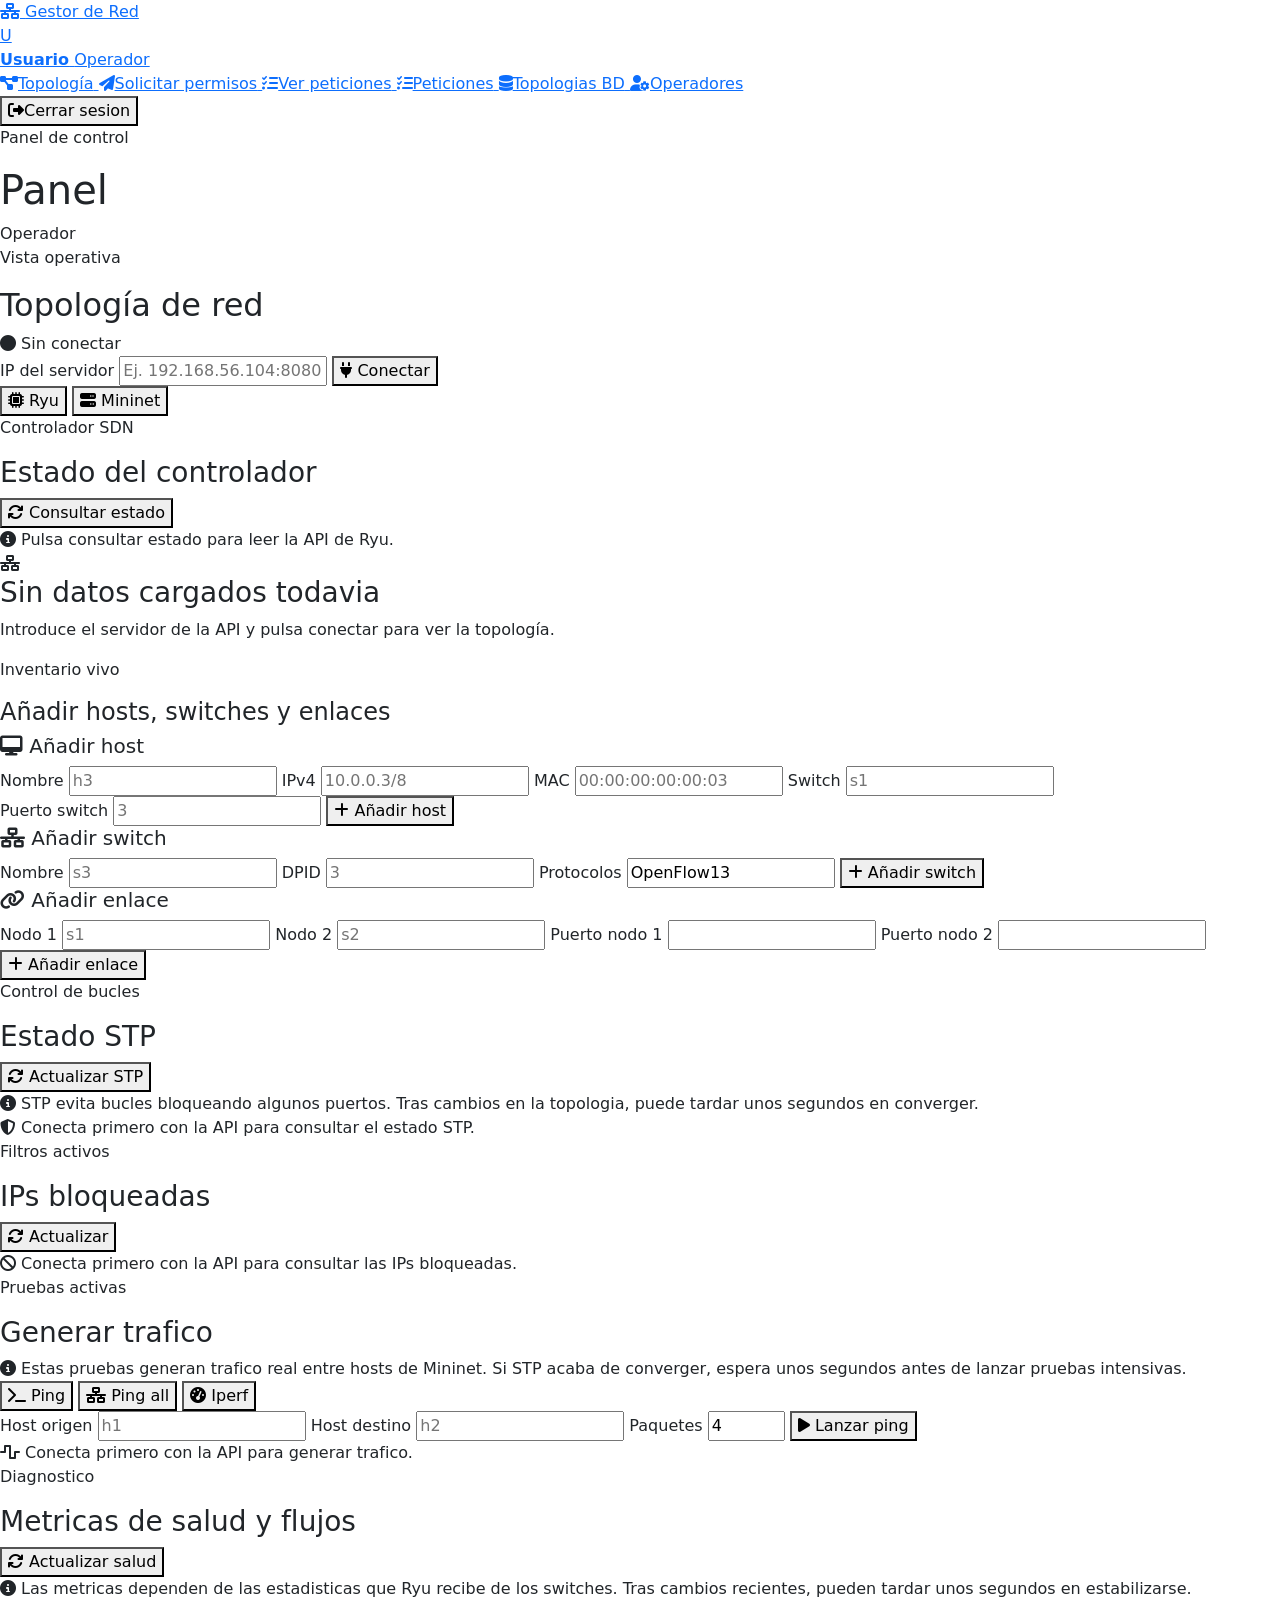
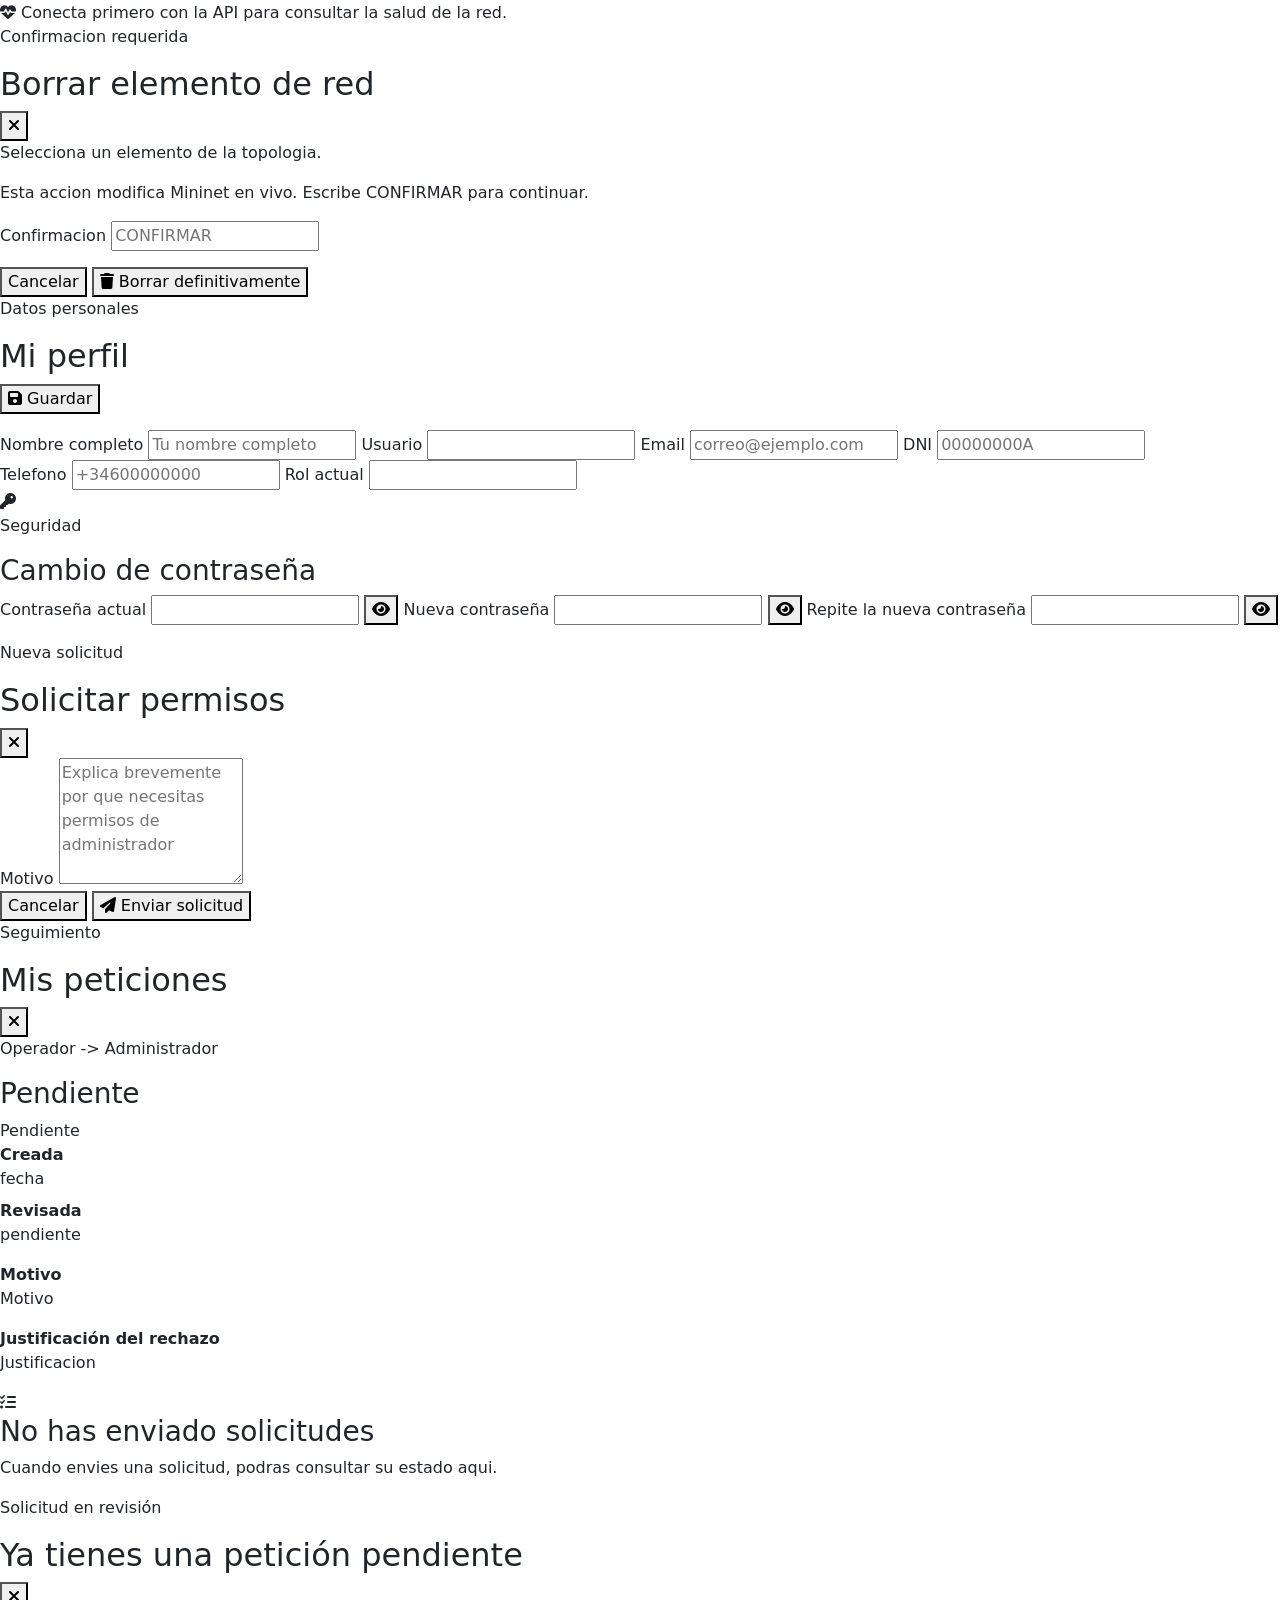
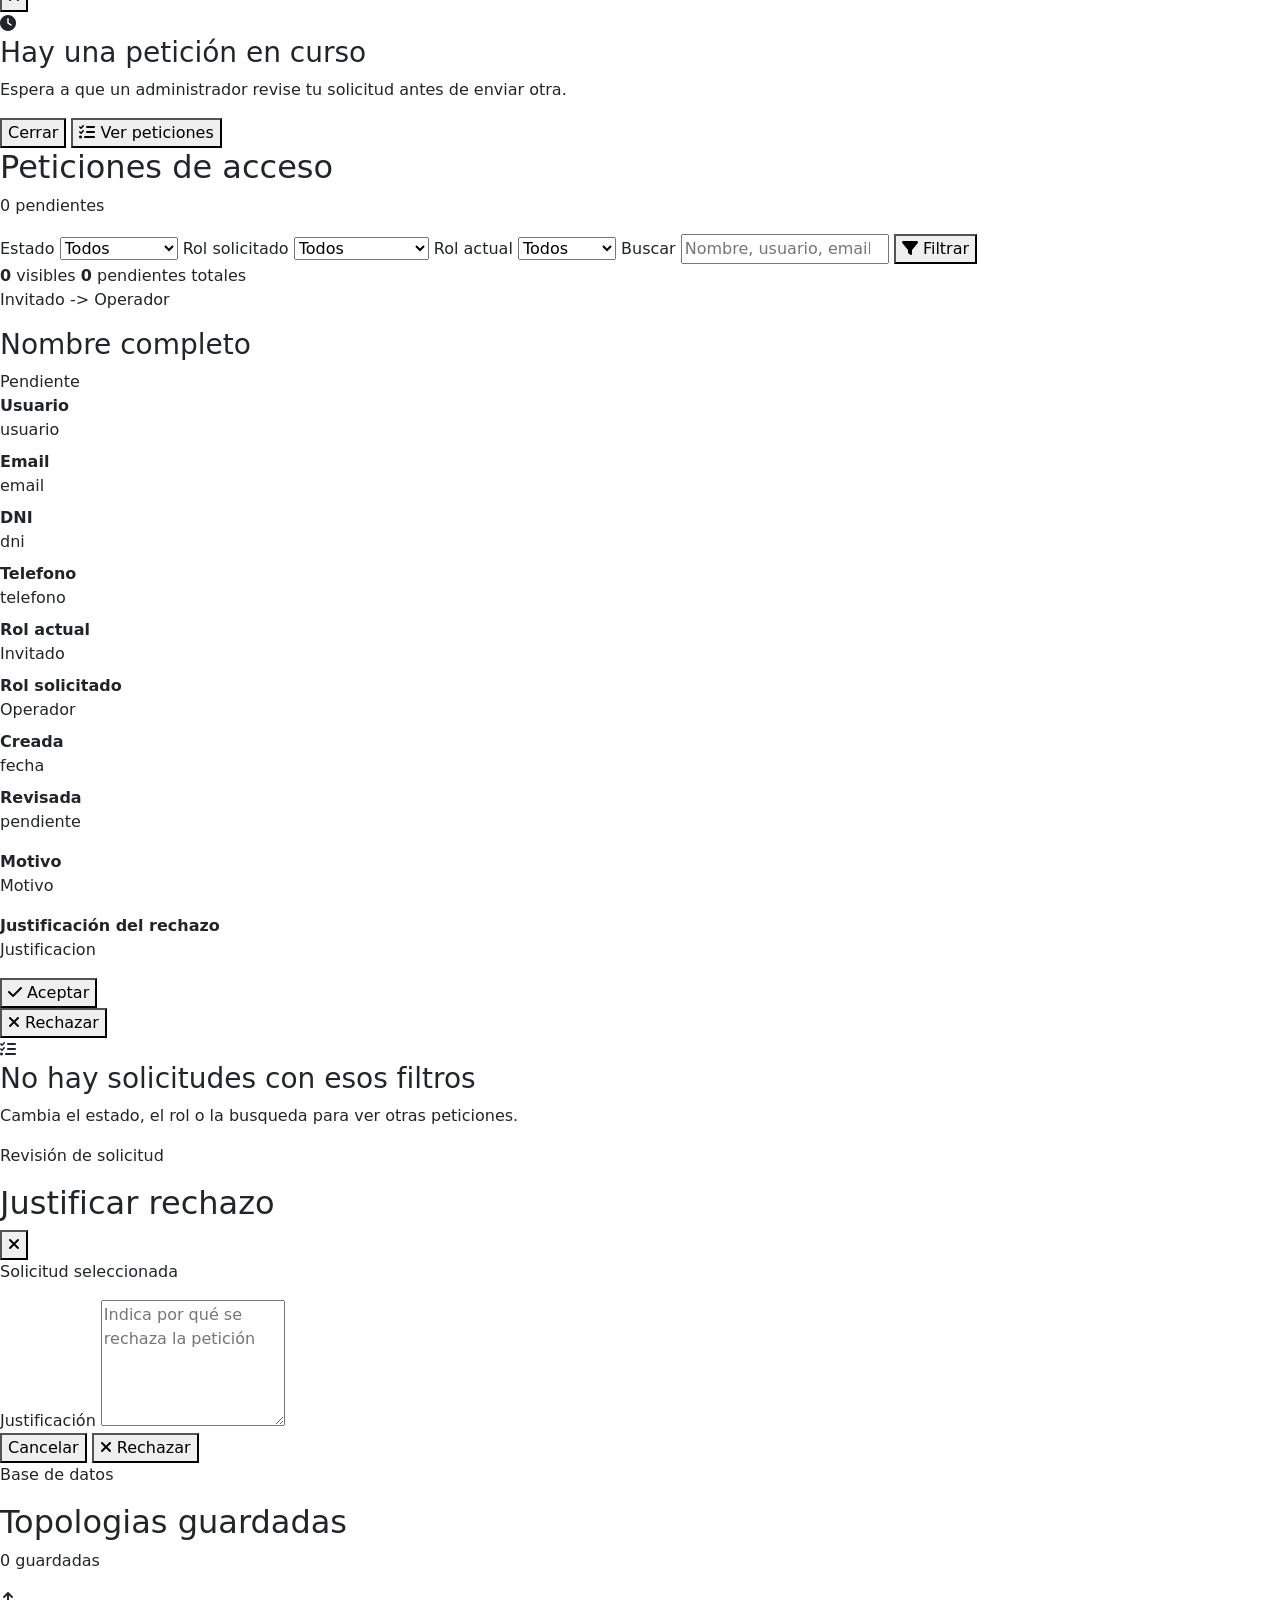
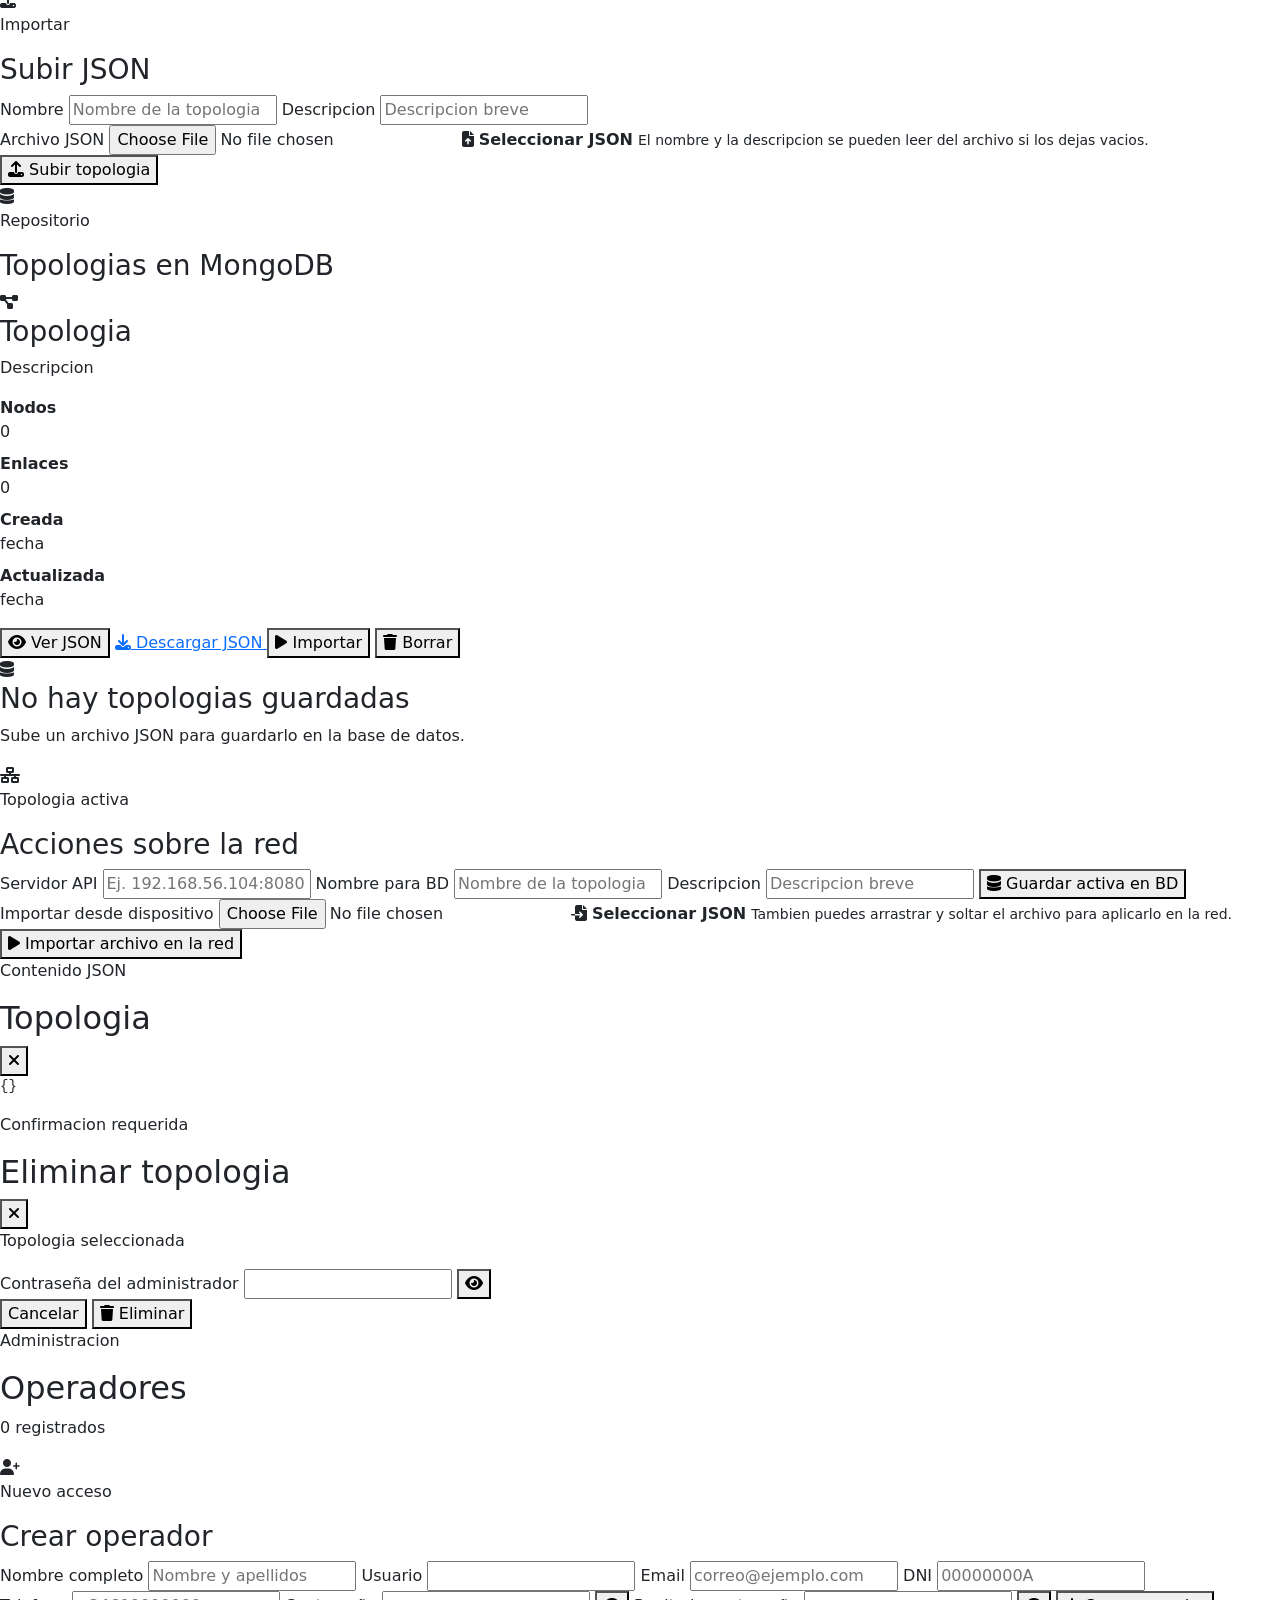
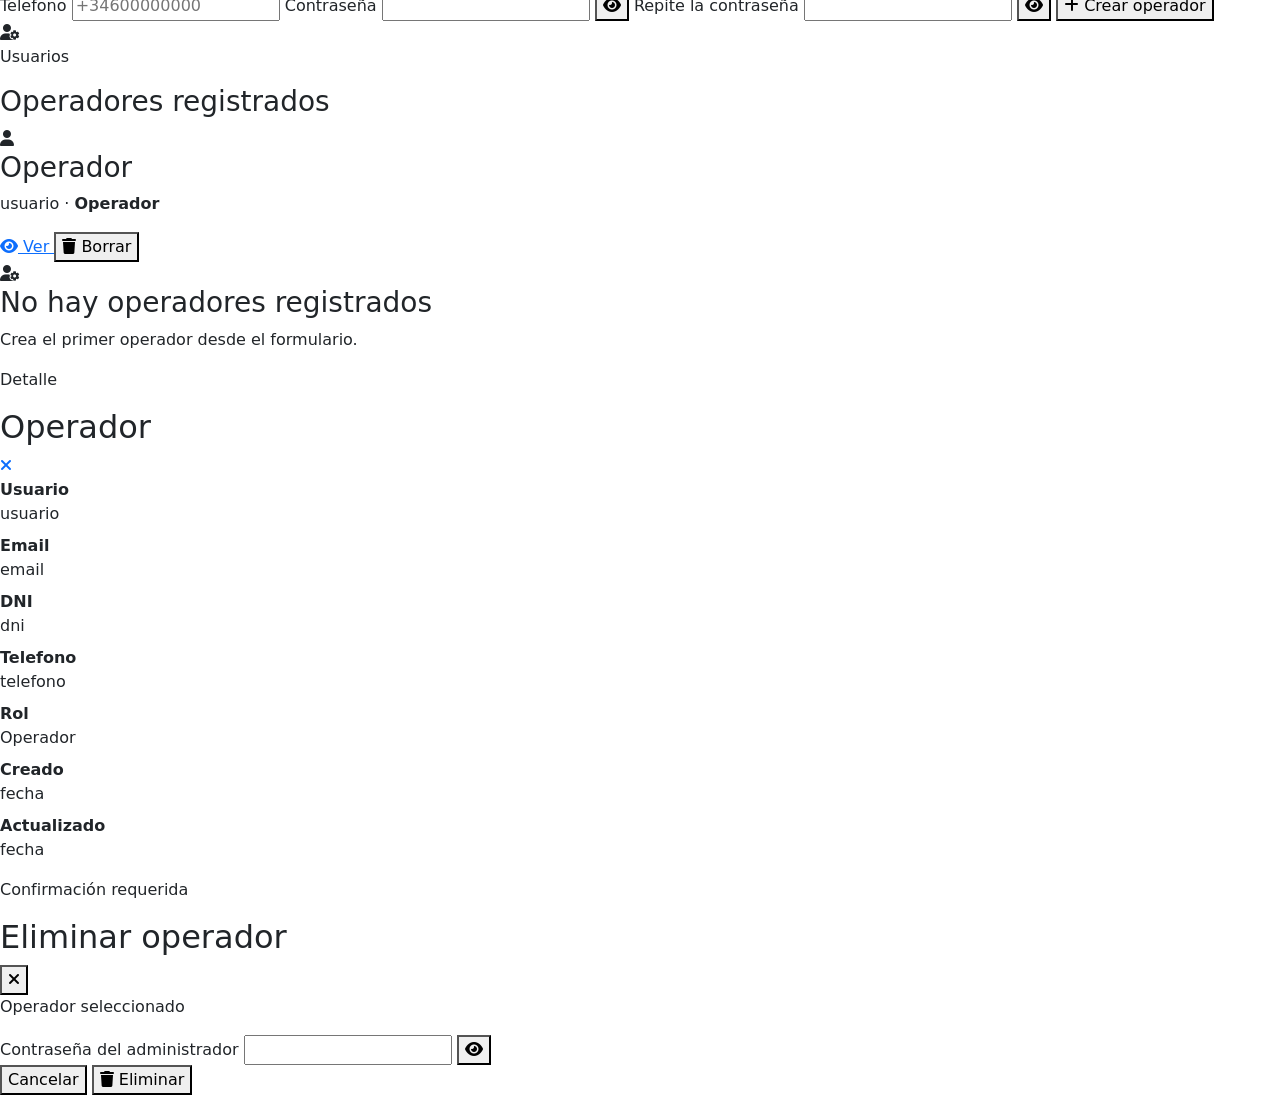
==== src/main/resources/templates/dashboard.html @ 0346018e "Implementar operaciones CRUD para inventario en vivo y mejorar la interfaz de usuario en el panel de" ====
<!DOCTYPE html>
<html lang="es" xmlns:th="http://www.thymeleaf.org">
<head>
    <meta charset="UTF-8">
    <meta name="viewport" content="width=device-width, initial-scale=1.0">
    <title th:text="'Gestor de Red - ' + ${roleLabel}">Gestor de Red - Panel</title>
    <link rel="icon" type="image/png" href="/img/logo.png?v=20260526">
    <link href="https://cdn.jsdelivr.net/npm/bootstrap@5.3.0/dist/css/bootstrap.min.css" rel="stylesheet">
    <link href="https://cdnjs.cloudflare.com/ajax/libs/font-awesome/6.4.0/css/all.min.css" rel="stylesheet">
    <link rel="stylesheet" href="/css/dashboard.css?v=20260523-split-css">
    <script type="module" src="/js/network-dashboard.js?v=20260529-draggable-topology" defer></script>
    <script type="module" src="/js/admin-topologies.js?v=20260529-draggable-topology" defer></script>
    <script type="module" src="/js/admin-live-inventory.js?v=20260529-admin-crud" defer></script>
</head>
<body class="dashboard-page">
    <div class="dashboard-shell">
        <aside class="dashboard-sidebar">
            <a href="/dashboard" class="dashboard-brand">
                <span class="dashboard-brand-icon"><i class="fas fa-network-wired"></i></span>
                <span>Gestor de Red</span>
            </a>

            <a href="/dashboard/profile"
               class="dashboard-user-card"
               th:classappend="${activeSection == 'profile'} ? ' active' : ''"
               aria-label="Ver mi perfil">
                <div class="dashboard-avatar" th:text="${avatarInitial}">U</div>
                <div>
                    <strong th:text="${displayName}">Usuario</strong>
                    <span th:text="${roleLabel}">Operador</span>
                </div>
            </a>

            <nav class="dashboard-nav" aria-label="Menu principal">
                <a href="/dashboard"
                   th:classappend="${activeSection == 'network'} ? ' active' : ''">
                    <i class="fas fa-diagram-project"></i><span>Topología</span>
                </a>
                <a href="/dashboard"
                   th:unless="${isAdmin}"
                   th:data-action="${hasPendingUserRoleRequest} ? 'open-operator-pending' : 'open-operator-request'"
                   th:title="${hasPendingUserRoleRequest} ? 'Ya tienes una solicitud pendiente' : 'Solicitar permisos'">
                    <i class="fas fa-paper-plane"></i><span>Solicitar permisos</span>
                </a>
                <a href="/dashboard"
                   th:unless="${isAdmin}"
                   data-action="open-operator-status">
                    <i class="fas fa-list-check"></i><span>Ver peticiones</span>
                </a>
                <a href="/dashboard/admin"
                   th:if="${isAdmin}"
                   th:classappend="${activeSection == 'admin'} ? ' active' : ''">
                    <i class="fas fa-list-check"></i><span>Peticiones</span>
                </a>
                <a href="/dashboard/topologies"
                   th:if="${isAdmin}"
                   th:classappend="${activeSection == 'topologies'} ? ' active' : ''">
                    <i class="fas fa-database"></i><span>Topologias BD</span>
                </a>
                <a href="/dashboard/operators"
                   th:if="${isAdmin}"
                   th:classappend="${activeSection == 'operators'} ? ' active' : ''">
                    <i class="fas fa-user-gear"></i><span>Operadores</span>
                </a>
            </nav>

            <form action="/logout" method="POST" class="dashboard-logout">
                <button type="submit"><i class="fas fa-right-from-bracket"></i><span>Cerrar sesion</span></button>
            </form>
        </aside>

        <main class="dashboard-main">
            <header class="dashboard-topbar">
                <div>
                    <p th:text="${dashboardSubtitle}">Panel de control</p>
                    <h1 th:text="${dashboardTitle}">Panel</h1>
                </div>
                <span class="role-badge" th:text="${roleLabel}">Operador</span>
            </header>

            <section id="network" class="dashboard-content-grid" th:if="${activeSection == 'network'}">
                <article class="dashboard-card panel-card topology-view-card">
                    <div class="panel-header">
                        <div>
                            <p th:text="${topologySubtitle}">Vista operativa</p>
                            <h2 th:text="${topologyTitle}">Topología de red</h2>
                        </div>
                        <span class="server-status" data-server-status>
                            <i class="fas fa-circle"></i>
                            Sin conectar
                        </span>
                    </div>

                    <form class="server-form dashboard-server-form"
                          data-server-form
                          th:attr="data-admin-network-view=${isAdmin}">
                        <label>
                            IP del servidor
                            <input type="text" name="serverIp" placeholder="Ej. 192.168.56.104:8080" autocomplete="off" data-server-input>
                        </label>
                        <button type="submit" class="btn-panel" data-server-connect>
                            <i class="fas fa-plug"></i>
                            Conectar
                        </button>
                    </form>

                    <div class="network-status-tabs" data-network-status-tabs>
                        <div class="network-status-tablist" role="tablist" aria-label="Estados de red">
                            <button type="button"
                                    class="network-status-tab is-active"
                                    role="tab"
                                    aria-selected="true"
                                    aria-controls="controller-status-tab"
                                    id="controller-status-tab-button"
                                    data-status-tab="controller">
                                <i class="fas fa-microchip"></i>
                                Ryu
                            </button>
                            <button type="button"
                                    class="network-status-tab"
                                    role="tab"
                                    aria-selected="false"
                                    aria-controls="mininet-status-tab"
                                    id="mininet-status-tab-button"
                                    data-status-tab="mininet">
                                <i class="fas fa-server"></i>
                                Mininet
                            </button>
                        </div>

                        <div class="network-status-panel is-active"
                             id="controller-status-tab"
                             role="tabpanel"
                             aria-labelledby="controller-status-tab-button"
                             data-status-panel="controller"
                             data-controller-status-panel>
                            <div class="network-status-heading">
                                <div>
                                    <p>Controlador SDN</p>
                                    <h3>Estado del controlador</h3>
                                </div>
                                <button type="button" class="topology-refresh-button" data-controller-status-refresh>
                                    <i class="fas fa-arrows-rotate"></i>
                                    Consultar estado
                                </button>
                            </div>
                            <div class="network-status-body" data-controller-status-body>
                                <span class="network-status-placeholder">
                                    <i class="fas fa-circle-info"></i>
                                    Pulsa consultar estado para leer la API de Ryu.
                                </span>
                            </div>
                        </div>

                        <div class="network-status-panel"
                             id="mininet-status-tab"
                             role="tabpanel"
                             aria-labelledby="mininet-status-tab-button"
                             data-status-panel="mininet"
                             data-mininet-status-panel
                             hidden>
                            <div class="network-status-heading">
                                <div>
                                    <p>Mininet</p>
                                    <h3>Estado de la topologia en ejecucion</h3>
                                </div>
                                <button type="button" class="topology-refresh-button" data-mininet-status-refresh>
                                    <i class="fas fa-arrows-rotate"></i>
                                    Consultar Mininet
                                </button>
                            </div>
                            <div class="mininet-status-note">
                                <i class="fas fa-circle-info"></i>
                                Esta vista muestra la topologia cargada en Mininet. Tras arrancar o cambiar la red, Ryu puede tardar unos segundos en descubrirla y reflejarla en la vista principal.
                            </div>
                            <div class="network-status-body" data-mininet-status-body>
                                <span class="network-status-placeholder">
                                    <i class="fas fa-server"></i>
                                    Pulsa consultar Mininet para leer el estado de la red en ejecucion.
                                </span>
                            </div>
                        </div>
                    </div>

                    <div class="topology-stage dashboard-topology-stage" data-topology-stage>
                        <div class="empty-state" data-topology-empty>
                            <i class="fas fa-network-wired"></i>
                            <h3>Sin datos cargados todavia</h3>
                            <p>Introduce el servidor de la API y pulsa conectar para ver la topología.</p>
                        </div>
                    </div>

                    <div class="topology-live-inventory" data-admin-live-inventory th:if="${isAdmin}">
                        <div class="topology-live-inventory-header">
                            <div>
                                <p>Inventario vivo</p>
                                <h4>Añadir hosts, switches y enlaces</h4>
                            </div>
                            <span data-admin-inventory-feedback hidden></span>
                        </div>

                        <div class="topology-inventory-grid">
                            <form class="topology-inventory-form" data-inventory-form="add-host">
                                <h5><i class="fas fa-desktop"></i> Añadir host</h5>
                                <label>Nombre <input type="text" name="name" placeholder="h3" required></label>
                                <label>IPv4 <input type="text" name="ip" placeholder="10.0.0.3/8"></label>
                                <label>MAC <input type="text" name="mac" placeholder="00:00:00:00:00:03"></label>
                                <label>Switch <input type="text" name="switch" placeholder="s1"></label>
                                <label>Puerto switch <input type="number" name="switch_port" min="1" placeholder="3"></label>
                                <button type="submit" class="btn-panel"><i class="fas fa-plus"></i> Añadir host</button>
                            </form>

                            <form class="topology-inventory-form" data-inventory-form="add-switch">
                                <h5><i class="fas fa-network-wired"></i> Añadir switch</h5>
                                <label>Nombre <input type="text" name="name" placeholder="s3" required></label>
                                <label>DPID <input type="text" name="dpid" placeholder="3"></label>
                                <label>Protocolos <input type="text" name="protocols" value="OpenFlow13"></label>
                                <button type="submit" class="btn-panel"><i class="fas fa-plus"></i> Añadir switch</button>
                            </form>

                            <form class="topology-inventory-form" data-inventory-form="add-link">
                                <h5><i class="fas fa-link"></i> Añadir enlace</h5>
                                <label>Nodo 1 <input type="text" name="node1" placeholder="s1" required></label>
                                <label>Nodo 2 <input type="text" name="node2" placeholder="s2" required></label>
                                <label>Puerto nodo 1 <input type="number" name="port1" min="1"></label>
                                <label>Puerto nodo 2 <input type="number" name="port2" min="1"></label>
                                <button type="submit" class="btn-panel"><i class="fas fa-plus"></i> Añadir enlace</button>
                            </form>
                        </div>
                    </div>

                    <div class="network-status-panel stp-status-panel" data-stp-status-panel>
                        <div class="network-status-heading">
                            <div>
                                <p>Control de bucles</p>
                                <h3>Estado STP</h3>
                            </div>
                            <button type="button" class="topology-refresh-button" data-stp-refresh>
                                <i class="fas fa-arrows-rotate"></i>
                                Actualizar STP
                            </button>
                        </div>
                        <div class="mininet-status-note stp-status-note">
                            <i class="fas fa-circle-info"></i>
                            STP evita bucles bloqueando algunos puertos. Tras cambios en la topologia, puede tardar unos segundos en converger.
                        </div>
                        <div class="network-status-body" data-stp-body>
                            <span class="network-status-placeholder">
                                <i class="fas fa-shield-halved"></i>
                                Conecta primero con la API para consultar el estado STP.
                            </span>
                        </div>
                    </div>

                    <div class="network-status-panel blocked-ips-panel" data-blocked-ips-panel>
                        <div class="network-status-heading">
                            <div>
                                <p>Filtros activos</p>
                                <h3>IPs bloqueadas</h3>
                            </div>
                            <button type="button" class="topology-refresh-button" data-blocked-ips-refresh>
                                <i class="fas fa-arrows-rotate"></i>
                                Actualizar
                            </button>
                        </div>
                        <div class="network-status-body" data-blocked-ips-body>
                            <span class="network-status-placeholder">
                                <i class="fas fa-ban"></i>
                                Conecta primero con la API para consultar las IPs bloqueadas.
                            </span>
                        </div>
                    </div>

                    <div class="network-status-panel traffic-panel" data-traffic-panel>
                        <div class="network-status-heading">
                            <div>
                                <p>Pruebas activas</p>
                                <h3>Generar trafico</h3>
                            </div>
                        </div>
                        <div class="mininet-status-note traffic-status-note">
                            <i class="fas fa-circle-info"></i>
                            Estas pruebas generan trafico real entre hosts de Mininet. Si STP acaba de converger, espera unos segundos antes de lanzar pruebas intensivas.
                        </div>
                        <div class="traffic-tabs" data-traffic-tabs>
                            <div class="traffic-tablist" role="tablist" aria-label="Tipos de trafico">
                                <button type="button" class="traffic-tab is-active" role="tab" aria-selected="true" data-traffic-tab="ping">
                                    <i class="fas fa-terminal"></i>
                                    Ping
                                </button>
                                <button type="button" class="traffic-tab" role="tab" aria-selected="false" data-traffic-tab="pingall">
                                    <i class="fas fa-network-wired"></i>
                                    Ping all
                                </button>
                                <button type="button" class="traffic-tab" role="tab" aria-selected="false" data-traffic-tab="iperf">
                                    <i class="fas fa-gauge-high"></i>
                                    Iperf
                                </button>
                            </div>

                            <div class="traffic-tab-panel is-active" data-traffic-panel-content="ping">
                                <form class="traffic-form" data-traffic-form="ping">
                                    <label>
                                        Host origen
                                        <input type="text" name="src_host" placeholder="h1" required>
                                    </label>
                                    <label>
                                        Host destino
                                        <input type="text" name="dst_host" placeholder="h2" required>
                                    </label>
                                    <label>
                                        Paquetes
                                        <input type="number" name="count" min="1" max="20" value="4">
                                    </label>
                                    <button type="submit" class="btn-panel">
                                        <i class="fas fa-play"></i>
                                        Lanzar ping
                                    </button>
                                </form>
                            </div>

                            <div class="traffic-tab-panel" data-traffic-panel-content="pingall" hidden>
                                <form class="traffic-form traffic-form-compact" data-traffic-form="pingall">
                                    <label>
                                        Paquetes por prueba
                                        <input type="number" name="count" min="1" max="10" value="1">
                                    </label>
                                    <label>
                                        Timeout por ping
                                        <input type="number" name="timeout_per_ping" min="1" max="30" value="5">
                                    </label>
                                    <button type="submit" class="btn-panel">
                                        <i class="fas fa-play"></i>
                                        Probar conectividad
                                    </button>
                                </form>
                            </div>

                            <div class="traffic-tab-panel" data-traffic-panel-content="iperf" hidden>
                                <form class="traffic-form" data-traffic-form="iperf">
                                    <label>
                                        Host origen
                                        <input type="text" name="src_host" placeholder="h1" required>
                                    </label>
                                    <label>
                                        Host destino
                                        <input type="text" name="dst_host" placeholder="h2" required>
                                    </label>
                                    <label>
                                        Duracion
                                        <input type="number" name="duration" min="1" max="60" value="10">
                                    </label>
                                    <label>
                                        Puerto
                                        <input type="number" name="port" min="1" max="65535" value="5201">
                                    </label>
                                    <label class="traffic-checkbox">
                                        <input type="checkbox" name="udp">
                                        UDP
                                    </label>
                                    <label>
                                        Ancho de banda UDP
                                        <input type="text" name="bandwidth" placeholder="10M">
                                    </label>
                                    <button type="submit" class="btn-panel">
                                        <i class="fas fa-play"></i>
                                        Lanzar iperf
                                    </button>
                                </form>
                            </div>
                        </div>
                        <div class="traffic-result" data-traffic-result>
                            <span class="network-status-placeholder">
                                <i class="fas fa-wave-square"></i>
                                Conecta primero con la API para generar trafico.
                            </span>
                        </div>
                    </div>

                    <div class="network-status-panel health-status-panel" data-health-status-panel>
                        <div class="network-status-heading">
                            <div>
                                <p>Diagnostico</p>
                                <h3>Metricas de salud y flujos</h3>
                            </div>
                            <button type="button" class="topology-refresh-button" data-health-refresh>
                                <i class="fas fa-arrows-rotate"></i>
                                Actualizar salud
                            </button>
                        </div>
                        <div class="mininet-status-note health-status-note">
                            <i class="fas fa-circle-info"></i>
                            Las metricas dependen de las estadisticas que Ryu recibe de los switches. Tras cambios recientes, pueden tardar unos segundos en estabilizarse.
                        </div>
                        <div class="network-status-body" data-health-body>
                            <span class="network-status-placeholder">
                                <i class="fas fa-heart-pulse"></i>
                                Conecta primero con la API para consultar la salud de la red.
                            </span>
                        </div>
                    </div>
                </article>
            </section>

            <div class="account-request-modal" id="network-delete-modal" aria-hidden="true" th:if="${isAdmin}">
                <div class="account-request-backdrop" data-action="close-network-delete"></div>
                <section class="account-request-dialog request-status-dialog" role="dialog" aria-modal="true" aria-labelledby="network-delete-title">
                    <div class="panel-header">
                        <div>
                            <p>Confirmacion requerida</p>
                            <h2 id="network-delete-title">Borrar elemento de red</h2>
                        </div>
                        <button type="button" class="modal-close-button" data-action="close-network-delete" aria-label="Cerrar borrado">
                            <i class="fas fa-xmark"></i>
                        </button>
                    </div>

                    <form class="operator-request-form" data-network-delete-form>
                        <p class="reject-modal-target" data-network-delete-summary>Selecciona un elemento de la topologia.</p>
                        <p class="account-request-note">Esta accion modifica Mininet en vivo. Escribe CONFIRMAR para continuar.</p>
                        <label>
                            Confirmacion
                            <input type="text" name="confirmation" autocomplete="off" placeholder="CONFIRMAR" required>
                        </label>
                        <p class="account-request-feedback" data-network-delete-feedback></p>
                        <div class="modal-actions">
                            <button type="button" class="btn-panel btn-panel-secondary" data-action="close-network-delete">Cancelar</button>
                            <button type="submit" class="btn-panel btn-panel-danger">
                                <i class="fas fa-trash"></i>
                                Borrar definitivamente
                            </button>
                        </div>
                    </form>
                </section>
            </div>

            <section id="profile" class="dashboard-content-grid" th:if="${activeSection == 'profile'}">
                <article class="dashboard-card panel-card profile-card">
                    <div class="panel-header">
                        <div>
                            <p>Datos personales</p>
                            <h2>Mi perfil</h2>
                        </div>
                        <button type="submit" form="profile-form" class="btn-panel">
                            <i class="fas fa-floppy-disk"></i>
                            Guardar
                        </button>
                    </div>

                    <p class="account-request-feedback is-success" th:if="${profileSuccess}" th:text="${profileSuccess}"></p>
                    <p class="account-request-feedback is-error" th:if="${profileError}" th:text="${profileError}"></p>

                    <form id="profile-form" class="profile-form" method="post" action="/dashboard/profile">
                        <div class="profile-form-section">
                            <label>
                                Nombre completo
                                <input type="text" name="fullName" th:value="${user.fullName}" placeholder="Tu nombre completo" minlength="3" maxlength="120" required>
                            </label>
                            <label>
                                Usuario
                                <input type="text" name="username" th:value="${user.username}" minlength="3" maxlength="30" pattern="[A-Za-z0-9._-]{3,30}" title="Solo letras, numeros, punto, guion o guion bajo" required>
                            </label>
                            <label>
                                Email
                                <input type="email" name="email" th:value="${user.email}" placeholder="correo@ejemplo.com" required>
                            </label>
                            <label>
                                DNI
                                <input type="text" name="dni" th:value="${user.dni}" placeholder="00000000A" pattern="[0-9]{8}[A-Za-z]" maxlength="9" title="Introduce un DNI valido, por ejemplo 00000000T" required>
                            </label>
                            <label>
                                Telefono
                                <input type="tel" name="phone" th:value="${user.phone}" placeholder="+34600000000" pattern="\+?[0-9 ]{9,20}" title="Entre 9 y 20 numeros, con prefijo + opcional" required>
                            </label>
                            <label>
                                Rol actual
                                <input type="text" th:value="${roleLabel}" readonly>
                            </label>
                        </div>

                        <div class="profile-password-section">
                            <div class="profile-section-heading">
                                <span><i class="fas fa-key"></i></span>
                                <div>
                                    <p>Seguridad</p>
                                    <h3>Cambio de contraseña</h3>
                                </div>
                            </div>
                            <div class="profile-form-section">
                                <label>
                                    Contraseña actual
                                    <span class="profile-password-field">
                                        <input type="password" name="currentPassword" autocomplete="current-password">
                                        <button type="button" class="password-toggle" data-action="toggle-profile-password" aria-label="Mostrar contraseña" aria-pressed="false">
                                            <i class="fas fa-eye"></i>
                                        </button>
                                    </span>
                                </label>
                                <label>
                                    Nueva contraseña
                                    <span class="profile-password-field">
                                        <input type="password" name="newPassword" minlength="8" autocomplete="new-password">
                                        <button type="button" class="password-toggle" data-action="toggle-profile-password" aria-label="Mostrar contraseña" aria-pressed="false">
                                            <i class="fas fa-eye"></i>
                                        </button>
                                    </span>
                                </label>
                                <label>
                                    Repite la nueva contraseña
                                    <span class="profile-password-field">
                                        <input type="password" name="confirmPassword" minlength="8" autocomplete="new-password">
                                        <button type="button" class="password-toggle" data-action="toggle-profile-password" aria-label="Mostrar contraseña" aria-pressed="false">
                                            <i class="fas fa-eye"></i>
                                        </button>
                                    </span>
                                </label>
                            </div>
                        </div>
                    </form>
                </article>
            </section>

            <th:block th:unless="${isAdmin}">
                <p class="account-request-feedback is-success" th:if="${operatorRequestSuccess}" th:text="${operatorRequestSuccess}"></p>
                <p class="account-request-feedback is-error" th:if="${operatorRequestError}" th:text="${operatorRequestError}"></p>

                <div class="account-request-modal" id="operator-request-modal" aria-hidden="true">
                    <div class="account-request-backdrop" data-action="close-operator-request"></div>
                    <section class="account-request-dialog" role="dialog" aria-modal="true" aria-labelledby="operator-request-title">
                        <div class="panel-header">
                            <div>
                                <p>Nueva solicitud</p>
                                <h2 id="operator-request-title">Solicitar permisos</h2>
                            </div>
                            <button type="button" class="modal-close-button" data-action="close-operator-request" aria-label="Cerrar solicitud">
                                <i class="fas fa-xmark"></i>
                            </button>
                        </div>

                        <form class="operator-request-form" method="post" action="/dashboard/role-requests">
                            <label>
                                Motivo
                                <textarea name="reason" rows="5" placeholder="Explica brevemente por que necesitas permisos de administrador"></textarea>
                            </label>
                            <div class="modal-actions">
                                <button type="button" class="btn-panel btn-panel-secondary" data-action="close-operator-request">Cancelar</button>
                                <button type="submit" class="btn-panel">
                                    <i class="fas fa-paper-plane"></i>
                                    Enviar solicitud
                                </button>
                            </div>
                        </form>
                    </section>
                </div>

                <div class="account-request-modal" id="operator-status-modal" aria-hidden="true">
                    <div class="account-request-backdrop" data-action="close-operator-status"></div>
                    <section class="account-request-dialog" role="dialog" aria-modal="true" aria-labelledby="operator-status-title">
                        <div class="panel-header">
                            <div>
                                <p>Seguimiento</p>
                                <h2 id="operator-status-title">Mis peticiones</h2>
                            </div>
                            <button type="button" class="modal-close-button" data-action="close-operator-status" aria-label="Cerrar peticiones">
                                <i class="fas fa-xmark"></i>
                            </button>
                        </div>

                        <div class="role-request-list" th:if="${!#lists.isEmpty(userRoleRequests)}">
                            <article class="role-request-item" th:each="request : ${userRoleRequests}">
                                <div class="role-request-header">
                                    <div>
                                        <p th:text="${(request.currentRole == 'ADMIN' ? 'Administrador' : (request.currentRole == 'GUEST' ? 'Invitado' : 'Operador')) + ' -> ' + (request.requestedRole == 'ADMIN' ? 'Administrador' : (request.requestedRole == 'GUEST' ? 'Invitado' : 'Operador'))}">Operador -> Administrador</p>
                                        <h3 th:text="${request.status == 'APPROVED'} ? 'Aprobada' : (${request.status == 'REJECTED'} ? 'Rechazada' : 'Pendiente')">Pendiente</h3>
                                    </div>
                                    <span class="detail-badge"
                                          th:classappend="${request.status == 'APPROVED'} ? ' is-success' : (${request.status == 'REJECTED'} ? ' is-danger' : ' is-warning')"
                                          th:text="${request.status == 'APPROVED'} ? 'Aprobada' : (${request.status == 'REJECTED'} ? 'Rechazada' : 'Pendiente')">Pendiente</span>
                                </div>

                                <dl class="role-request-data operator-request-data">
                                    <div><dt>Creada</dt><dd th:text="${request.createdAt != null ? #dates.format(T(java.util.Date).from(request.createdAt), 'dd/MM/yyyy HH:mm') : 'Sin fecha'}">fecha</dd></div>
                                    <div><dt>Revisada</dt><dd th:text="${request.reviewedAt != null ? #dates.format(T(java.util.Date).from(request.reviewedAt), 'dd/MM/yyyy HH:mm') : 'Pendiente'}">pendiente</dd></div>
                                </dl>

                            <div class="role-request-reason">
                                <strong>Motivo</strong>
                                <p th:text="${#strings.isEmpty(request.reason)} ? 'Sin motivo indicado.' : ${request.reason}">Motivo</p>
                            </div>

                            <div class="role-request-reason is-rejection" th:if="${request.status == 'REJECTED'}">
                                <strong>Justificación del rechazo</strong>
                                <p th:text="${#strings.isEmpty(request.rejectionReason)} ? 'Sin justificación registrada.' : ${request.rejectionReason}">Justificacion</p>
                            </div>
                        </article>
                    </div>

                        <div class="empty-state compact-empty-state" th:if="${#lists.isEmpty(userRoleRequests)}">
                            <i class="fas fa-list-check"></i>
                            <h3>No has enviado solicitudes</h3>
                            <p>Cuando envies una solicitud, podras consultar su estado aqui.</p>
                        </div>
                    </section>
                </div>

                <div class="account-request-modal" id="operator-pending-modal" aria-hidden="true">
                    <div class="account-request-backdrop" data-action="close-operator-pending"></div>
                    <section class="account-request-dialog request-status-dialog pending-request-dialog" role="dialog" aria-modal="true" aria-labelledby="operator-pending-title">
                        <div class="panel-header">
                            <div>
                                <p>Solicitud en revisión</p>
                                <h2 id="operator-pending-title">Ya tienes una petición pendiente</h2>
                            </div>
                            <button type="button" class="modal-close-button" data-action="close-operator-pending" aria-label="Cerrar aviso">
                                <i class="fas fa-xmark"></i>
                            </button>
                        </div>

                        <div class="pending-request-body">
                            <span class="pending-request-icon"><i class="fas fa-clock"></i></span>
                            <div>
                                <h3>Hay una petición en curso</h3>
                                <p>Espera a que un administrador revise tu solicitud antes de enviar otra.</p>
                            </div>
                        </div>

                        <div class="modal-actions pending-request-actions">
                            <button type="button" class="btn-panel btn-panel-secondary" data-action="close-operator-pending">Cerrar</button>
                            <button type="button" class="btn-panel" data-action="switch-pending-to-status">
                                <i class="fas fa-list-check"></i>
                                Ver peticiones
                            </button>
                        </div>
                    </section>
                </div>
            </th:block>

            <section id="admin" class="dashboard-content-grid" th:if="${activeSection == 'admin'}">
                <article class="dashboard-card panel-card admin-panel role-requests-panel">
                    <div class="panel-header">
                        <div>
                            <h2 id="requests-admin">Peticiones de acceso</h2>
                        </div>
                        <span class="role-badge" th:text="${pendingRoleRequests} + ' pendientes'">0 pendientes</span>
                    </div>

                    <p class="account-request-feedback is-success" th:if="${adminRequestSuccess}" th:text="${adminRequestSuccess}"></p>
                    <p class="account-request-feedback is-error" th:if="${adminRequestError}" th:text="${adminRequestError}"></p>

                    <form class="role-request-filters" method="get" action="/dashboard/admin">
                        <label>
                            Estado
                            <select name="requestStatus">
                                <option value="" th:selected="${requestStatus == ''}">Todos</option>
                                <option value="PENDING" th:selected="${requestStatus == 'PENDING'}">Pendientes</option>
                                <option value="APPROVED" th:selected="${requestStatus == 'APPROVED'}">Aprobadas</option>
                                <option value="REJECTED" th:selected="${requestStatus == 'REJECTED'}">Rechazadas</option>
                            </select>
                        </label>
                        <label>
                            Rol solicitado
                            <select name="requestedRole">
                                <option value="" th:selected="${requestedRole == ''}">Todos</option>
                                <option value="OPERATOR" th:selected="${requestedRole == 'OPERATOR'}">Operador</option>
                                <option value="ADMIN" th:selected="${requestedRole == 'ADMIN'}">Administrador</option>
                            </select>
                        </label>
                        <label>
                            Rol actual
                            <select name="currentRole">
                                <option value="" th:selected="${currentRole == ''}">Todos</option>
                                <option value="GUEST" th:selected="${currentRole == 'GUEST'}">Invitado</option>
                                <option value="OPERATOR" th:selected="${currentRole == 'OPERATOR'}">Operador</option>
                            </select>
                        </label>
                        <label>
                            Buscar
                            <input type="search" name="requestSearch" placeholder="Nombre, usuario, email, DNI..." th:value="${requestSearch}">
                        </label>
                        <button type="submit" class="btn-panel">
                            <i class="fas fa-filter"></i>
                            Filtrar
                        </button>
                    </form>

                    <div class="request-admin-summary">
                        <span><strong th:text="${visibleRoleRequests}">0</strong> visibles</span>
                        <span><strong th:text="${pendingRoleRequests}">0</strong> pendientes totales</span>
                    </div>

                    <div class="role-request-list" th:if="${!#lists.isEmpty(roleRequests)}">
                        <article class="role-request-item" th:each="request : ${roleRequests}">
                            <div class="role-request-header">
                                <div>
                                    <p th:text="${(request.currentRole == 'ADMIN' ? 'Administrador' : (request.currentRole == 'OPERATOR' ? 'Operador' : 'Invitado')) + ' -> ' + (request.requestedRole == 'ADMIN' ? 'Administrador' : (request.requestedRole == 'GUEST' ? 'Invitado' : 'Operador'))}">Invitado -> Operador</p>
                                    <h3 th:text="${request.fullName ?: request.username}">Nombre completo</h3>
                                </div>
                                <span class="detail-badge"
                                      th:classappend="${request.status == 'APPROVED'} ? ' is-success' : (${request.status == 'REJECTED'} ? ' is-danger' : ' is-warning')"
                                      th:text="${request.status == 'APPROVED'} ? 'Aprobada' : (${request.status == 'REJECTED'} ? 'Rechazada' : 'Pendiente')">Pendiente</span>
                            </div>

                            <dl class="role-request-data">
                                <div><dt>Usuario</dt><dd th:text="${request.username ?: 'Sin indicar'}">usuario</dd></div>
                                <div><dt>Email</dt><dd th:text="${request.email ?: 'Sin indicar'}">email</dd></div>
                                <div><dt>DNI</dt><dd th:text="${request.dni ?: 'Sin indicar'}">dni</dd></div>
                                <div><dt>Telefono</dt><dd th:text="${request.phone ?: 'Sin indicar'}">telefono</dd></div>
                                <div><dt>Rol actual</dt><dd th:text="${request.currentRole == 'ADMIN' ? 'Administrador' : (request.currentRole == 'OPERATOR' ? 'Operador' : 'Invitado')}">Invitado</dd></div>
                                <div><dt>Rol solicitado</dt><dd th:text="${request.requestedRole == 'ADMIN' ? 'Administrador' : (request.requestedRole == 'GUEST' ? 'Invitado' : 'Operador')}">Operador</dd></div>
                                <div><dt>Creada</dt><dd th:text="${request.createdAt != null ? #dates.format(T(java.util.Date).from(request.createdAt), 'dd/MM/yyyy HH:mm') : 'Sin fecha'}">fecha</dd></div>
                                <div><dt>Revisada</dt><dd th:text="${request.reviewedAt != null ? #dates.format(T(java.util.Date).from(request.reviewedAt), 'dd/MM/yyyy HH:mm') : 'Pendiente'}">pendiente</dd></div>
                            </dl>

                            <div class="role-request-reason">
                                <strong>Motivo</strong>
                                <p th:text="${#strings.isEmpty(request.reason)} ? 'Sin motivo indicado.' : ${request.reason}">Motivo</p>
                            </div>

                            <div class="role-request-reason is-rejection" th:if="${request.status == 'REJECTED'}">
                                <strong>Justificación del rechazo</strong>
                                <p th:text="${#strings.isEmpty(request.rejectionReason)} ? 'Sin justificación registrada.' : ${request.rejectionReason}">Justificacion</p>
                            </div>

                            <div class="role-request-actions" th:if="${request.status == 'PENDING'}">
                                <form th:action="@{/admin/role-requests/{id}/approve(id=${request.id})}" method="post">
                                    <button type="submit" class="btn-panel">
                                        <i class="fas fa-check"></i>
                                        Aceptar
                                    </button>
                                </form>
                                <button type="button"
                                        class="btn-panel btn-panel-danger"
                                        data-action="open-admin-reject"
                                        th:data-reject-action="@{/admin/role-requests/{id}/reject(id=${request.id})}"
                                        th:data-request-name="${request.fullName ?: request.username}">
                                    <i class="fas fa-xmark"></i>
                                    Rechazar
                                </button>
                            </div>
                        </article>
                    </div>

                    <div class="empty-state compact-empty-state" th:if="${#lists.isEmpty(roleRequests)}">
                        <i class="fas fa-list-check"></i>
                        <h3>No hay solicitudes con esos filtros</h3>
                        <p>Cambia el estado, el rol o la busqueda para ver otras peticiones.</p>
                    </div>
                </article>

                <div class="account-request-modal" id="admin-reject-modal" aria-hidden="true">
                    <div class="account-request-backdrop" data-action="close-admin-reject"></div>
                    <section class="account-request-dialog request-status-dialog" role="dialog" aria-modal="true" aria-labelledby="admin-reject-title">
                        <div class="panel-header">
                            <div>
                                <p>Revisión de solicitud</p>
                                <h2 id="admin-reject-title">Justificar rechazo</h2>
                            </div>
                            <button type="button" class="modal-close-button" data-action="close-admin-reject" aria-label="Cerrar rechazo">
                                <i class="fas fa-xmark"></i>
                            </button>
                        </div>

                        <form class="operator-request-form" id="admin-reject-form" method="post">
                            <p class="reject-modal-target" id="admin-reject-target">Solicitud seleccionada</p>
                            <label>
                                Justificación
                                <textarea name="rejectionReason" rows="5" maxlength="500" placeholder="Indica por qué se rechaza la petición" required></textarea>
                            </label>
                            <div class="modal-actions">
                                <button type="button" class="btn-panel btn-panel-secondary" data-action="close-admin-reject">Cancelar</button>
                                <button type="submit" class="btn-panel btn-panel-danger">
                                    <i class="fas fa-xmark"></i>
                                    Rechazar
                                </button>
                            </div>
                        </form>
                    </section>
                </div>
            </section>

            <section id="topologies" class="dashboard-content-grid" th:if="${activeSection == 'topologies'}">
                <article class="dashboard-card panel-card topologies-panel">
                    <div class="panel-header">
                        <div>
                            <p>Base de datos</p>
                            <h2>Topologias guardadas</h2>
                        </div>
                        <span class="role-badge" th:text="${#lists.size(topologies)} + ' guardadas'">0 guardadas</span>
                    </div>

                    <p class="account-request-feedback is-success" th:if="${topologySuccess}" th:text="${topologySuccess}"></p>
                    <p class="account-request-feedback is-error" th:if="${topologyError}" th:text="${topologyError}"></p>
                    <p class="account-request-feedback" data-admin-topology-feedback hidden></p>

                    <div class="topologies-layout">
                        <section class="topology-upload-section">
                            <div class="profile-section-heading">
                                <span><i class="fas fa-upload"></i></span>
                                <div>
                                    <p>Importar</p>
                                    <h3>Subir JSON</h3>
                                </div>
                            </div>

                            <form class="operator-form topology-upload-form" method="post" action="/dashboard/topologies/upload" enctype="multipart/form-data">
                                <label class="topology-field">
                                    Nombre
                                    <input type="text" name="name" placeholder="Nombre de la topologia" minlength="3" maxlength="80">
                                </label>
                                <label class="topology-field">
                                    Descripcion
                                    <input type="text" name="description" placeholder="Descripcion breve" maxlength="240">
                                </label>
                                <div class="topology-file-field">
                                    <span>Archivo JSON</span>
                                    <label class="topology-file-drop">
                                        <input type="file" name="file" accept="application/json,.json" required data-topology-file-input>
                                        <i class="fas fa-file-arrow-up"></i>
                                        <strong data-topology-file-name>Seleccionar JSON</strong>
                                        <small>El nombre y la descripcion se pueden leer del archivo si los dejas vacios.</small>
                                    </label>
                                </div>
                                <button type="submit" class="btn-panel">
                                    <i class="fas fa-upload"></i>
                                    Subir topologia
                                </button>
                            </form>
                        </section>

                        <section class="topology-list-section">
                            <div class="profile-section-heading">
                                <span><i class="fas fa-database"></i></span>
                                <div>
                                    <p>Repositorio</p>
                                    <h3>Topologias en MongoDB</h3>
                                </div>
                            </div>

                            <div class="topology-db-list" th:if="${!#lists.isEmpty(topologies)}">
                                <article class="topology-db-item" th:each="topology : ${topologies}">
                                    <div class="topology-db-main">
                                        <span class="detail-icon"><i class="fas fa-diagram-project"></i></span>
                                        <div>
                                            <h3 th:text="${topology.name}">Topologia</h3>
                                            <p th:text="${#strings.isEmpty(topology.description)} ? 'Sin descripcion' : ${topology.description}">Descripcion</p>
                                        </div>
                                    </div>

                                    <dl class="role-request-data topology-db-data">
                                        <div><dt>Nodos</dt><dd th:text="${topology.nodes}">0</dd></div>
                                        <div><dt>Enlaces</dt><dd th:text="${topology.edges}">0</dd></div>
                                        <div><dt>Creada</dt><dd th:text="${topology.createdAt != null ? #dates.format(T(java.util.Date).from(topology.createdAt), 'dd/MM/yyyy HH:mm') : 'Sin fecha'}">fecha</dd></div>
                                        <div><dt>Actualizada</dt><dd th:text="${topology.updatedAt != null ? #dates.format(T(java.util.Date).from(topology.updatedAt), 'dd/MM/yyyy HH:mm') : 'Sin fecha'}">fecha</dd></div>
                                    </dl>

                                    <div class="role-request-actions">
                                        <button type="button"
                                                class="btn-panel btn-panel-secondary"
                                                data-action="open-topology-json"
                                                th:data-topology-name="${topology.name}">
                                            <i class="fas fa-eye"></i>
                                            Ver JSON
                                        </button>
                                        <textarea class="topology-json-source" data-topology-json th:text="${topology.json}" hidden>{}</textarea>
                                        <a class="btn-panel btn-panel-secondary" th:href="@{/dashboard/topologies/{id}/download(id=${topology.id})}">
                                            <i class="fas fa-download"></i>
                                            Descargar JSON
                                        </a>
                                        <button type="button"
                                                class="btn-panel"
                                                data-action="apply-db-topology"
                                                th:data-topology-name="${topology.name}">
                                            <i class="fas fa-play"></i>
                                            Importar
                                        </button>
                                        <button type="button"
                                                class="btn-panel btn-panel-danger"
                                                data-action="open-topology-delete"
                                                th:data-delete-action="@{/dashboard/topologies/{id}/delete(id=${topology.id})}"
                                                th:data-topology-name="${topology.name}">
                                            <i class="fas fa-trash"></i>
                                            Borrar
                                        </button>
                                    </div>
                                </article>
                            </div>

                            <div class="empty-state compact-empty-state" th:if="${#lists.isEmpty(topologies)}">
                                <i class="fas fa-database"></i>
                                <h3>No hay topologias guardadas</h3>
                                <p>Sube un archivo JSON para guardarlo en la base de datos.</p>
                            </div>
                        </section>
                    </div>

                    <section class="topology-live-actions" data-admin-topology-actions>
                        <div class="profile-section-heading">
                            <span><i class="fas fa-network-wired"></i></span>
                            <div>
                                <p>Topologia activa</p>
                                <h3>Acciones sobre la red</h3>
                            </div>
                        </div>
                        <div class="topology-live-grid">
                            <label class="topology-field">
                                Servidor API
                                <input type="text" data-admin-topology-server placeholder="Ej. 192.168.56.104:8080" autocomplete="off">
                            </label>
                            <label class="topology-field">
                                Nombre para BD
                                <input type="text" data-save-current-name placeholder="Nombre de la topologia" minlength="3" maxlength="80">
                            </label>
                            <label class="topology-field">
                                Descripcion
                                <input type="text" data-save-current-description placeholder="Descripcion breve" maxlength="240">
                            </label>
                            <button type="button" class="btn-panel" data-action="save-current-topology">
                                <i class="fas fa-database"></i>
                                Guardar activa en BD
                            </button>
                        </div>
                        <div class="topology-apply-device">
                            <div class="topology-file-field">
                                <span>Importar desde dispositivo</span>
                                <label class="topology-file-drop">
                                    <input type="file" accept="application/json,.json" data-apply-topology-file>
                                    <i class="fas fa-file-import"></i>
                                    <strong data-apply-topology-file-name>Seleccionar JSON</strong>
                                    <small>Tambien puedes arrastrar y soltar el archivo para aplicarlo en la red.</small>
                                </label>
                            </div>
                            <button type="button" class="btn-panel btn-panel-secondary" data-action="apply-device-topology">
                                <i class="fas fa-play"></i>
                                Importar archivo en la red
                            </button>
                        </div>

                    </section>
                </article>

                <div class="account-request-modal" id="topology-json-modal" aria-hidden="true">
                    <div class="account-request-backdrop" data-action="close-topology-json"></div>
                    <section class="account-request-dialog topology-json-dialog" role="dialog" aria-modal="true" aria-labelledby="topology-json-title">
                        <div class="panel-header">
                            <div>
                                <p>Contenido JSON</p>
                                <h2 id="topology-json-title">Topologia</h2>
                            </div>
                            <button type="button" class="modal-close-button" data-action="close-topology-json" aria-label="Cerrar JSON">
                                <i class="fas fa-xmark"></i>
                            </button>
                        </div>
                        <pre class="topology-json-modal-content" id="topology-json-content">{}</pre>
                    </section>
                </div>

                <div class="account-request-modal"
                     id="topology-delete-modal"
                     th:classappend="${topologyDeleteError} ? ' is-open' : ''"
                     th:attr="aria-hidden=${topologyDeleteError} ? 'false' : 'true'">
                    <div class="account-request-backdrop" data-action="close-topology-delete"></div>
                    <section class="account-request-dialog request-status-dialog" role="dialog" aria-modal="true" aria-labelledby="topology-delete-title">
                        <div class="panel-header">
                            <div>
                                <p>Confirmacion requerida</p>
                                <h2 id="topology-delete-title">Eliminar topologia</h2>
                            </div>
                            <button type="button" class="modal-close-button" data-action="close-topology-delete" aria-label="Cerrar borrado">
                                <i class="fas fa-xmark"></i>
                            </button>
                        </div>

                        <form class="operator-request-form" id="topology-delete-form" method="post" th:action="${topologyDeleteAction}">
                            <p class="reject-modal-target"
                               id="topology-delete-target"
                               th:text="${topologyDeleteName != null ? 'Vas a eliminar la topologia ' + topologyDeleteName + '.' : 'Topologia seleccionada'}">Topologia seleccionada</p>
                            <p class="account-request-feedback is-error" th:if="${topologyDeleteError}" th:text="${topologyDeleteError}"></p>
                            <label>
                                Contraseña del administrador
                                <span class="profile-password-field">
                                    <input type="password" name="adminPassword" autocomplete="current-password" required>
                                    <button type="button" class="password-toggle" data-action="toggle-profile-password" aria-label="Mostrar contraseña" aria-pressed="false">
                                        <i class="fas fa-eye"></i>
                                    </button>
                                </span>
                            </label>
                            <div class="modal-actions">
                                <button type="button" class="btn-panel btn-panel-secondary" data-action="close-topology-delete">Cancelar</button>
                                <button type="submit" class="btn-panel btn-panel-danger">
                                    <i class="fas fa-trash"></i>
                                    Eliminar
                                </button>
                            </div>
                        </form>
                    </section>
                </div>
            </section>

            <section id="operators" class="dashboard-content-grid" th:if="${activeSection == 'operators'}">
                <article class="dashboard-card panel-card operators-panel">
                    <div class="panel-header">
                        <div>
                            <p>Administracion</p>
                            <h2>Operadores</h2>
                        </div>
                        <span class="role-badge" th:text="${#lists.size(operators)} + ' registrados'">0 registrados</span>
                    </div>

                    <p class="account-request-feedback is-success" th:if="${operatorSuccess}" th:text="${operatorSuccess}"></p>
                    <p class="account-request-feedback is-error" th:if="${operatorError}" th:text="${operatorError}"></p>

                    <div class="operators-layout">
                        <section class="operator-create-section">
                            <div class="profile-section-heading">
                                <span><i class="fas fa-user-plus"></i></span>
                                <div>
                                    <p>Nuevo acceso</p>
                                    <h3>Crear operador</h3>
                                </div>
                            </div>

                            <form class="operator-form" method="post" action="/dashboard/operators">
                                <label>
                                    Nombre completo
                                    <input type="text" name="fullName" placeholder="Nombre y apellidos" minlength="3" maxlength="120" required>
                                </label>
                                <label>
                                    Usuario
                                    <input type="text" name="username" minlength="3" maxlength="30" pattern="[A-Za-z0-9._-]{3,30}" title="Solo letras, numeros, punto, guion o guion bajo" required>
                                </label>
                                <label>
                                    Email
                                    <input type="email" name="email" placeholder="correo@ejemplo.com" required>
                                </label>
                                <label>
                                    DNI
                                    <input type="text" name="dni" placeholder="00000000A" pattern="[0-9]{8}[A-Za-z]" maxlength="9" title="Introduce un DNI valido, por ejemplo 00000000T" required>
                                </label>
                                <label>
                                    Telefono
                                    <input type="tel" name="phone" placeholder="+34600000000" pattern="\+?[0-9 ]{9,20}" title="Entre 9 y 20 numeros, con prefijo + opcional" required>
                                </label>
                                <label>
                                    Contraseña
                                    <span class="profile-password-field">
                                        <input type="password" name="password" minlength="8" autocomplete="new-password" required>
                                        <button type="button" class="password-toggle" data-action="toggle-profile-password" aria-label="Mostrar contraseña" aria-pressed="false">
                                            <i class="fas fa-eye"></i>
                                        </button>
                                    </span>
                                </label>
                                <label>
                                    Repite la contraseña
                                    <span class="profile-password-field">
                                        <input type="password" name="confirmPassword" minlength="8" autocomplete="new-password" required>
                                        <button type="button" class="password-toggle" data-action="toggle-profile-password" aria-label="Mostrar contraseña" aria-pressed="false">
                                            <i class="fas fa-eye"></i>
                                        </button>
                                    </span>
                                </label>
                                <button type="submit" class="btn-panel">
                                    <i class="fas fa-plus"></i>
                                    Crear operador
                                </button>
                            </form>
                        </section>

                        <section class="operator-list-section">
                            <div class="profile-section-heading">
                                <span><i class="fas fa-user-gear"></i></span>
                                <div>
                                    <p>Usuarios</p>
                                    <h3>Operadores registrados</h3>
                                </div>
                            </div>

                            <div class="operator-list" th:if="${!#lists.isEmpty(operators)}">
                                <article class="operator-item" th:each="operator : ${operators}"
                                         th:classappend="${selectedOperator != null && selectedOperator.id == operator.id} ? ' is-selected' : ''">
                                    <div class="operator-main">
                                        <div class="dashboard-avatar"><i class="fas fa-user"></i></div>
                                        <div>
                                            <h3 th:text="${operator.fullName ?: operator.username}">Operador</h3>
                                            <p>
                                                <span th:text="${operator.username}">usuario</span>
                                                <span> · </span>
                                                <strong>Operador</strong>
                                            </p>
                                        </div>
                                    </div>
                                    <div class="operator-actions">
                                        <a class="btn-panel btn-panel-secondary" th:href="@{/dashboard/operators(operatorId=${operator.id})}">
                                            <i class="fas fa-eye"></i>
                                            Ver
                                        </a>
                                        <button type="button"
                                                class="btn-panel btn-panel-danger"
                                                data-action="open-operator-delete"
                                                th:data-delete-action="@{/dashboard/operators/{id}/delete(id=${operator.id})}"
                                                th:data-operator-name="${operator.fullName ?: operator.username}">
                                            <i class="fas fa-trash"></i>
                                            Borrar
                                        </button>
                                    </div>
                                </article>
                            </div>

                            <div class="empty-state compact-empty-state" th:if="${#lists.isEmpty(operators)}">
                                <i class="fas fa-user-gear"></i>
                                <h3>No hay operadores registrados</h3>
                                <p>Crea el primer operador desde el formulario.</p>
                            </div>
                        </section>
                    </div>
                </article>

                <div class="operator-modal is-open" th:if="${selectedOperator != null}" role="dialog" aria-modal="true" aria-labelledby="operator-detail-title">
                    <a class="operator-modal-backdrop" href="/dashboard/operators" aria-label="Cerrar detalle"></a>
                    <article class="operator-modal-dialog">
                        <div class="panel-header">
                            <div>
                                <p>Detalle</p>
                                <h2 id="operator-detail-title" th:text="${selectedOperator.fullName ?: selectedOperator.username}">Operador</h2>
                            </div>
                            <a class="modal-close-button" href="/dashboard/operators" aria-label="Cerrar detalle">
                                <i class="fas fa-xmark"></i>
                            </a>
                        </div>

                        <dl class="role-request-data operator-detail-data">
                            <div><dt>Usuario</dt><dd th:text="${selectedOperator.username}">usuario</dd></div>
                            <div><dt>Email</dt><dd th:text="${selectedOperator.email}">email</dd></div>
                            <div><dt>DNI</dt><dd th:text="${selectedOperator.dni}">dni</dd></div>
                            <div><dt>Telefono</dt><dd th:text="${selectedOperator.phone}">telefono</dd></div>
                            <div><dt>Rol</dt><dd>Operador</dd></div>
                            <div><dt>Creado</dt><dd th:text="${selectedOperator.createdAt != null ? #dates.format(T(java.util.Date).from(selectedOperator.createdAt), 'dd/MM/yyyy HH:mm') : 'Sin fecha'}">fecha</dd></div>
                            <div><dt>Actualizado</dt><dd th:text="${selectedOperator.updatedAt != null ? #dates.format(T(java.util.Date).from(selectedOperator.updatedAt), 'dd/MM/yyyy HH:mm') : 'Sin fecha'}">fecha</dd></div>
                        </dl>
                    </article>
                </div>

                <div class="account-request-modal"
                     id="operator-delete-modal"
                     th:classappend="${operatorDeleteError} ? ' is-open' : ''"
                     th:attr="aria-hidden=${operatorDeleteError} ? 'false' : 'true'">
                    <div class="account-request-backdrop" data-action="close-operator-delete"></div>
                    <section class="account-request-dialog request-status-dialog" role="dialog" aria-modal="true" aria-labelledby="operator-delete-title">
                        <div class="panel-header">
                            <div>
                                <p>Confirmación requerida</p>
                                <h2 id="operator-delete-title">Eliminar operador</h2>
                            </div>
                            <button type="button" class="modal-close-button" data-action="close-operator-delete" aria-label="Cerrar borrado">
                                <i class="fas fa-xmark"></i>
                            </button>
                        </div>

                        <form class="operator-request-form" id="operator-delete-form" method="post" th:action="${operatorDeleteAction}">
                            <p class="reject-modal-target"
                               id="operator-delete-target"
                               th:text="${operatorDeleteName != null ? 'Vas a eliminar a ' + operatorDeleteName + '.' : 'Operador seleccionado'}">Operador seleccionado</p>
                            <p class="account-request-feedback is-error" th:if="${operatorDeleteError}" th:text="${operatorDeleteError}"></p>
                            <label>
                                Contraseña del administrador
                                <span class="profile-password-field">
                                    <input type="password" name="adminPassword" autocomplete="current-password" required>
                                    <button type="button" class="password-toggle" data-action="toggle-profile-password" aria-label="Mostrar contraseña" aria-pressed="false">
                                        <i class="fas fa-eye"></i>
                                    </button>
                                </span>
                            </label>
                            <div class="modal-actions">
                                <button type="button" class="btn-panel btn-panel-secondary" data-action="close-operator-delete">Cancelar</button>
                                <button type="submit" class="btn-panel btn-panel-danger">
                                    <i class="fas fa-trash"></i>
                                    Eliminar
                                </button>
                            </div>
                        </form>
                    </section>
                </div>
            </section>
        </main>
    </div>

    <script>
        const bindModal = (openAction, closeAction, modalId) => {
            const modal = document.getElementById(modalId);
            if (!modal) {
                return;
            }

            document.querySelectorAll(`[data-action="${openAction}"]`).forEach(trigger => {
                trigger.addEventListener('click', event => {
                    event.preventDefault();
                    if (trigger.disabled) {
                        return;
                    }
                    modal.classList.add('is-open');
                    modal.setAttribute('aria-hidden', 'false');
                });
            });

            document.querySelectorAll(`[data-action="${closeAction}"]`).forEach(trigger => {
                trigger.addEventListener('click', () => {
                    modal.classList.remove('is-open');
                    modal.setAttribute('aria-hidden', 'true');
                });
            });
        };

        bindModal('open-operator-request', 'close-operator-request', 'operator-request-modal');
        bindModal('open-operator-status', 'close-operator-status', 'operator-status-modal');
        bindModal('open-operator-pending', 'close-operator-pending', 'operator-pending-modal');

        const formatJson = rawJson => {
            try {
                return JSON.stringify(JSON.parse(rawJson), null, 2);
            } catch (error) {
                return rawJson;
            }
        };

        const topologyJsonModal = document.getElementById('topology-json-modal');
        const topologyJsonTitle = document.getElementById('topology-json-title');
        const topologyJsonContent = document.getElementById('topology-json-content');

        if (topologyJsonModal && topologyJsonTitle && topologyJsonContent) {
            const closeTopologyJsonModal = () => {
                topologyJsonModal.classList.remove('is-open');
                topologyJsonModal.setAttribute('aria-hidden', 'true');
                topologyJsonContent.textContent = '{}';
            };

            document.querySelectorAll('[data-action="open-topology-json"]').forEach(button => {
                button.addEventListener('click', () => {
                    const jsonSource = button.closest('.topology-db-item')?.querySelector('[data-topology-json]');
                    const rawJson = jsonSource?.value || jsonSource?.textContent || '{}';

                    topologyJsonTitle.textContent = button.dataset.topologyName || 'Topologia';
                    topologyJsonContent.textContent = formatJson(rawJson);
                    topologyJsonModal.classList.add('is-open');
                    topologyJsonModal.setAttribute('aria-hidden', 'false');
                });
            });

            document.querySelectorAll('[data-action="close-topology-json"]').forEach(button => {
                button.addEventListener('click', closeTopologyJsonModal);
            });
        }

        document.querySelectorAll('[data-action="switch-pending-to-status"]').forEach(button => {
            button.addEventListener('click', () => {
                const pendingModal = document.getElementById('operator-pending-modal');
                const statusModal = document.getElementById('operator-status-modal');

                if (pendingModal) {
                    pendingModal.classList.remove('is-open');
                    pendingModal.setAttribute('aria-hidden', 'true');
                }

                if (statusModal) {
                    statusModal.classList.add('is-open');
                    statusModal.setAttribute('aria-hidden', 'false');
                }
            });
        });

        const adminRejectModal = document.getElementById('admin-reject-modal');
        const adminRejectForm = document.getElementById('admin-reject-form');
        const adminRejectTarget = document.getElementById('admin-reject-target');

        if (adminRejectModal && adminRejectForm) {
            const rejectionTextarea = adminRejectForm.querySelector('textarea[name="rejectionReason"]');

            const closeAdminRejectModal = () => {
                adminRejectModal.classList.remove('is-open');
                adminRejectModal.setAttribute('aria-hidden', 'true');
                adminRejectForm.removeAttribute('action');
                adminRejectForm.reset();
            };

            document.querySelectorAll('[data-action="open-admin-reject"]').forEach(button => {
                button.addEventListener('click', () => {
                    const action = button.dataset.rejectAction;
                    if (!action) {
                        return;
                    }

                    adminRejectForm.action = action;
                    adminRejectTarget.textContent = `Vas a rechazar la petición de ${button.dataset.requestName || 'este usuario'}.`;
                    adminRejectModal.classList.add('is-open');
                    adminRejectModal.setAttribute('aria-hidden', 'false');
                    rejectionTextarea.focus();
                });
            });

            document.querySelectorAll('[data-action="close-admin-reject"]').forEach(button => {
                button.addEventListener('click', closeAdminRejectModal);
            });
        }

        const topologyDeleteModal = document.getElementById('topology-delete-modal');
        const topologyDeleteForm = document.getElementById('topology-delete-form');
        const topologyDeleteTarget = document.getElementById('topology-delete-target');

        if (topologyDeleteModal && topologyDeleteForm) {
            const passwordInput = topologyDeleteForm.querySelector('input[name="adminPassword"]');

            const closeTopologyDeleteModal = () => {
                topologyDeleteModal.classList.remove('is-open');
                topologyDeleteModal.setAttribute('aria-hidden', 'true');
                topologyDeleteForm.removeAttribute('action');
                topologyDeleteForm.reset();
            };

            document.querySelectorAll('[data-action="open-topology-delete"]').forEach(button => {
                button.addEventListener('click', () => {
                    const action = button.dataset.deleteAction;
                    if (!action) {
                        return;
                    }

                    topologyDeleteForm.action = action;
                    topologyDeleteTarget.textContent = `Vas a eliminar la topologia ${button.dataset.topologyName || 'seleccionada'}.`;
                    topologyDeleteModal.classList.add('is-open');
                    topologyDeleteModal.setAttribute('aria-hidden', 'false');
                    passwordInput.focus();
                });
            });

            document.querySelectorAll('[data-action="close-topology-delete"]').forEach(button => {
                button.addEventListener('click', closeTopologyDeleteModal);
            });
        }

        const operatorDeleteModal = document.getElementById('operator-delete-modal');
        const operatorDeleteForm = document.getElementById('operator-delete-form');
        const operatorDeleteTarget = document.getElementById('operator-delete-target');

        if (operatorDeleteModal && operatorDeleteForm) {
            const passwordInput = operatorDeleteForm.querySelector('input[name="adminPassword"]');

            const closeOperatorDeleteModal = () => {
                operatorDeleteModal.classList.remove('is-open');
                operatorDeleteModal.setAttribute('aria-hidden', 'true');
                operatorDeleteForm.removeAttribute('action');
                operatorDeleteForm.reset();
            };

            document.querySelectorAll('[data-action="open-operator-delete"]').forEach(button => {
                button.addEventListener('click', () => {
                    const action = button.dataset.deleteAction;
                    if (!action) {
                        return;
                    }

                    operatorDeleteForm.action = action;
                    operatorDeleteTarget.textContent = `Vas a eliminar a ${button.dataset.operatorName || 'este operador'}.`;
                    operatorDeleteModal.classList.add('is-open');
                    operatorDeleteModal.setAttribute('aria-hidden', 'false');
                    passwordInput.focus();
                });
            });

            document.querySelectorAll('[data-action="close-operator-delete"]').forEach(button => {
                button.addEventListener('click', closeOperatorDeleteModal);
            });
        }

        document.querySelectorAll('[data-action="toggle-profile-password"]').forEach(button => {
            button.addEventListener('click', () => {
                const input = button.closest('.profile-password-field').querySelector('input');
                const isHidden = input.type === 'password';
                input.type = isHidden ? 'text' : 'password';
                button.setAttribute('aria-pressed', String(isHidden));
                button.setAttribute('aria-label', isHidden ? 'Ocultar contraseña' : 'Mostrar contraseña');
                button.querySelector('i').className = isHidden ? 'fas fa-eye-slash' : 'fas fa-eye';
            });
        });

        document.querySelectorAll('[data-topology-file-input]').forEach(input => {
            const dropZone = input.closest('.topology-file-drop');
            const fileNameLabel = dropZone?.querySelector('[data-topology-file-name]');
            const updateFileName = () => {
                if (fileNameLabel) {
                    fileNameLabel.textContent = input.files?.[0]?.name || 'Seleccionar JSON';
                }
            };

            input.addEventListener('change', () => {
                updateFileName();
            });

            if (!dropZone) {
                return;
            }

            ['dragenter', 'dragover'].forEach(eventName => {
                dropZone.addEventListener(eventName, event => {
                    event.preventDefault();
                    dropZone.classList.add('is-dragging');
                });
            });

            ['dragleave', 'drop'].forEach(eventName => {
                dropZone.addEventListener(eventName, event => {
                    event.preventDefault();
                    dropZone.classList.remove('is-dragging');
                });
            });

            dropZone.addEventListener('drop', event => {
                const file = event.dataTransfer?.files?.[0];
                if (!file) {
                    return;
                }

                const transfer = new DataTransfer();
                transfer.items.add(file);
                input.files = transfer.files;
                updateFileName();
            });
        });

        document.querySelectorAll('[data-confirm-delete]').forEach(form => {
            form.addEventListener('submit', event => {
                if (!window.confirm(form.dataset.confirmDelete || 'Seguro que quieres borrar este elemento?')) {
                    event.preventDefault();
                }
            });
        });
    </script>
</body>
</html>
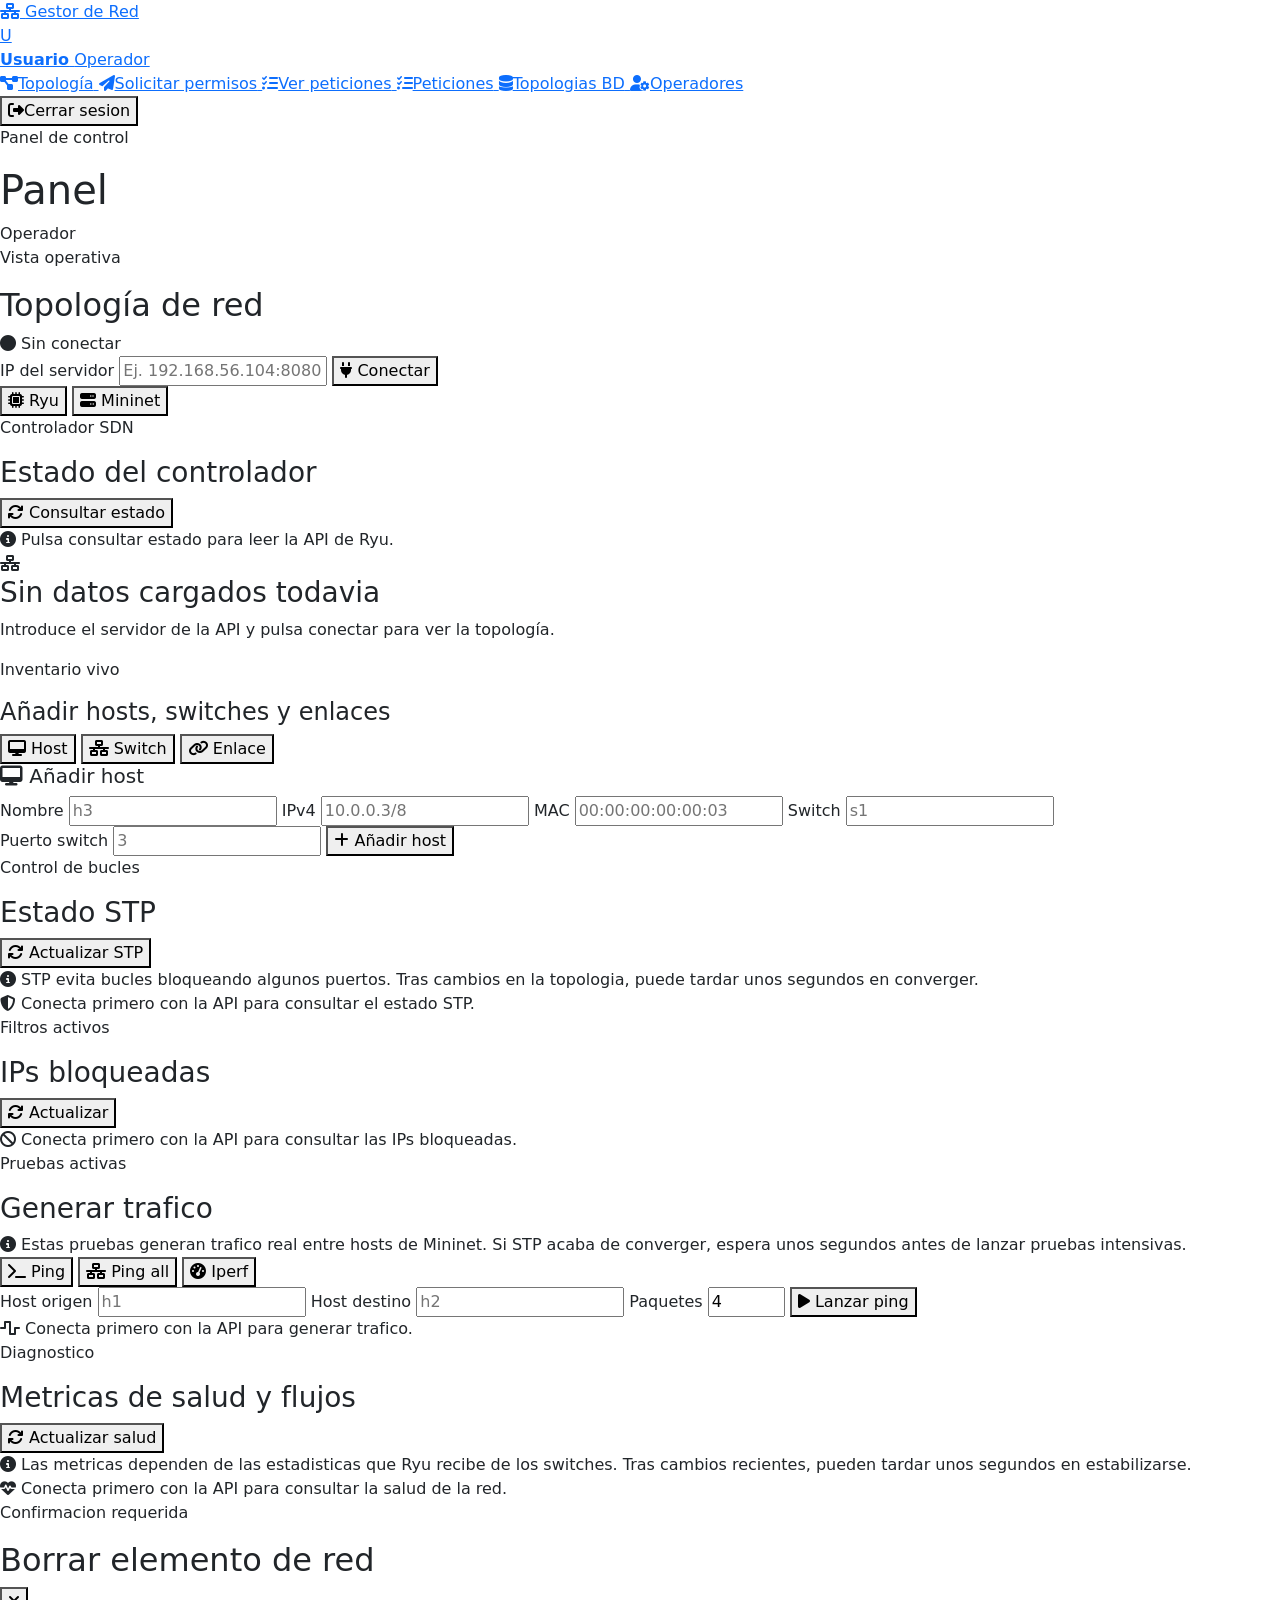
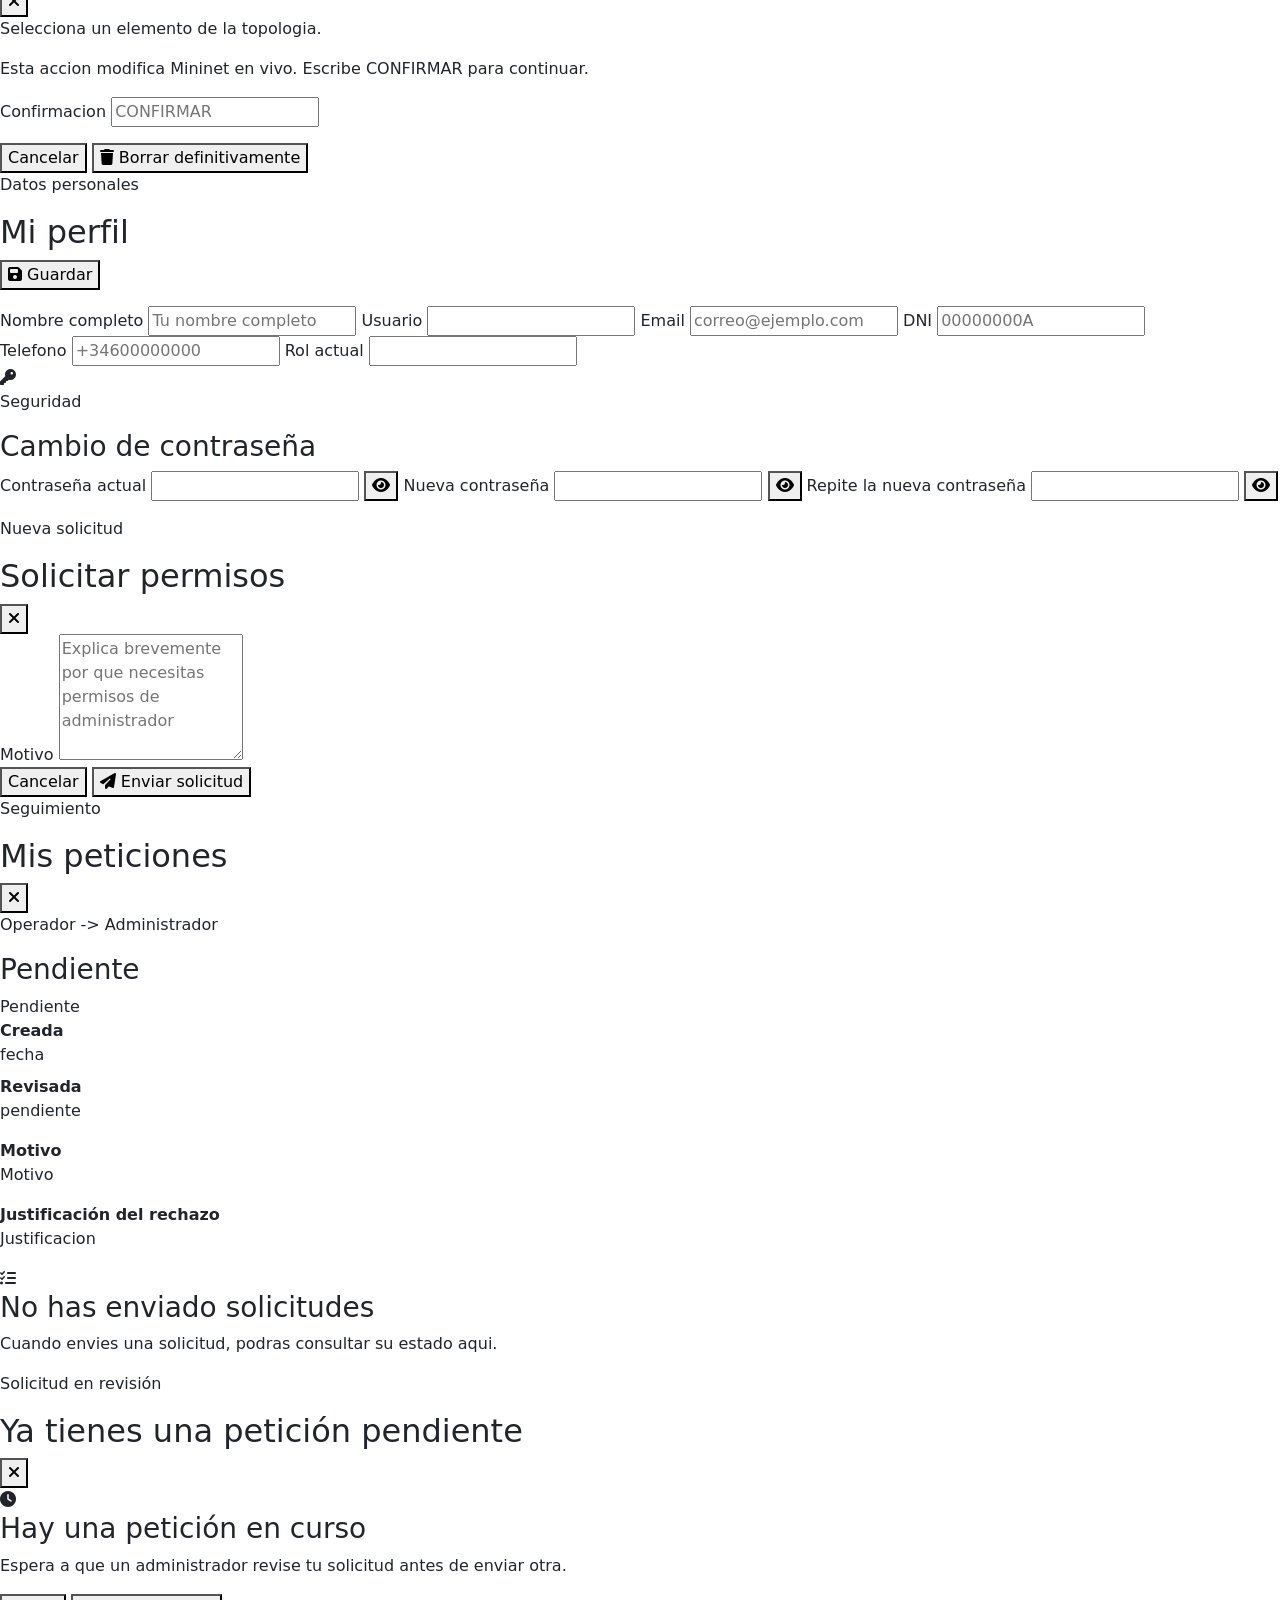
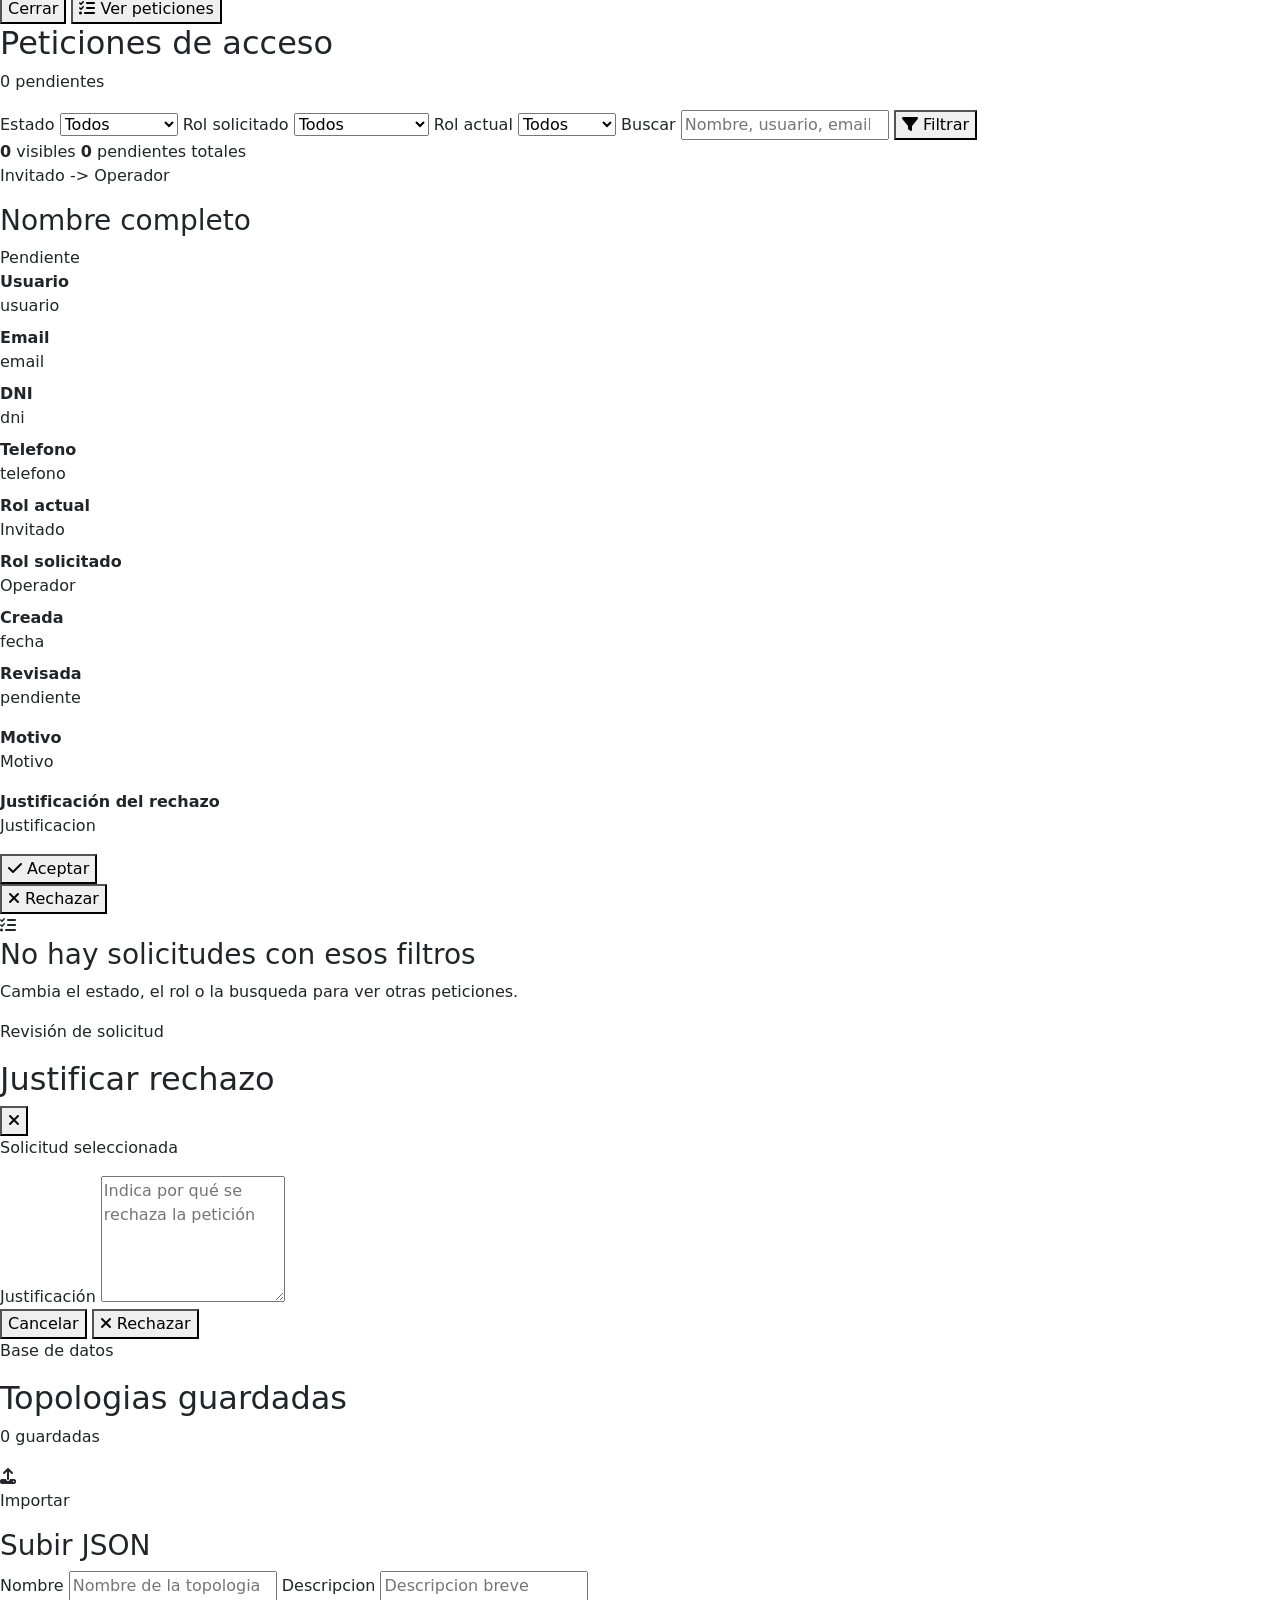
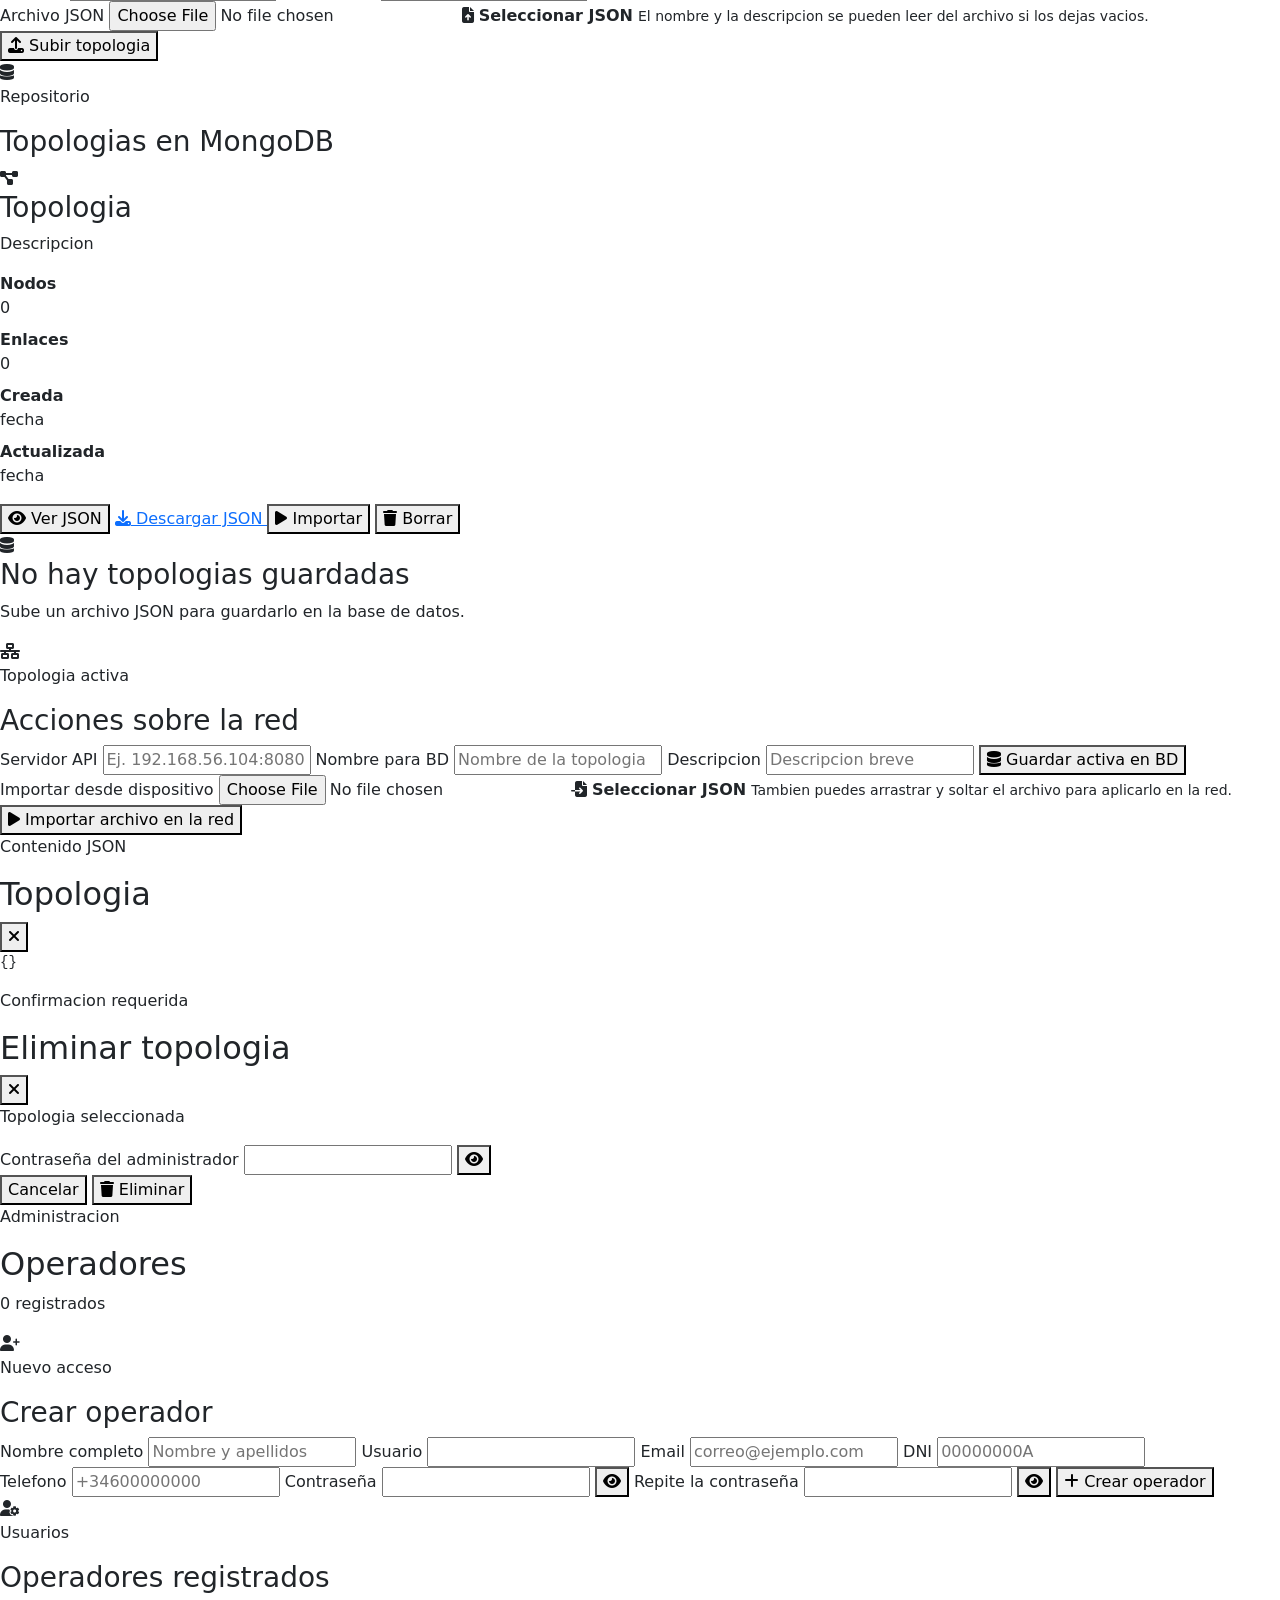
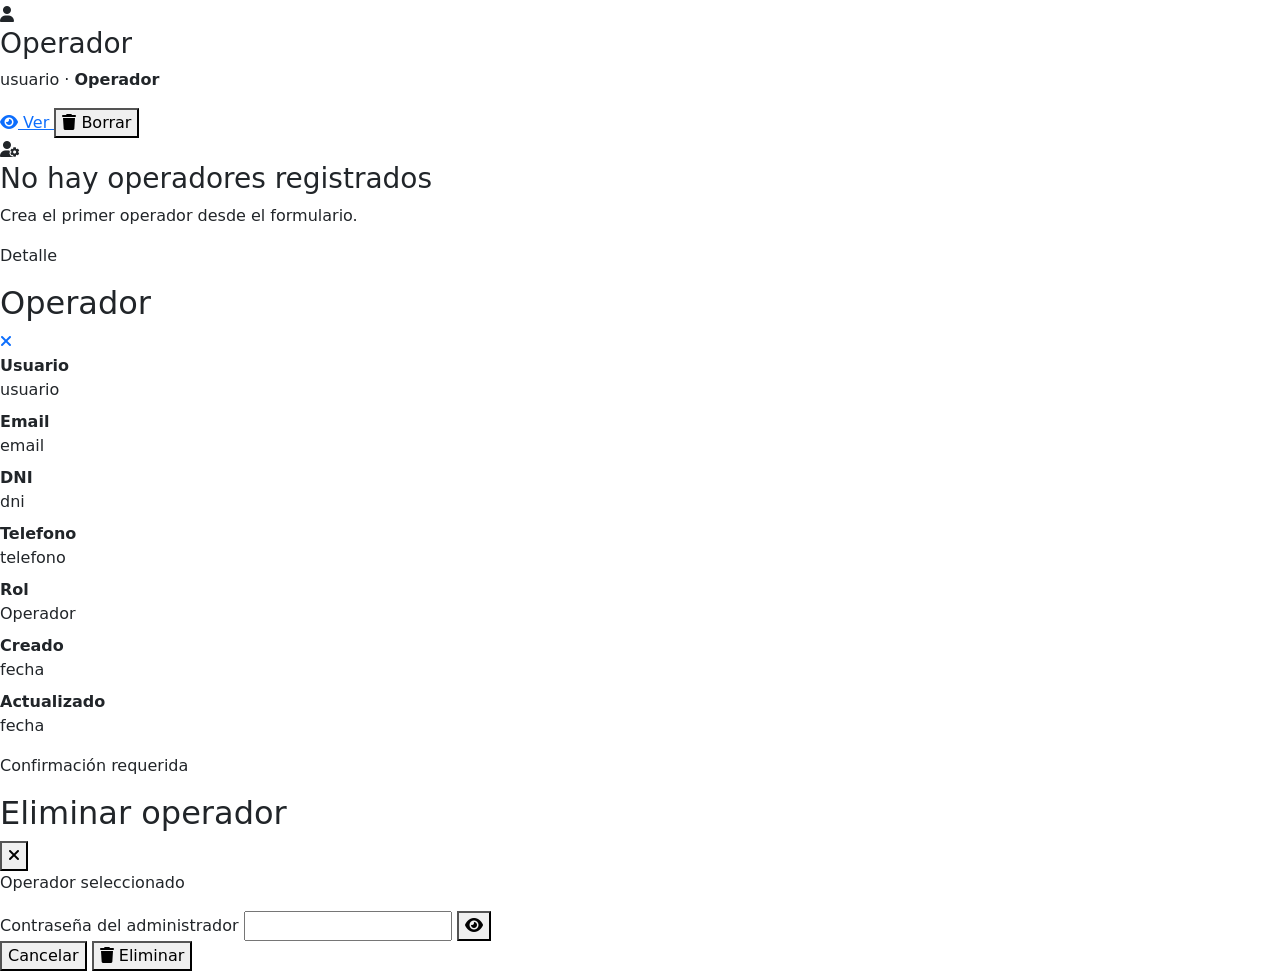
==== commit 1a43c29f: "Refactor inventory management UI: update tab structure and improve form handling" ====
--- a/src/main/resources/templates/dashboard.html
+++ b/src/main/resources/templates/dashboard.html
@@ -199,8 +199,23 @@
                             <span data-admin-inventory-feedback hidden></span>
                         </div>
 
-                        <div class="topology-inventory-grid">
-                            <form class="topology-inventory-form" data-inventory-form="add-host">
+                        <div class="topology-inventory-tabs">
+                            <div class="topology-inventory-tablist" role="tablist" aria-label="Tipo de elemento a añadir">
+                                <button type="button" class="topology-inventory-tab is-active" role="tab" aria-selected="true" data-inventory-tab="host">
+                                    <i class="fas fa-desktop"></i>
+                                    Host
+                                </button>
+                                <button type="button" class="topology-inventory-tab" role="tab" aria-selected="false" data-inventory-tab="switch">
+                                    <i class="fas fa-network-wired"></i>
+                                    Switch
+                                </button>
+                                <button type="button" class="topology-inventory-tab" role="tab" aria-selected="false" data-inventory-tab="link">
+                                    <i class="fas fa-link"></i>
+                                    Enlace
+                                </button>
+                            </div>
+
+                            <form class="topology-inventory-form is-active" data-inventory-form="add-host" data-inventory-panel="host">
                                 <h5><i class="fas fa-desktop"></i> Añadir host</h5>
                                 <label>Nombre <input type="text" name="name" placeholder="h3" required></label>
                                 <label>IPv4 <input type="text" name="ip" placeholder="10.0.0.3/8"></label>
@@ -210,15 +225,13 @@
                                 <button type="submit" class="btn-panel"><i class="fas fa-plus"></i> Añadir host</button>
                             </form>
 
-                            <form class="topology-inventory-form" data-inventory-form="add-switch">
+                            <form class="topology-inventory-form" data-inventory-form="add-switch" data-inventory-panel="switch" hidden>
                                 <h5><i class="fas fa-network-wired"></i> Añadir switch</h5>
                                 <label>Nombre <input type="text" name="name" placeholder="s3" required></label>
-                                <label>DPID <input type="text" name="dpid" placeholder="3"></label>
-                                <label>Protocolos <input type="text" name="protocols" value="OpenFlow13"></label>
                                 <button type="submit" class="btn-panel"><i class="fas fa-plus"></i> Añadir switch</button>
                             </form>
 
-                            <form class="topology-inventory-form" data-inventory-form="add-link">
+                            <form class="topology-inventory-form" data-inventory-form="add-link" data-inventory-panel="link" hidden>
                                 <h5><i class="fas fa-link"></i> Añadir enlace</h5>
                                 <label>Nodo 1 <input type="text" name="node1" placeholder="s1" required></label>
                                 <label>Nodo 2 <input type="text" name="node2" placeholder="s2" required></label>
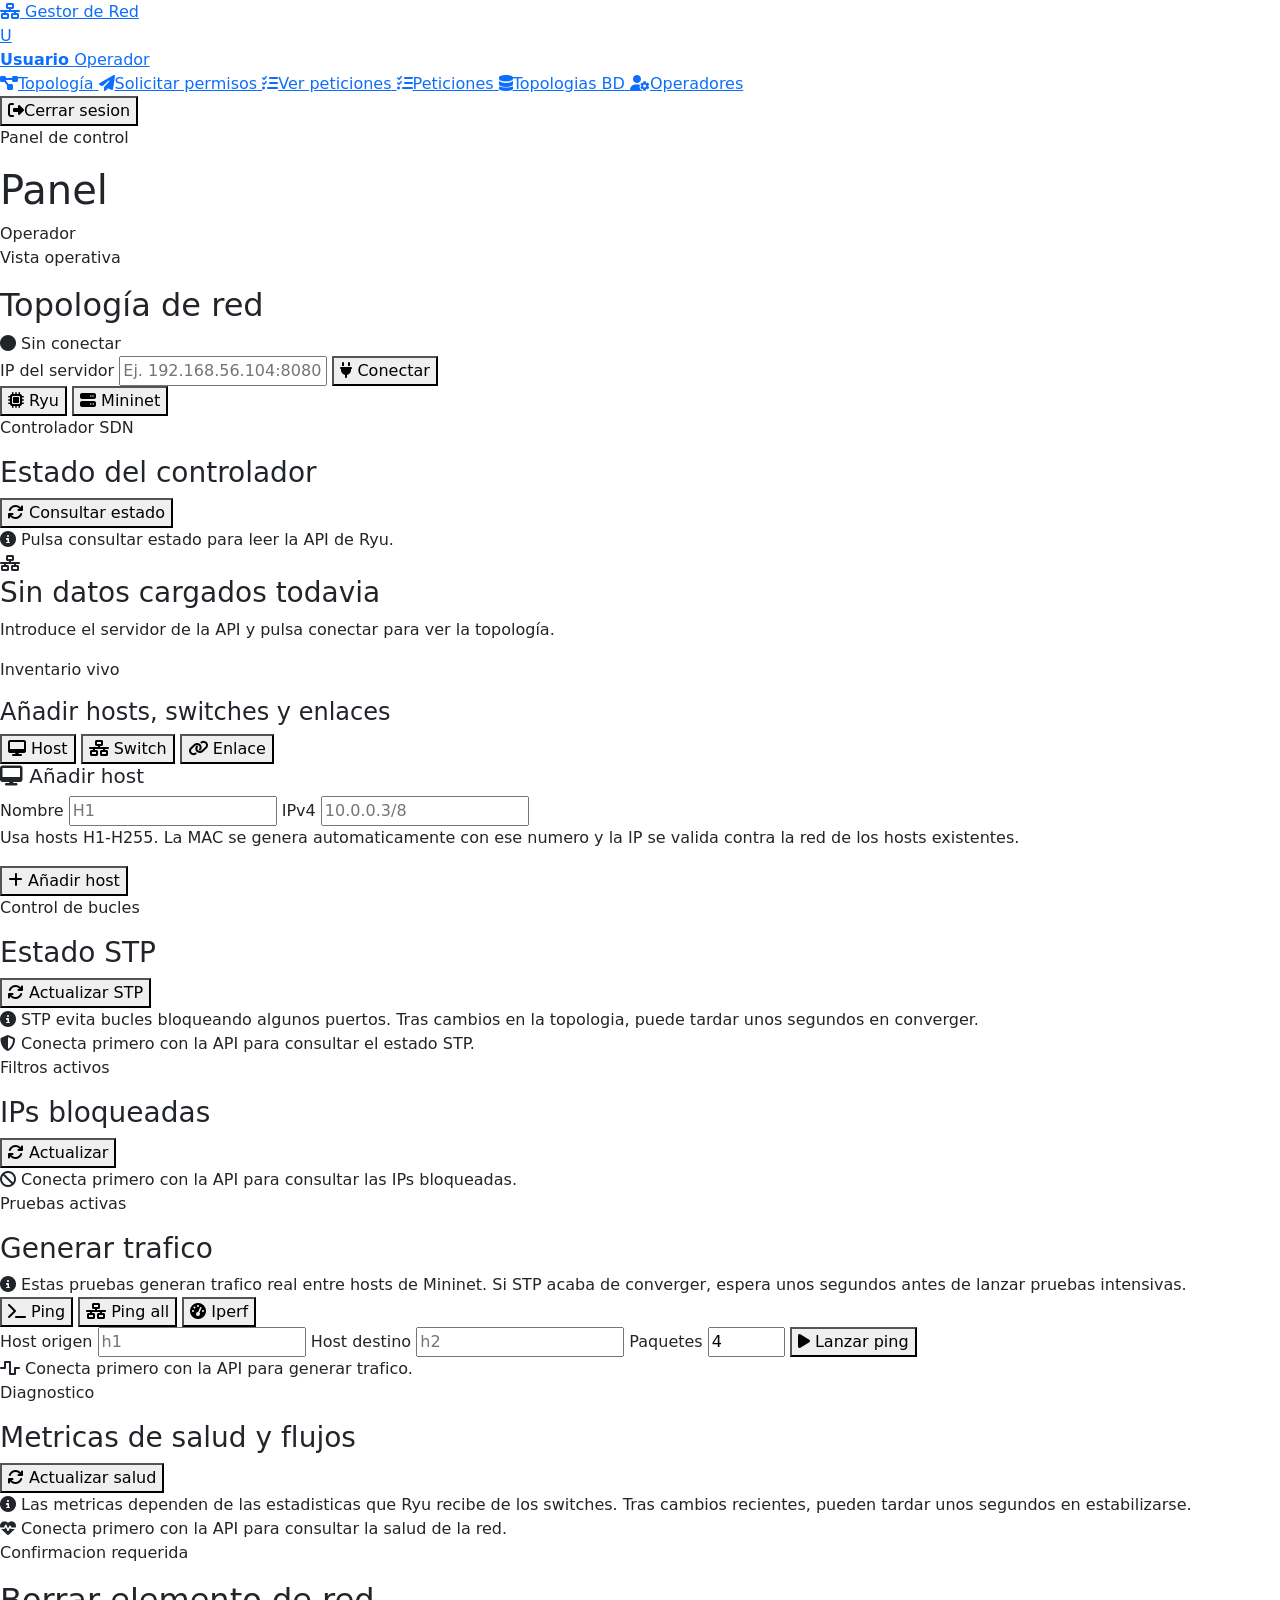
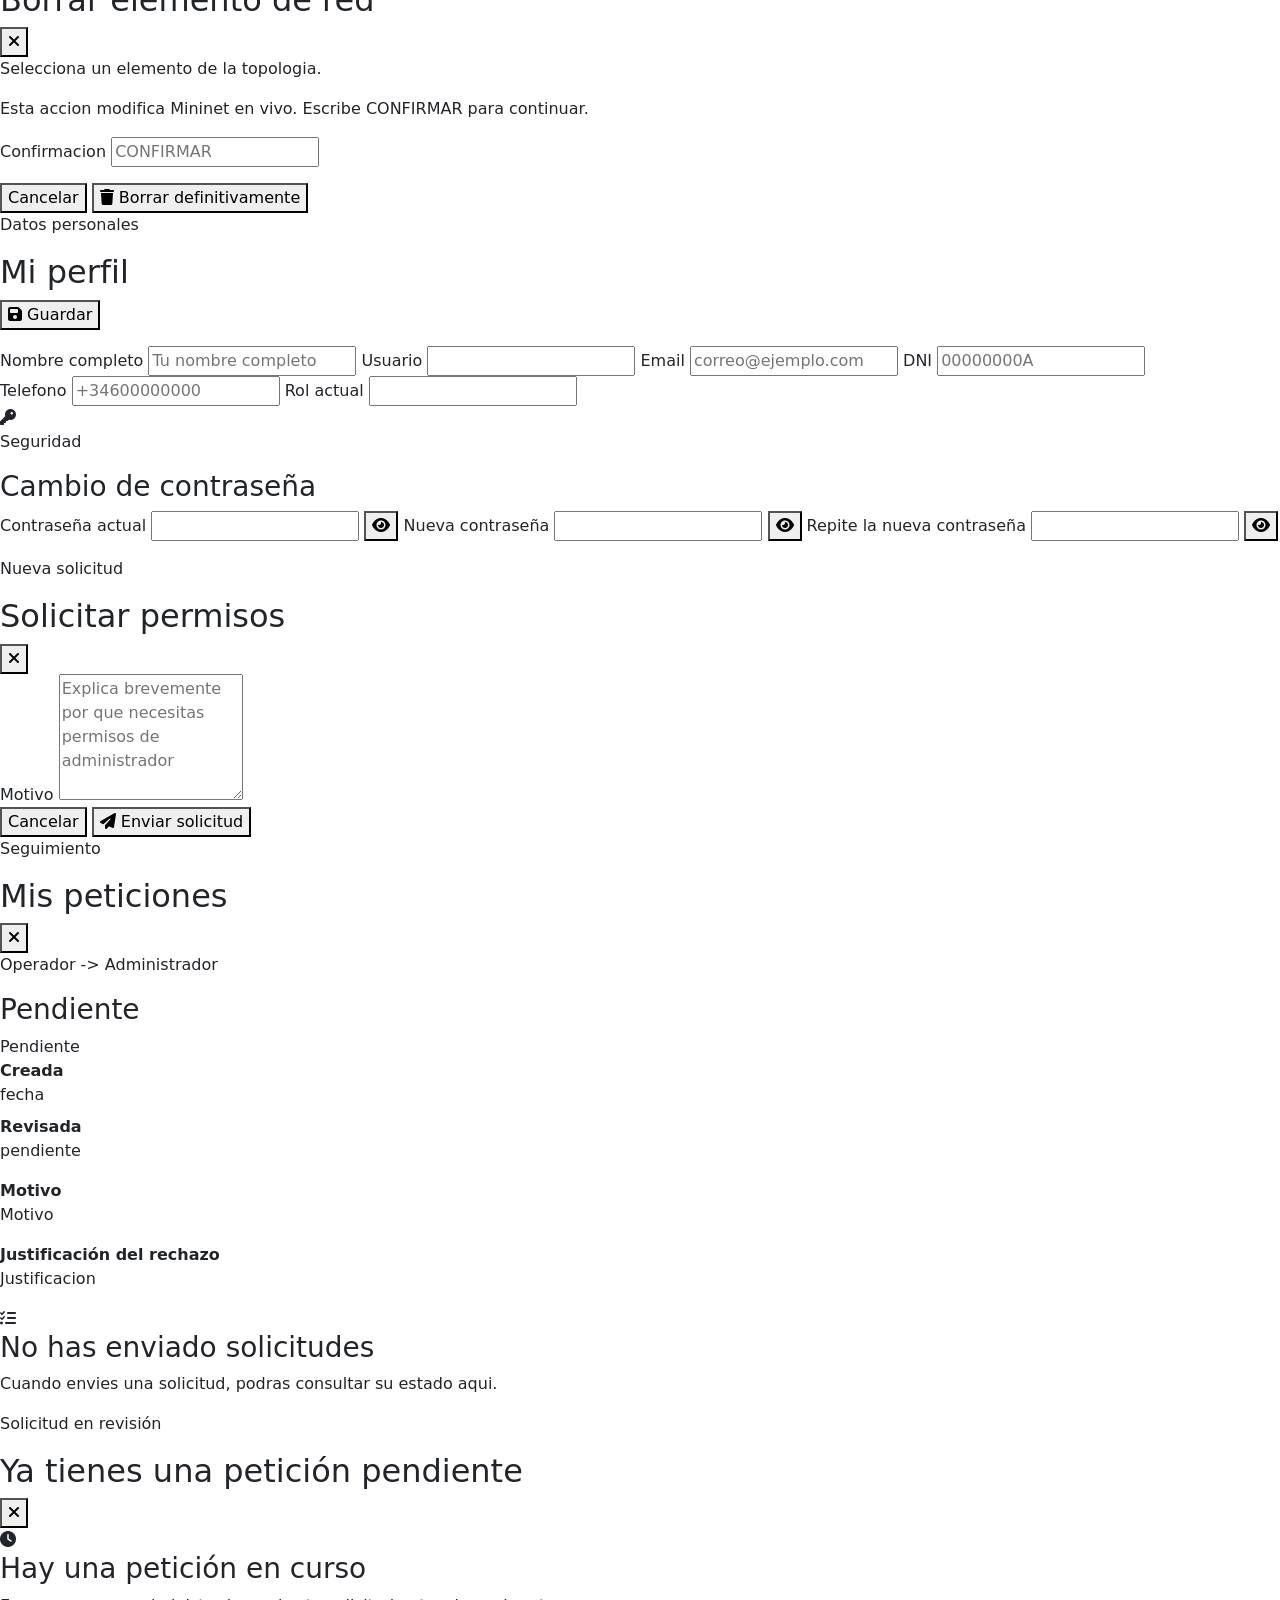
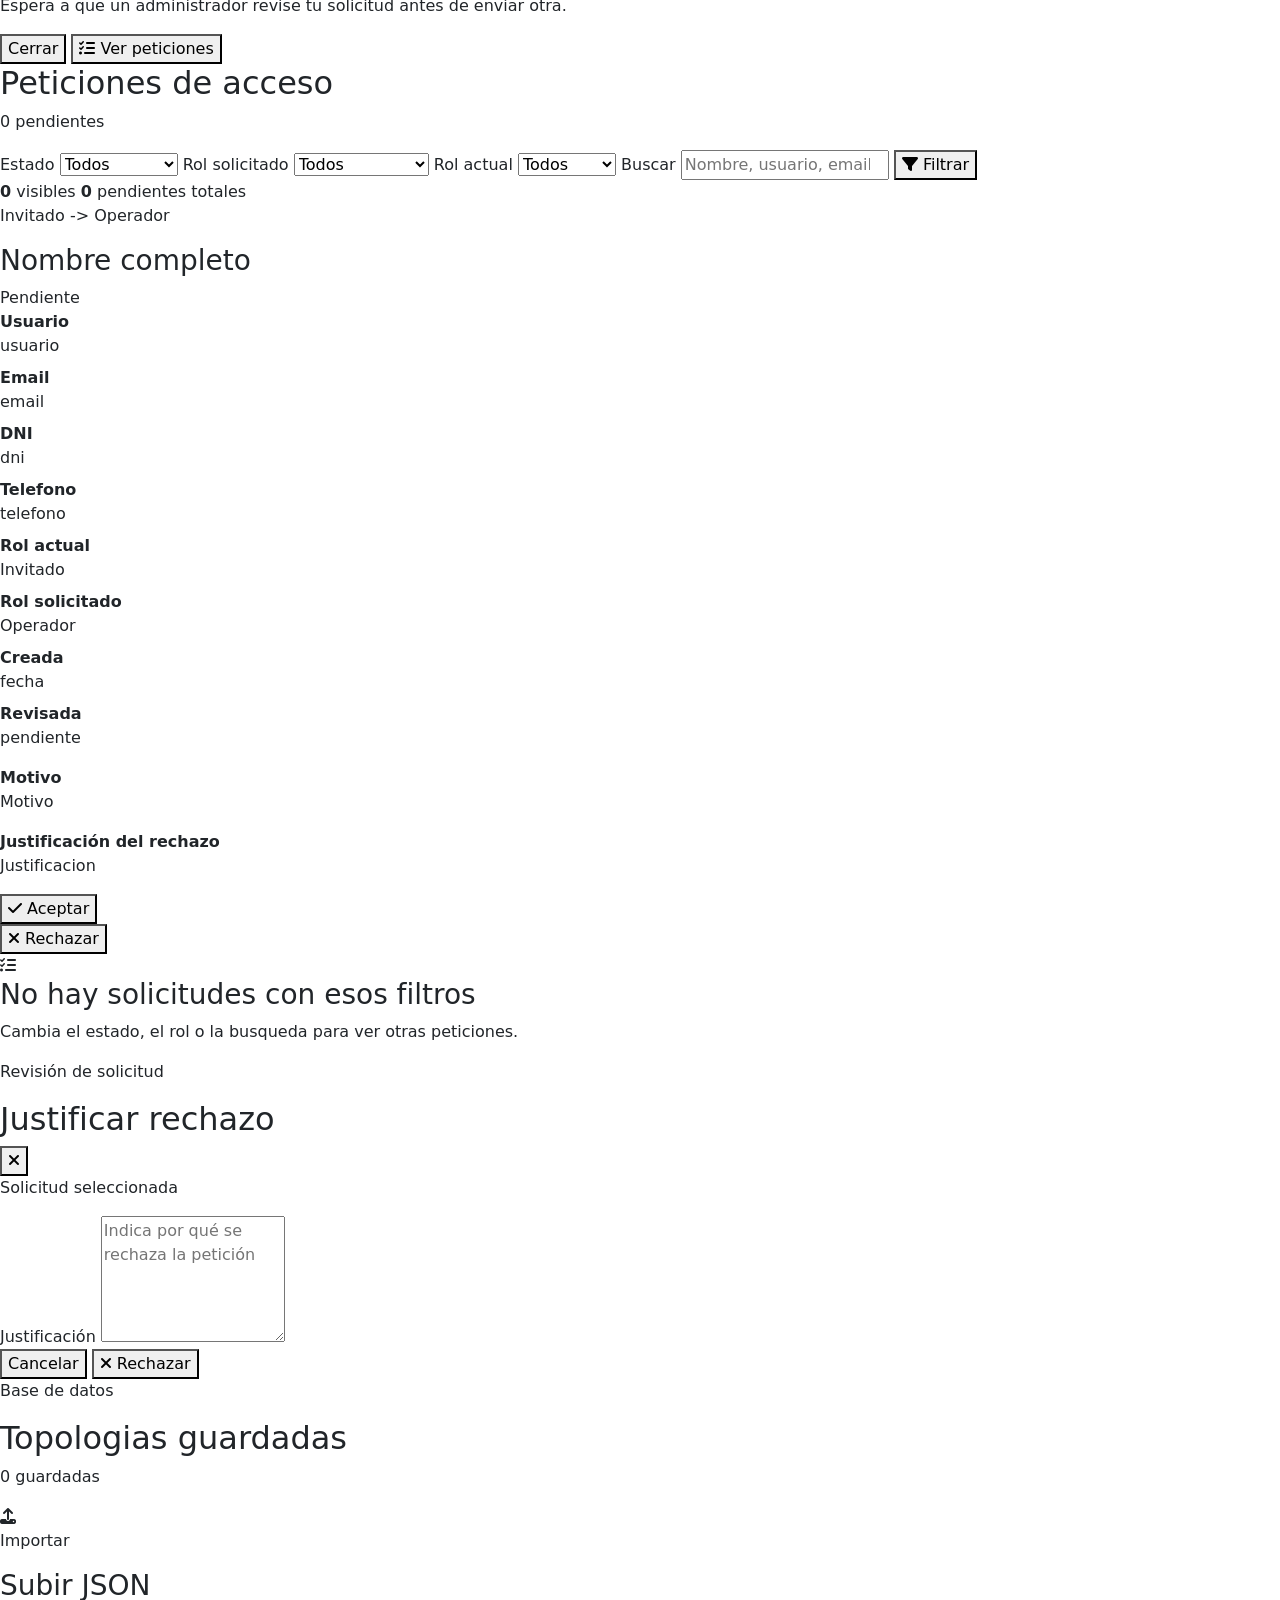
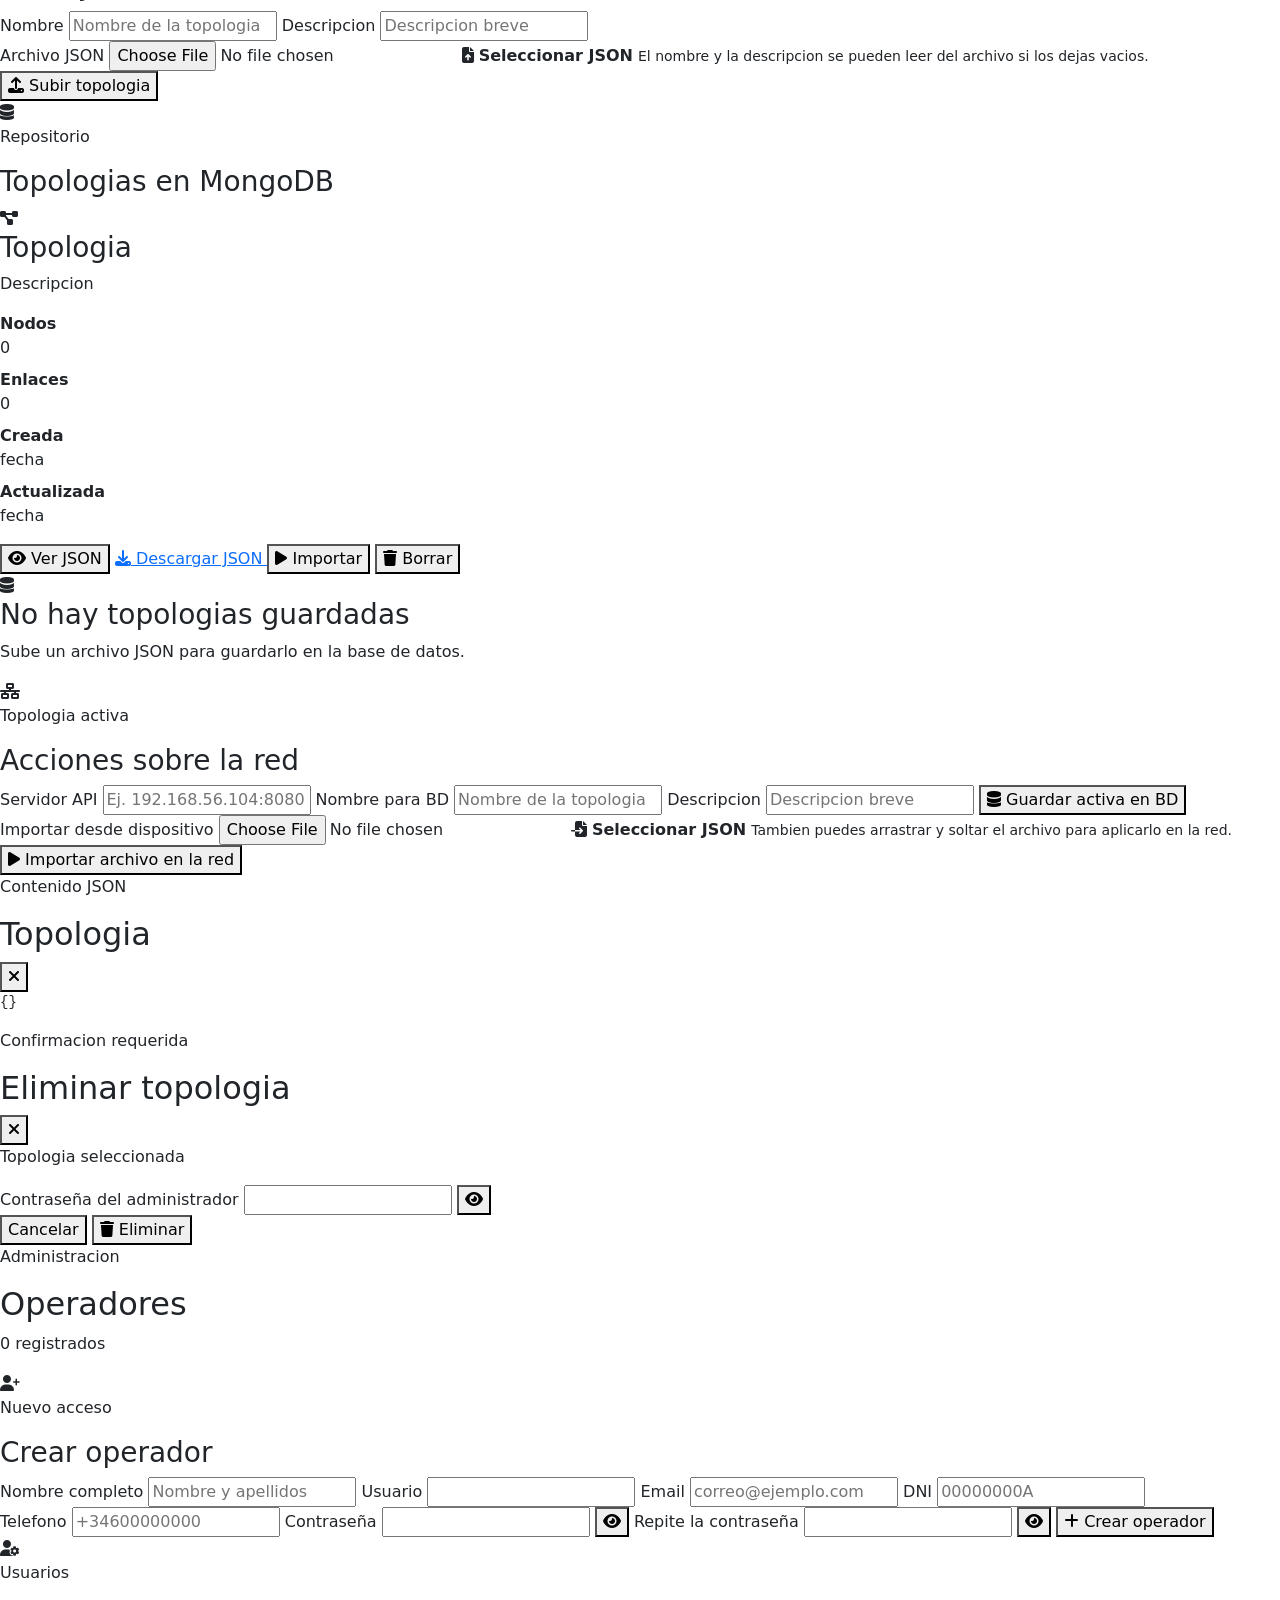
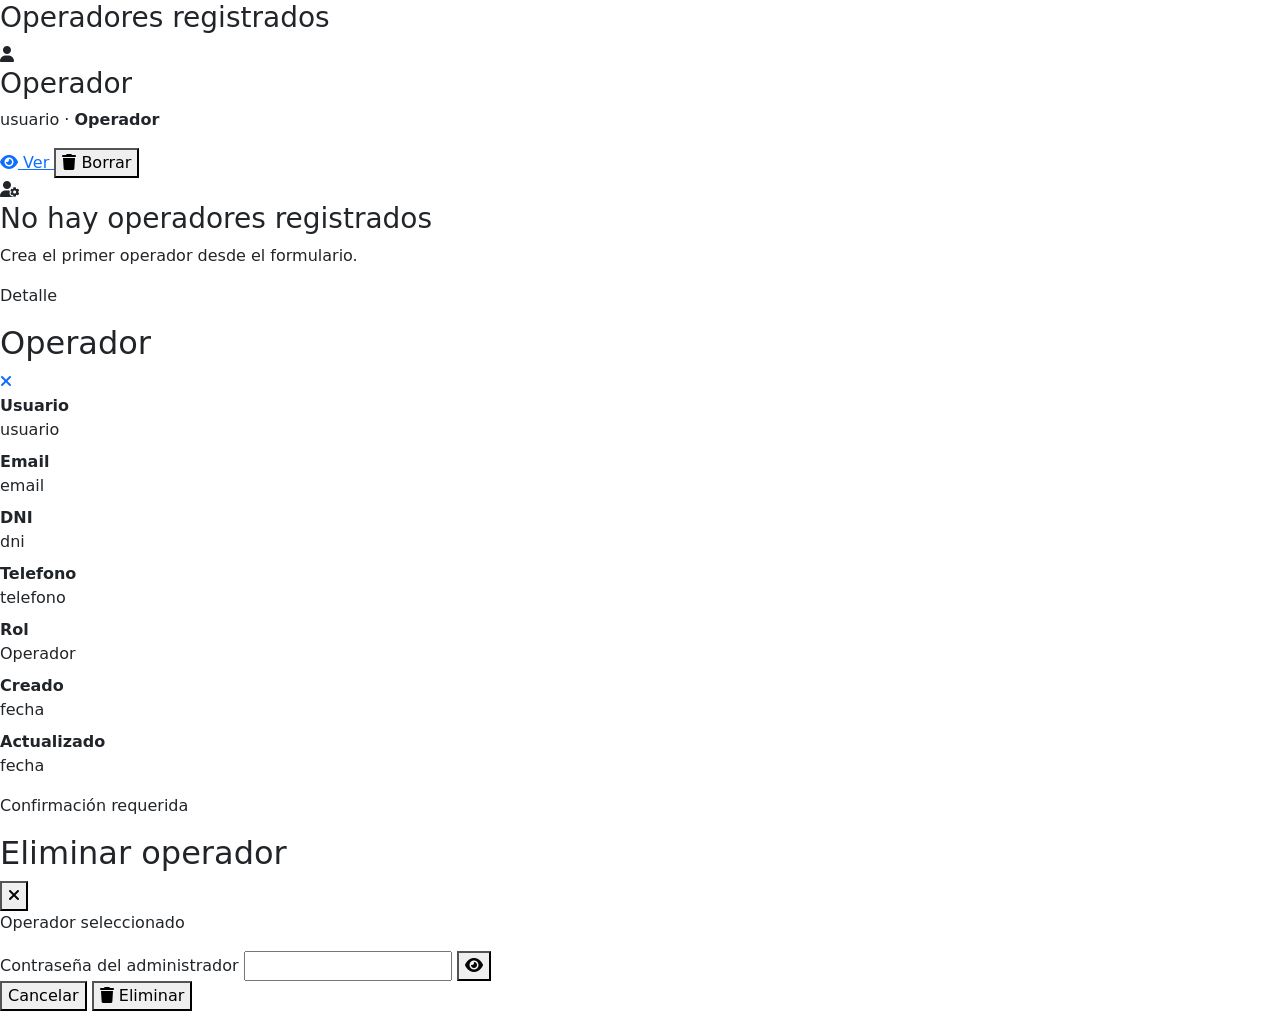
==== commit b832e801: "Falta perfeccionar" ====
--- a/src/main/resources/templates/dashboard.html
+++ b/src/main/resources/templates/dashboard.html
@@ -7,10 +7,10 @@
     <link rel="icon" type="image/png" href="/img/logo.png?v=20260526">
     <link href="https://cdn.jsdelivr.net/npm/bootstrap@5.3.0/dist/css/bootstrap.min.css" rel="stylesheet">
     <link href="https://cdnjs.cloudflare.com/ajax/libs/font-awesome/6.4.0/css/all.min.css" rel="stylesheet">
-    <link rel="stylesheet" href="/css/dashboard.css?v=20260523-split-css">
+    <link rel="stylesheet" href="/css/dashboard.css?v=20260530-admin-inventory-autofill">
     <script type="module" src="/js/network-dashboard.js?v=20260529-draggable-topology" defer></script>
     <script type="module" src="/js/admin-topologies.js?v=20260529-draggable-topology" defer></script>
-    <script type="module" src="/js/admin-live-inventory.js?v=20260529-admin-crud" defer></script>
+    <script type="module" src="/js/admin-live-inventory.js?v=20260530-admin-inventory-autofill" defer></script>
 </head>
 <body class="dashboard-page">
     <div class="dashboard-shell">
@@ -217,26 +217,23 @@
 
                             <form class="topology-inventory-form is-active" data-inventory-form="add-host" data-inventory-panel="host">
                                 <h5><i class="fas fa-desktop"></i> Añadir host</h5>
-                                <label>Nombre <input type="text" name="name" placeholder="h3" required></label>
-                                <label>IPv4 <input type="text" name="ip" placeholder="10.0.0.3/8"></label>
-                                <label>MAC <input type="text" name="mac" placeholder="00:00:00:00:00:03"></label>
-                                <label>Switch <input type="text" name="switch" placeholder="s1"></label>
-                                <label>Puerto switch <input type="number" name="switch_port" min="1" placeholder="3"></label>
+                                <label>Nombre <input type="text" name="name" placeholder="H1" pattern="[hH]([1-9][0-9]?|1[0-9]{2}|2[0-4][0-9]|25[0-5])" title="Formato H1, H2... H255" required></label>
+                                <label>IPv4 <input type="text" name="ip" placeholder="10.0.0.3/8" required></label>
+                                <p class="topology-inventory-help">Usa hosts H1-H255. La MAC se genera automaticamente con ese numero y la IP se valida contra la red de los hosts existentes.</p>
                                 <button type="submit" class="btn-panel"><i class="fas fa-plus"></i> Añadir host</button>
                             </form>
 
                             <form class="topology-inventory-form" data-inventory-form="add-switch" data-inventory-panel="switch" hidden>
                                 <h5><i class="fas fa-network-wired"></i> Añadir switch</h5>
-                                <label>Nombre <input type="text" name="name" placeholder="s3" required></label>
+                                <label>Nombre del SW <input type="text" name="name" placeholder="S1" pattern="[sS][1-9][0-9]*" title="Formato S1, S2, S3..." required></label>
                                 <button type="submit" class="btn-panel"><i class="fas fa-plus"></i> Añadir switch</button>
                             </form>
 
                             <form class="topology-inventory-form" data-inventory-form="add-link" data-inventory-panel="link" hidden>
                                 <h5><i class="fas fa-link"></i> Añadir enlace</h5>
-                                <label>Nodo 1 <input type="text" name="node1" placeholder="s1" required></label>
-                                <label>Nodo 2 <input type="text" name="node2" placeholder="s2" required></label>
-                                <label>Puerto nodo 1 <input type="number" name="port1" min="1"></label>
-                                <label>Puerto nodo 2 <input type="number" name="port2" min="1"></label>
+                                <label>Desde <input type="text" name="node1" placeholder="H1" required></label>
+                                <label>Hasta <input type="text" name="node2" placeholder="S1" required></label>
+                                <p class="topology-inventory-help">Puedes enlazar host-switch o switch-switch. Los puertos se calculan automaticamente con el primer puerto libre.</p>
                                 <button type="submit" class="btn-panel"><i class="fas fa-plus"></i> Añadir enlace</button>
                             </form>
                         </div>
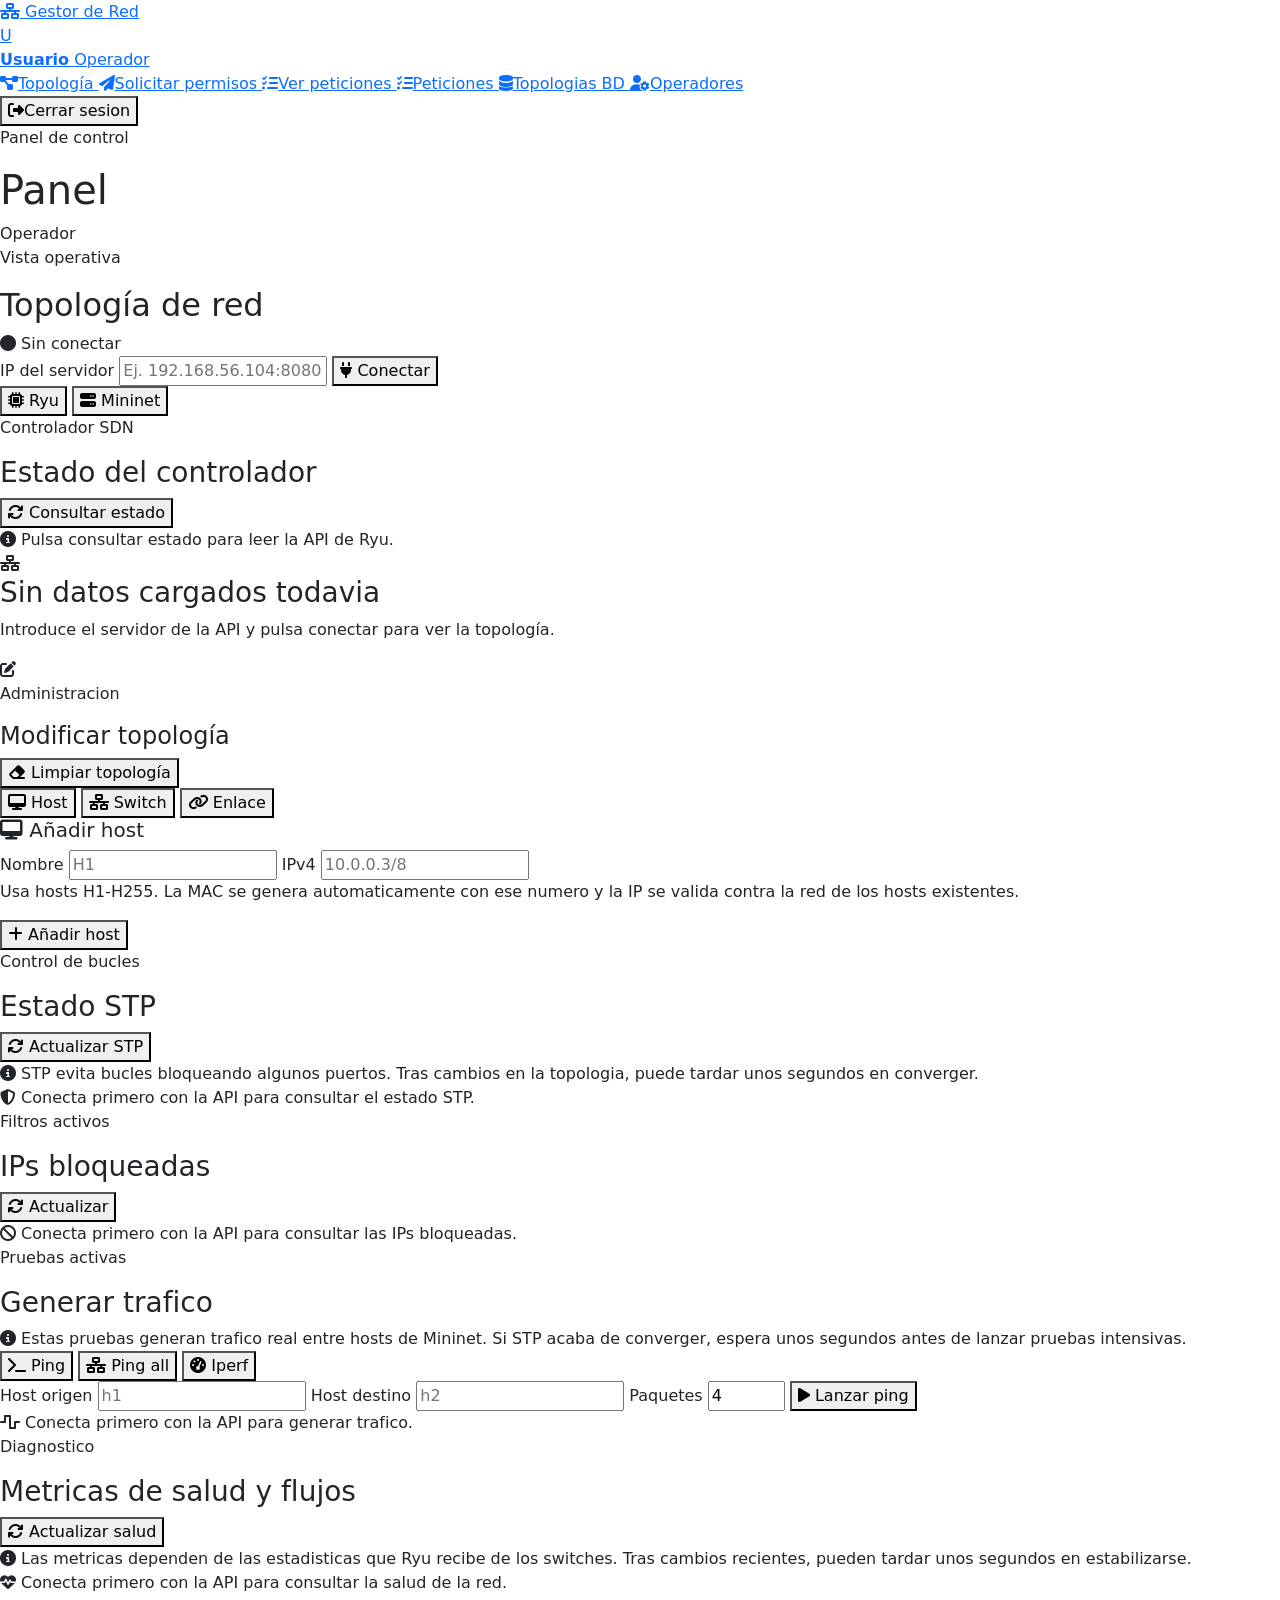
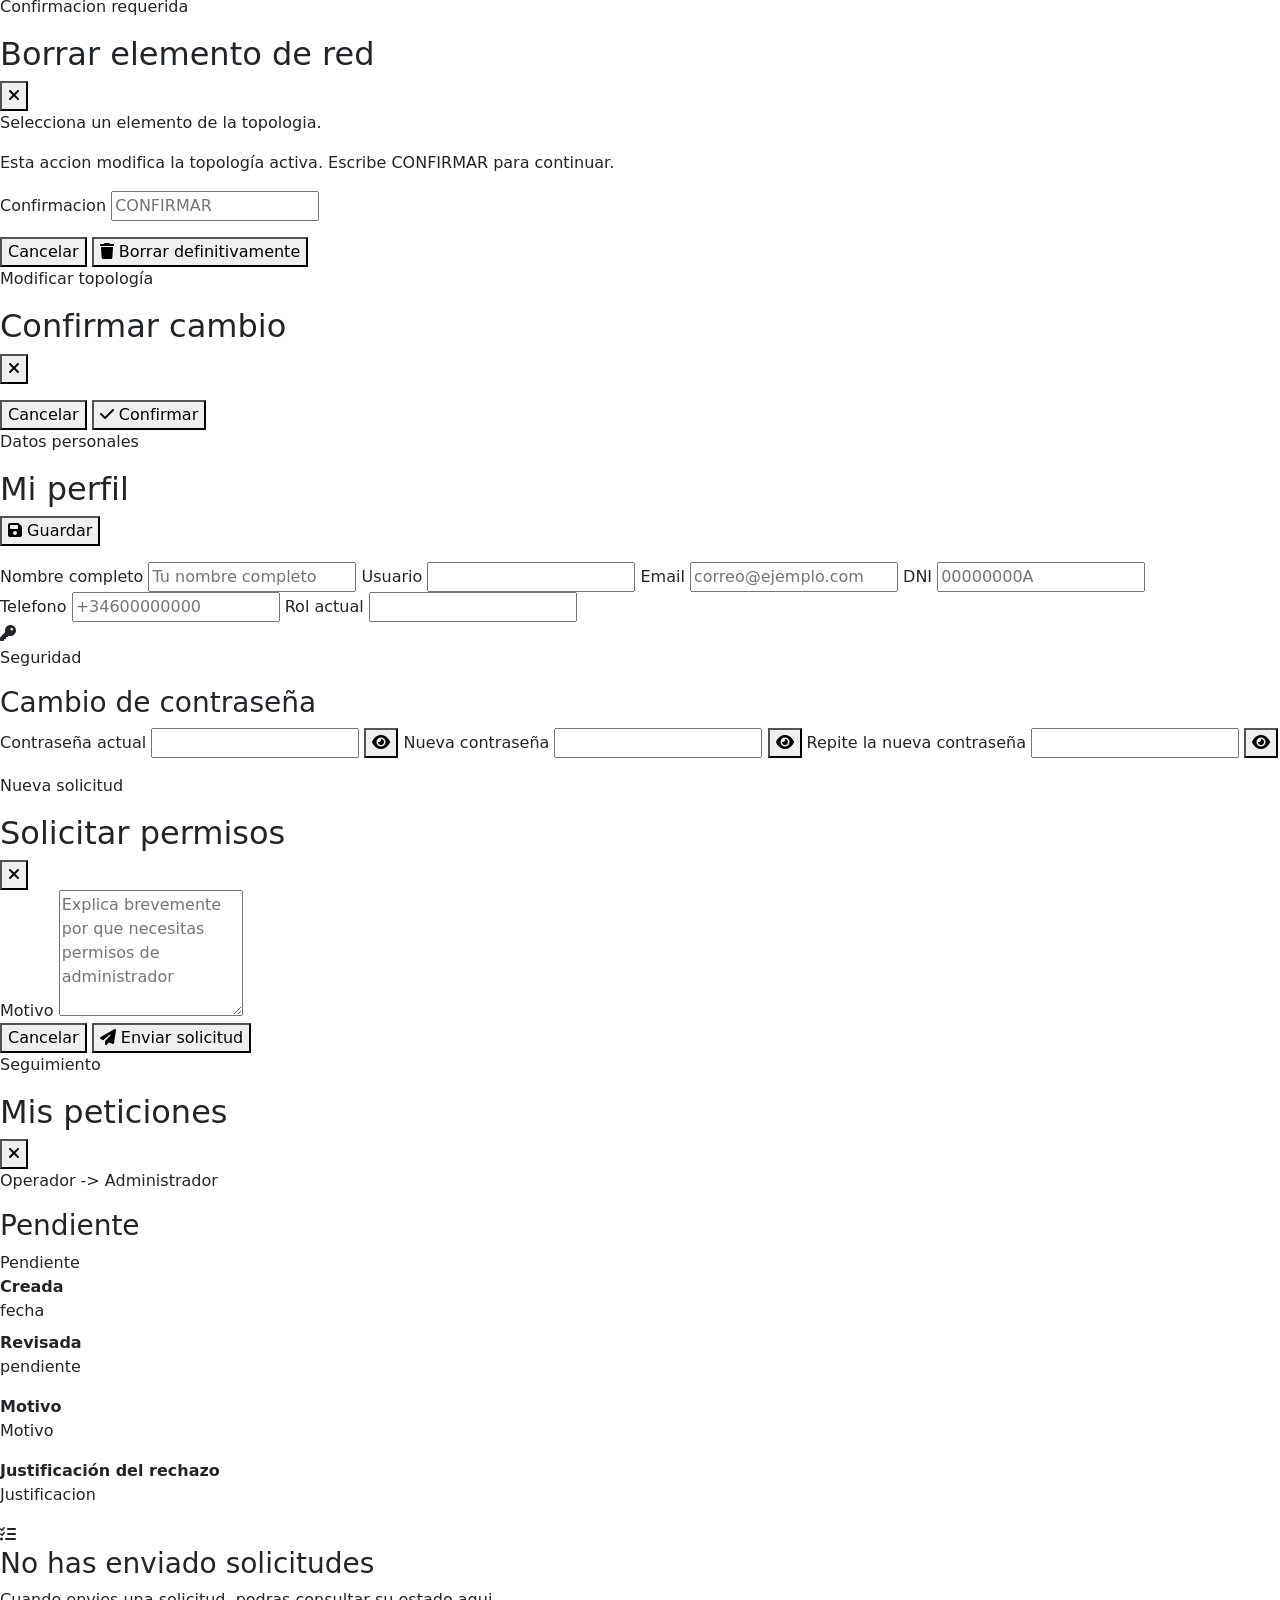
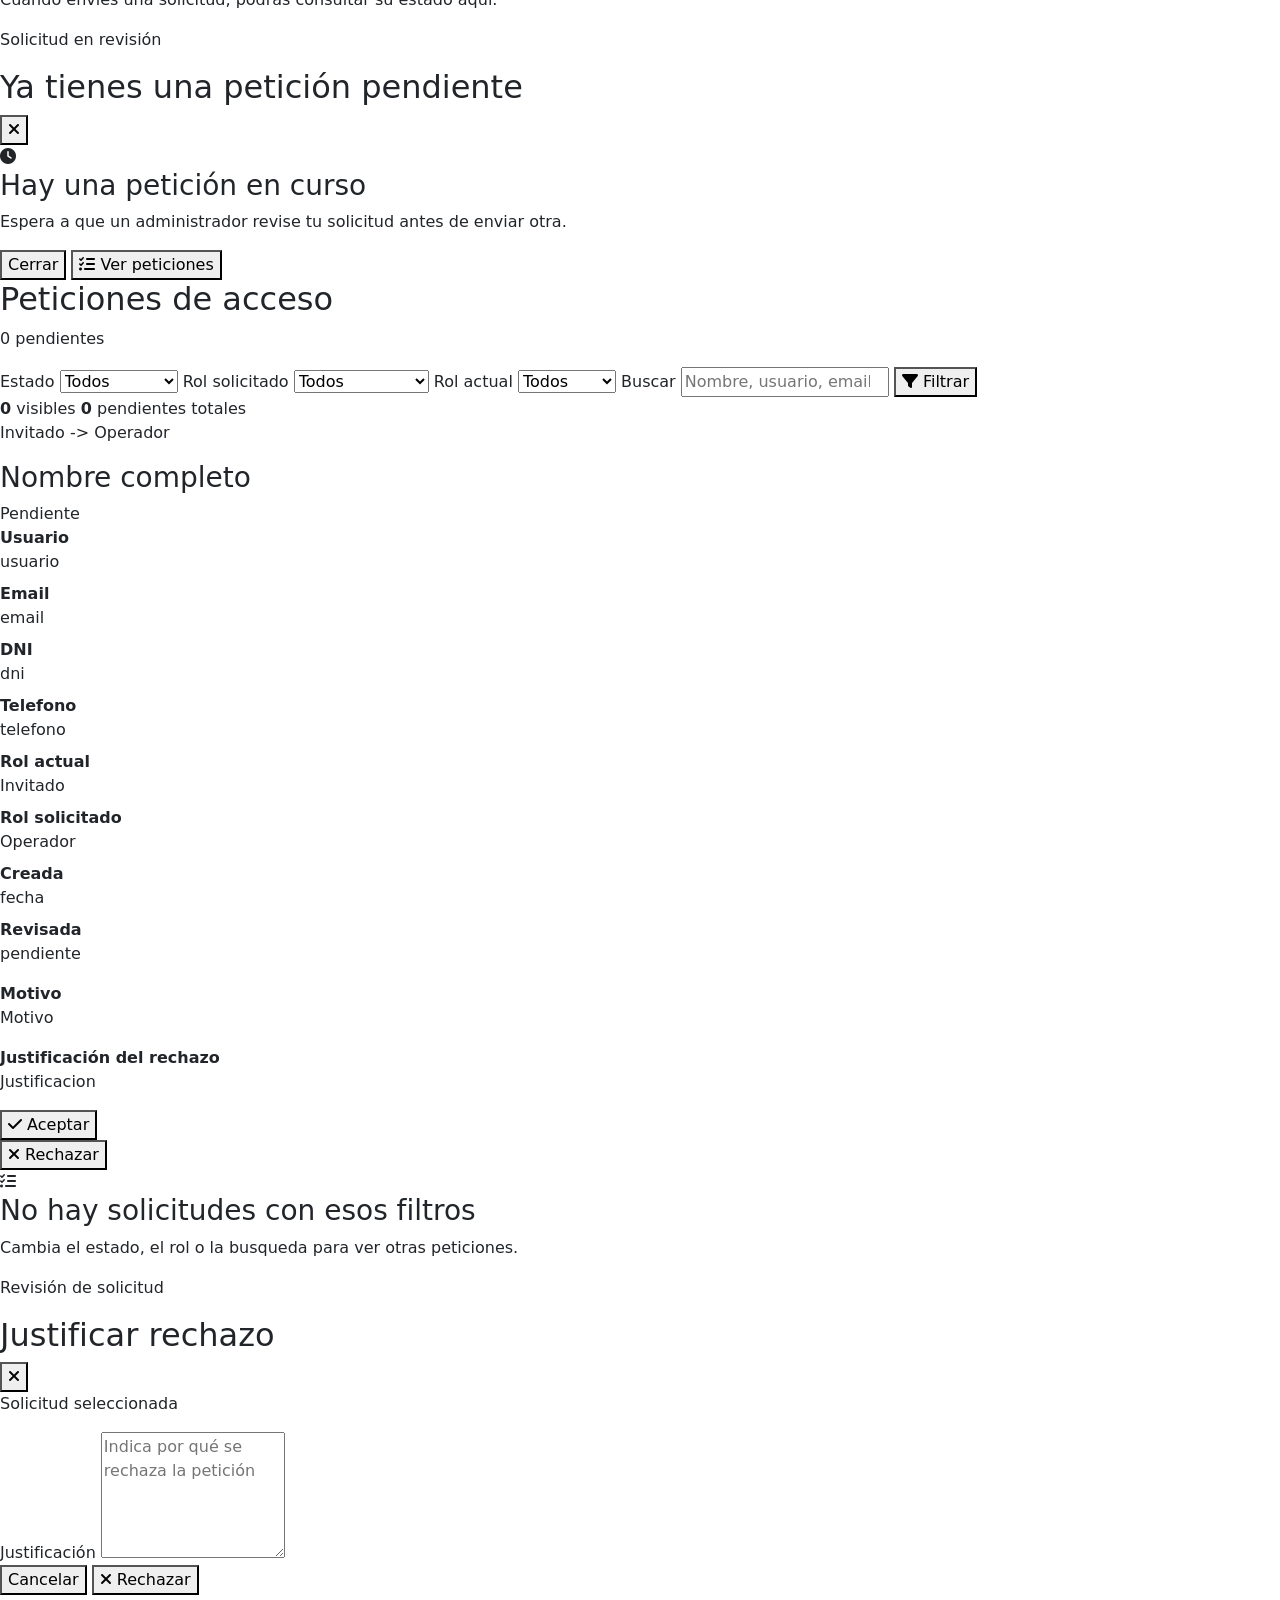
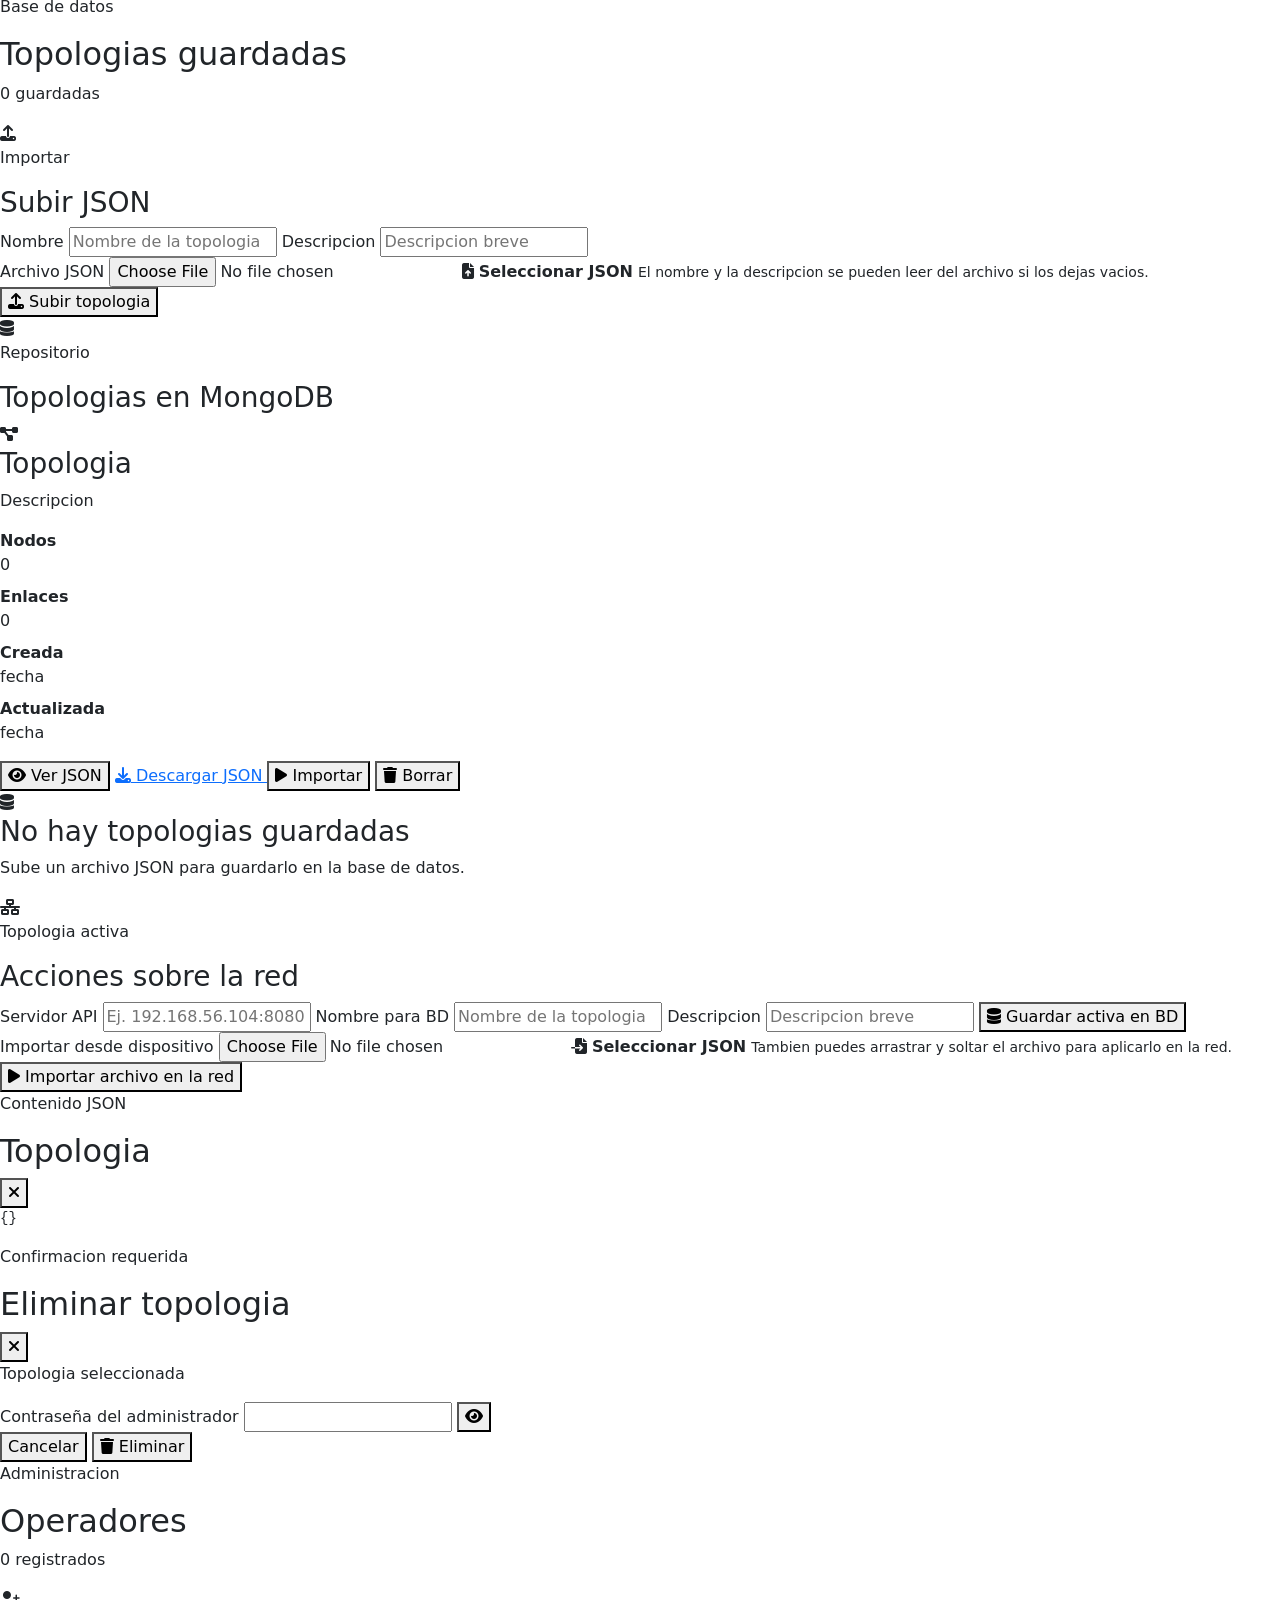
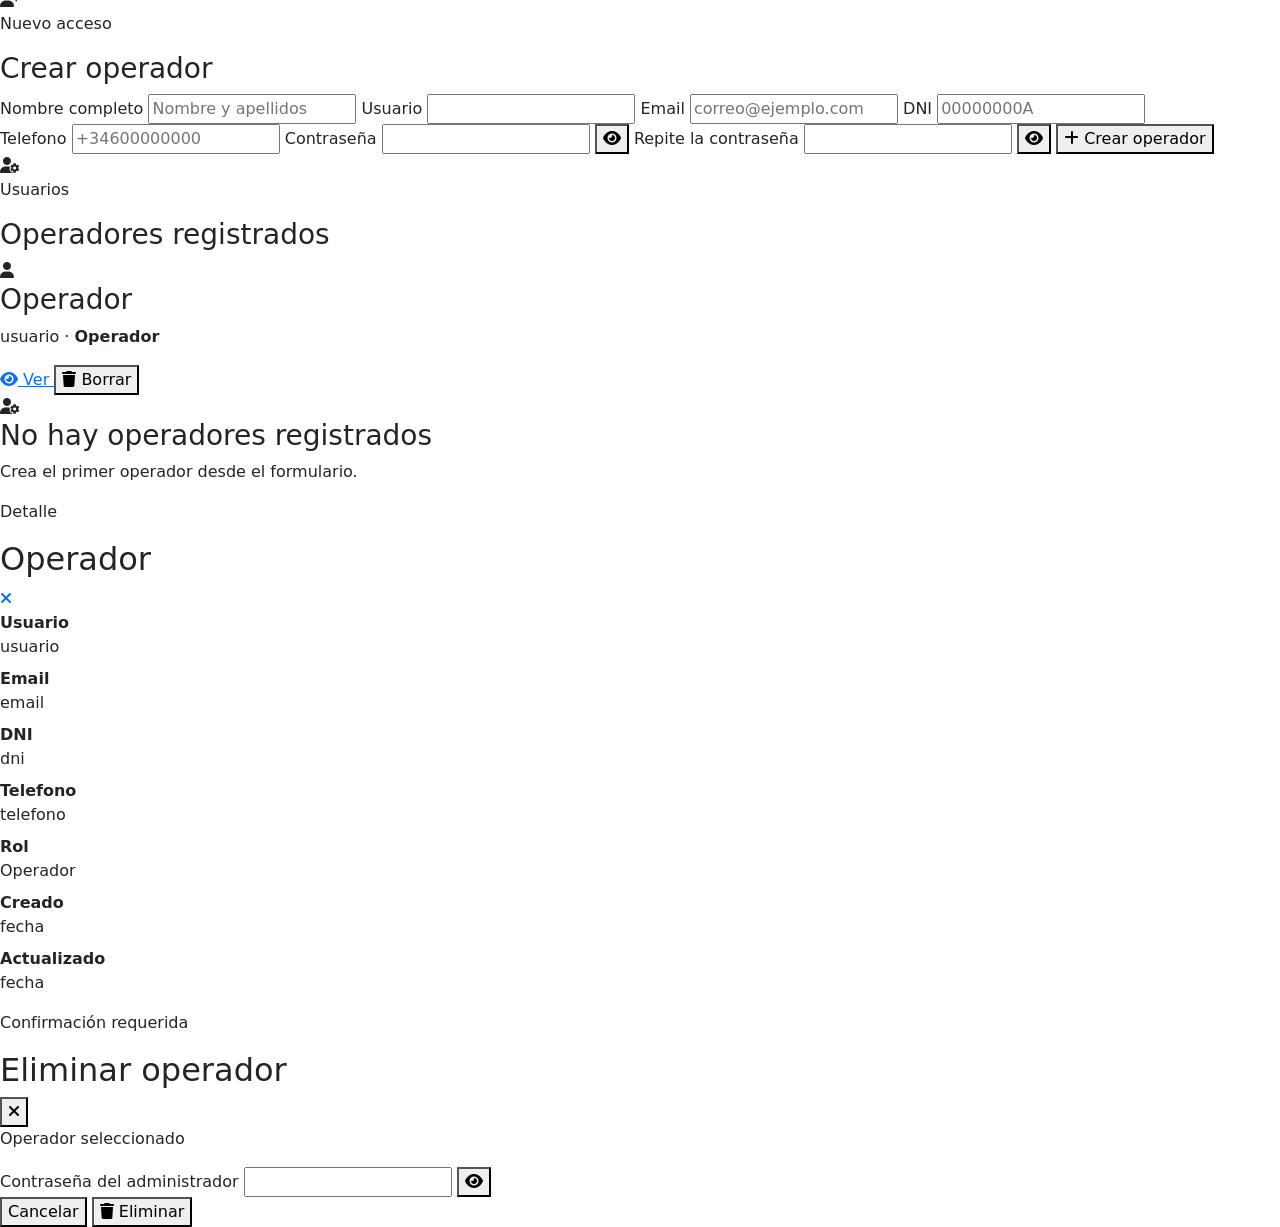
==== commit fe1b1ef5: "Cambios hecho a falta de pruebas" ====
--- a/src/main/resources/templates/dashboard.html
+++ b/src/main/resources/templates/dashboard.html
@@ -7,10 +7,10 @@
     <link rel="icon" type="image/png" href="/img/logo.png?v=20260526">
     <link href="https://cdn.jsdelivr.net/npm/bootstrap@5.3.0/dist/css/bootstrap.min.css" rel="stylesheet">
     <link href="https://cdnjs.cloudflare.com/ajax/libs/font-awesome/6.4.0/css/all.min.css" rel="stylesheet">
-    <link rel="stylesheet" href="/css/dashboard.css?v=20260530-admin-inventory-autofill">
-    <script type="module" src="/js/network-dashboard.js?v=20260529-draggable-topology" defer></script>
+    <link rel="stylesheet" href="/css/dashboard.css?v=20260531-topology-editor">
+    <script type="module" src="/js/network-dashboard.js?v=20260531-topology-editor" defer></script>
     <script type="module" src="/js/admin-topologies.js?v=20260529-draggable-topology" defer></script>
-    <script type="module" src="/js/admin-live-inventory.js?v=20260530-admin-inventory-autofill" defer></script>
+    <script type="module" src="/js/admin-live-inventory.js?v=20260531-topology-editor" defer></script>
 </head>
 <body class="dashboard-page">
     <div class="dashboard-shell">
@@ -192,11 +192,20 @@
 
                     <div class="topology-live-inventory" data-admin-live-inventory th:if="${isAdmin}">
                         <div class="topology-live-inventory-header">
-                            <div>
-                                <p>Inventario vivo</p>
-                                <h4>Añadir hosts, switches y enlaces</h4>
-                            </div>
-                            <span data-admin-inventory-feedback hidden></span>
+                            <div class="topology-live-inventory-title">
+                                <span><i class="fas fa-pen-to-square"></i></span>
+                                <div>
+                                    <p>Administracion</p>
+                                    <h4>Modificar topología</h4>
+                                </div>
+                            </div>
+                            <div class="topology-live-inventory-actions">
+                                <button type="button" class="btn-panel btn-panel-danger" data-action="clear-live-topology">
+                                    <i class="fas fa-eraser"></i>
+                                    Limpiar topología
+                                </button>
+                                <span data-admin-inventory-feedback hidden></span>
+                            </div>
                         </div>
 
                         <div class="topology-inventory-tabs">
@@ -427,7 +436,7 @@
 
                     <form class="operator-request-form" data-network-delete-form>
                         <p class="reject-modal-target" data-network-delete-summary>Selecciona un elemento de la topologia.</p>
-                        <p class="account-request-note">Esta accion modifica Mininet en vivo. Escribe CONFIRMAR para continuar.</p>
+                        <p class="account-request-note">Esta accion modifica la topología activa. Escribe CONFIRMAR para continuar.</p>
                         <label>
                             Confirmacion
                             <input type="text" name="confirmation" autocomplete="off" placeholder="CONFIRMAR" required>
@@ -438,6 +447,38 @@
                             <button type="submit" class="btn-panel btn-panel-danger">
                                 <i class="fas fa-trash"></i>
                                 Borrar definitivamente
+                            </button>
+                        </div>
+                    </form>
+                </section>
+            </div>
+
+            <div class="account-request-modal" id="network-change-modal" aria-hidden="true" th:if="${isAdmin}">
+                <div class="account-request-backdrop" data-action="close-network-change"></div>
+                <section class="account-request-dialog request-status-dialog" role="dialog" aria-modal="true" aria-labelledby="network-change-title">
+                    <div class="panel-header">
+                        <div>
+                            <p>Modificar topología</p>
+                            <h2 id="network-change-title" data-network-change-title>Confirmar cambio</h2>
+                        </div>
+                        <button type="button" class="modal-close-button" data-action="close-network-change" aria-label="Cerrar confirmacion">
+                            <i class="fas fa-xmark"></i>
+                        </button>
+                    </div>
+
+                    <form class="operator-request-form" data-network-change-form>
+                        <p class="reject-modal-target" data-network-change-summary></p>
+                        <p class="account-request-note" data-network-change-note></p>
+                        <label data-network-change-confirmation-wrapper hidden>
+                            Confirmacion
+                            <input type="text" name="confirmation" autocomplete="off" placeholder="CONFIRMAR">
+                        </label>
+                        <p class="account-request-feedback" data-network-change-feedback></p>
+                        <div class="modal-actions">
+                            <button type="button" class="btn-panel btn-panel-secondary" data-action="close-network-change">Cancelar</button>
+                            <button type="submit" class="btn-panel" data-network-change-submit>
+                                <i class="fas fa-check"></i>
+                                Confirmar
                             </button>
                         </div>
                     </form>
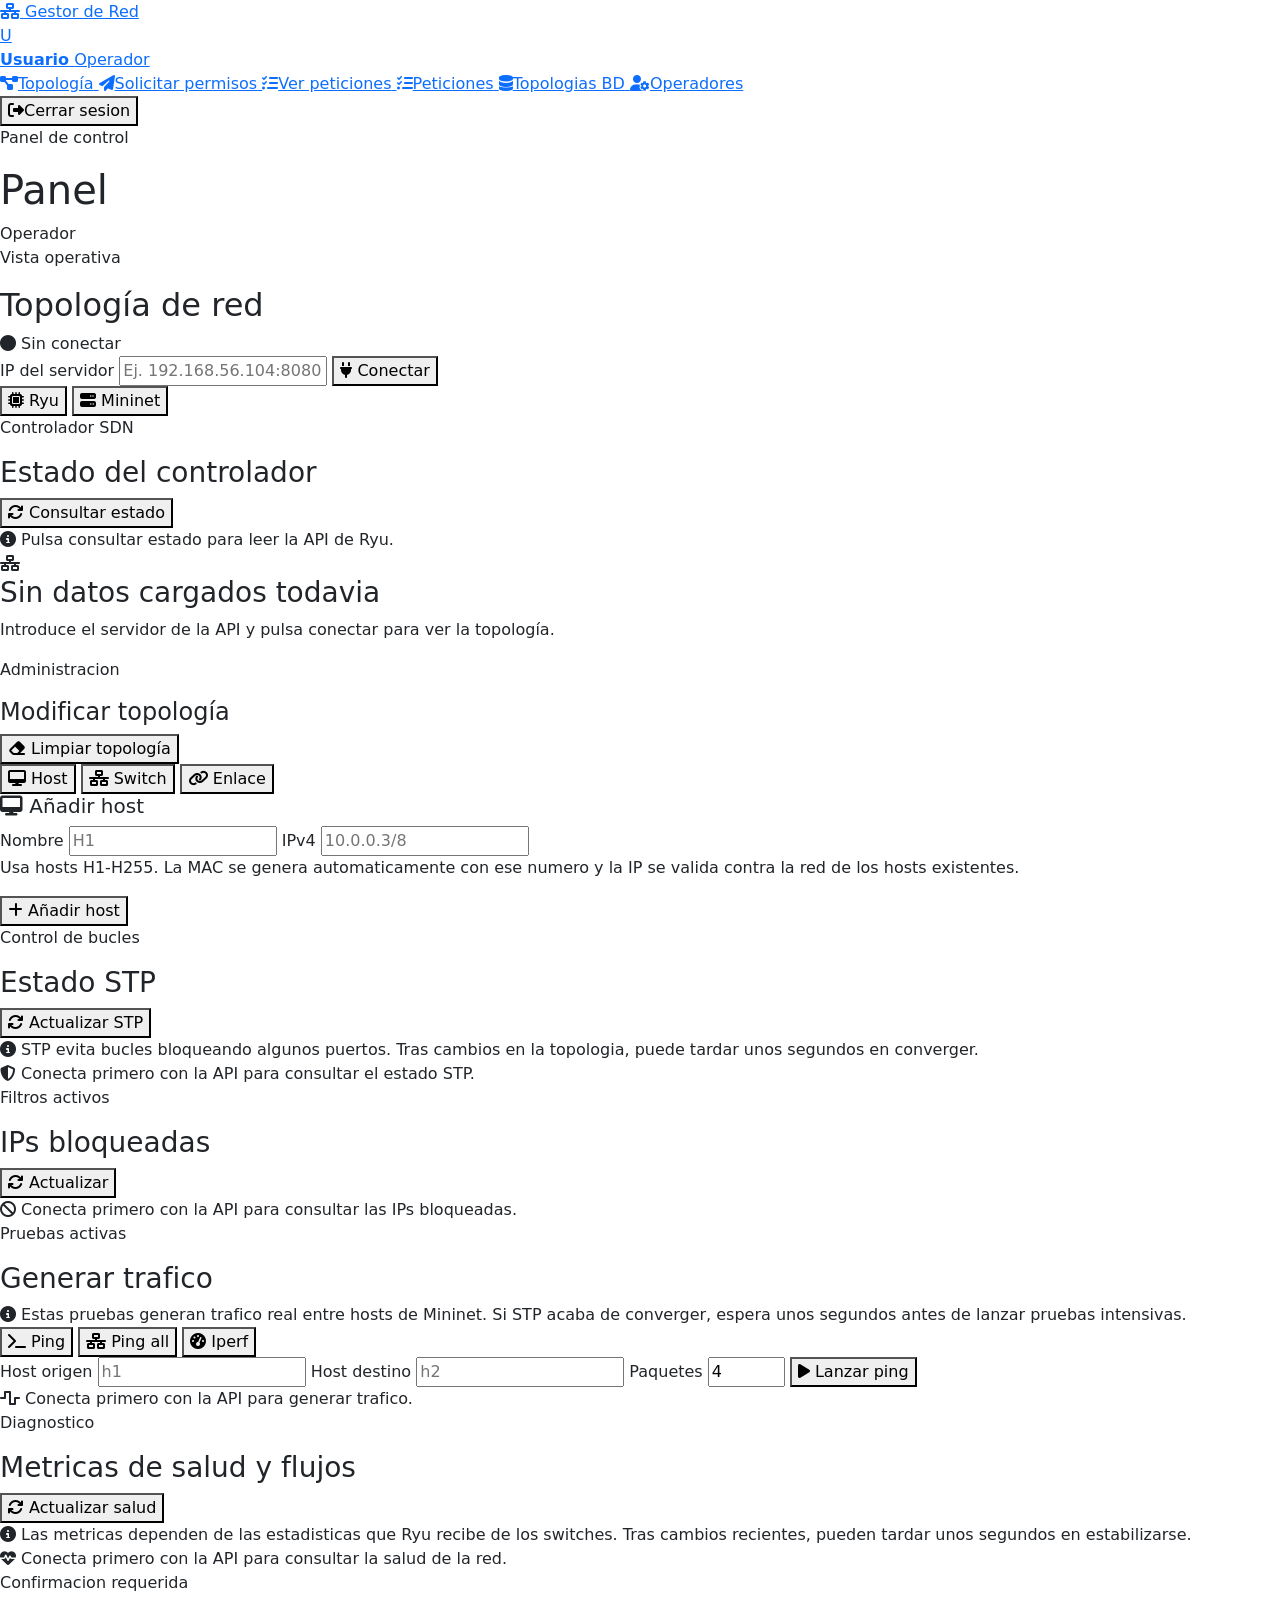
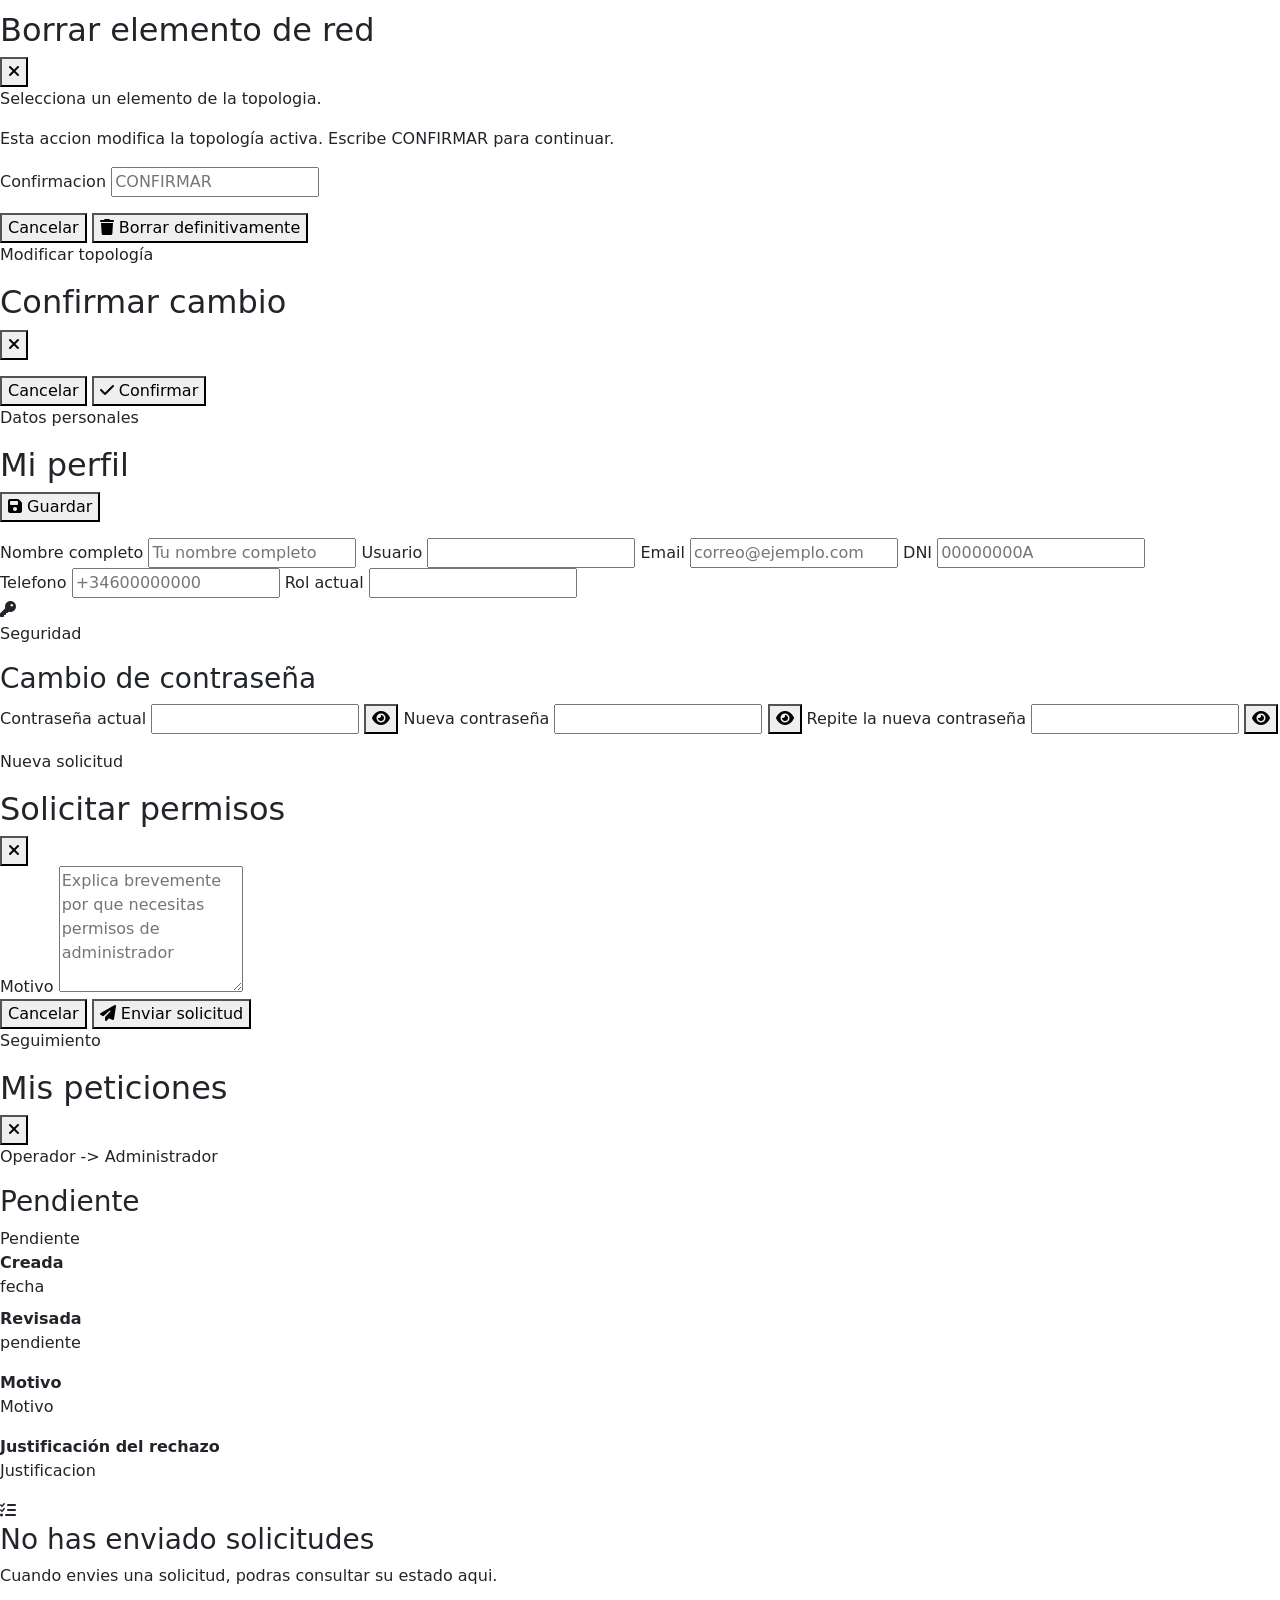
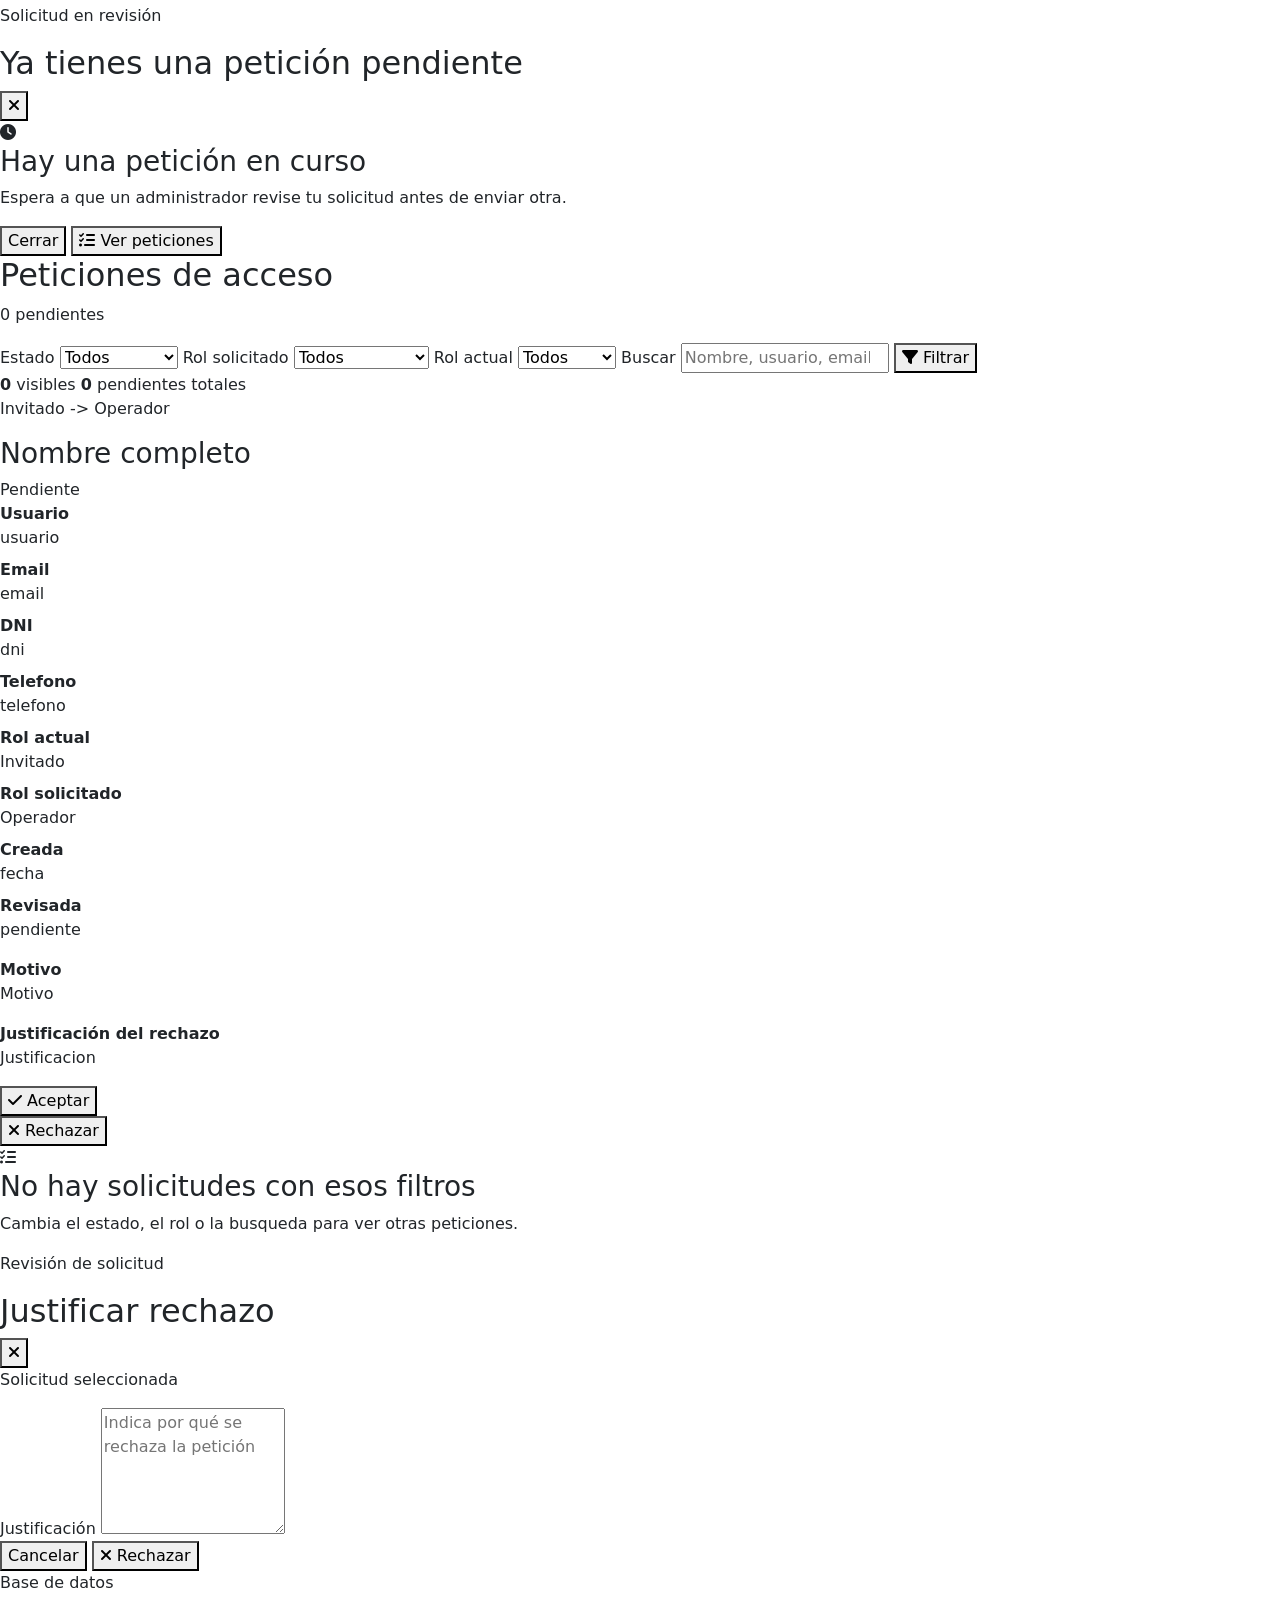
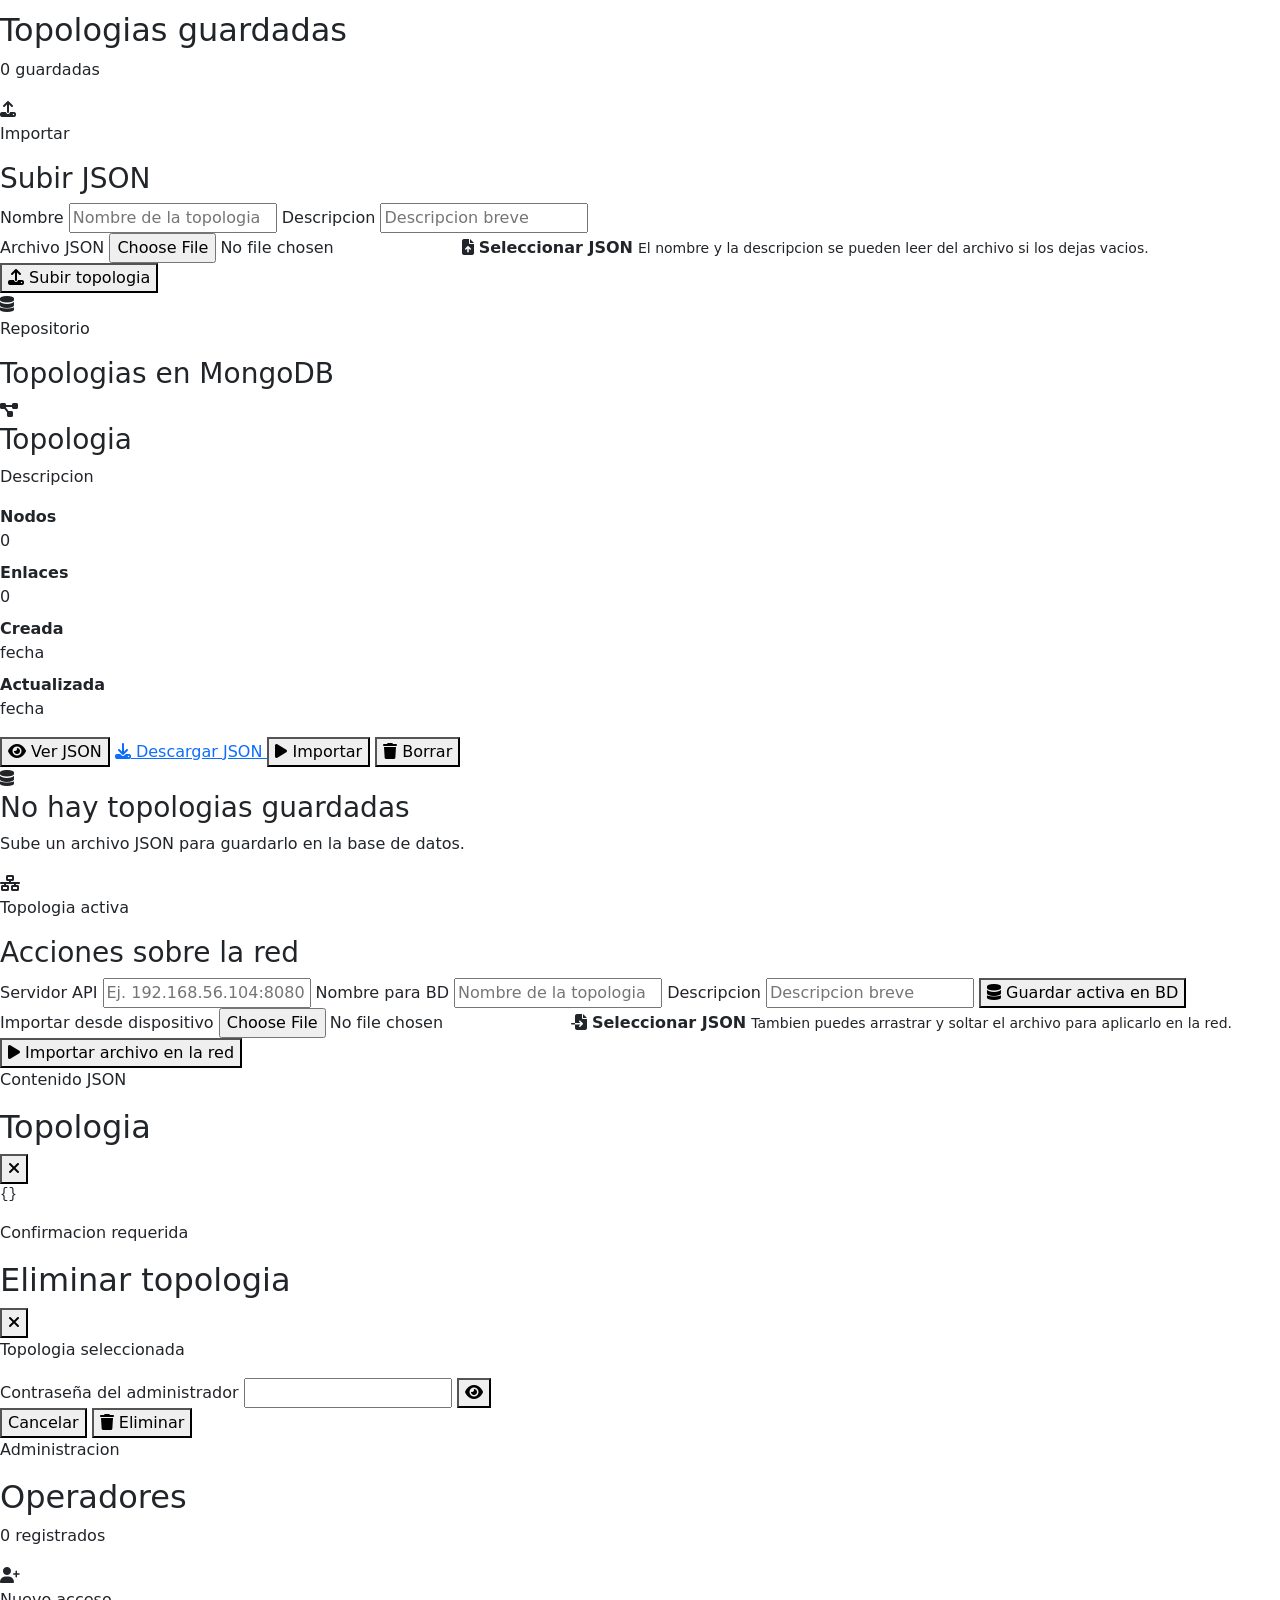
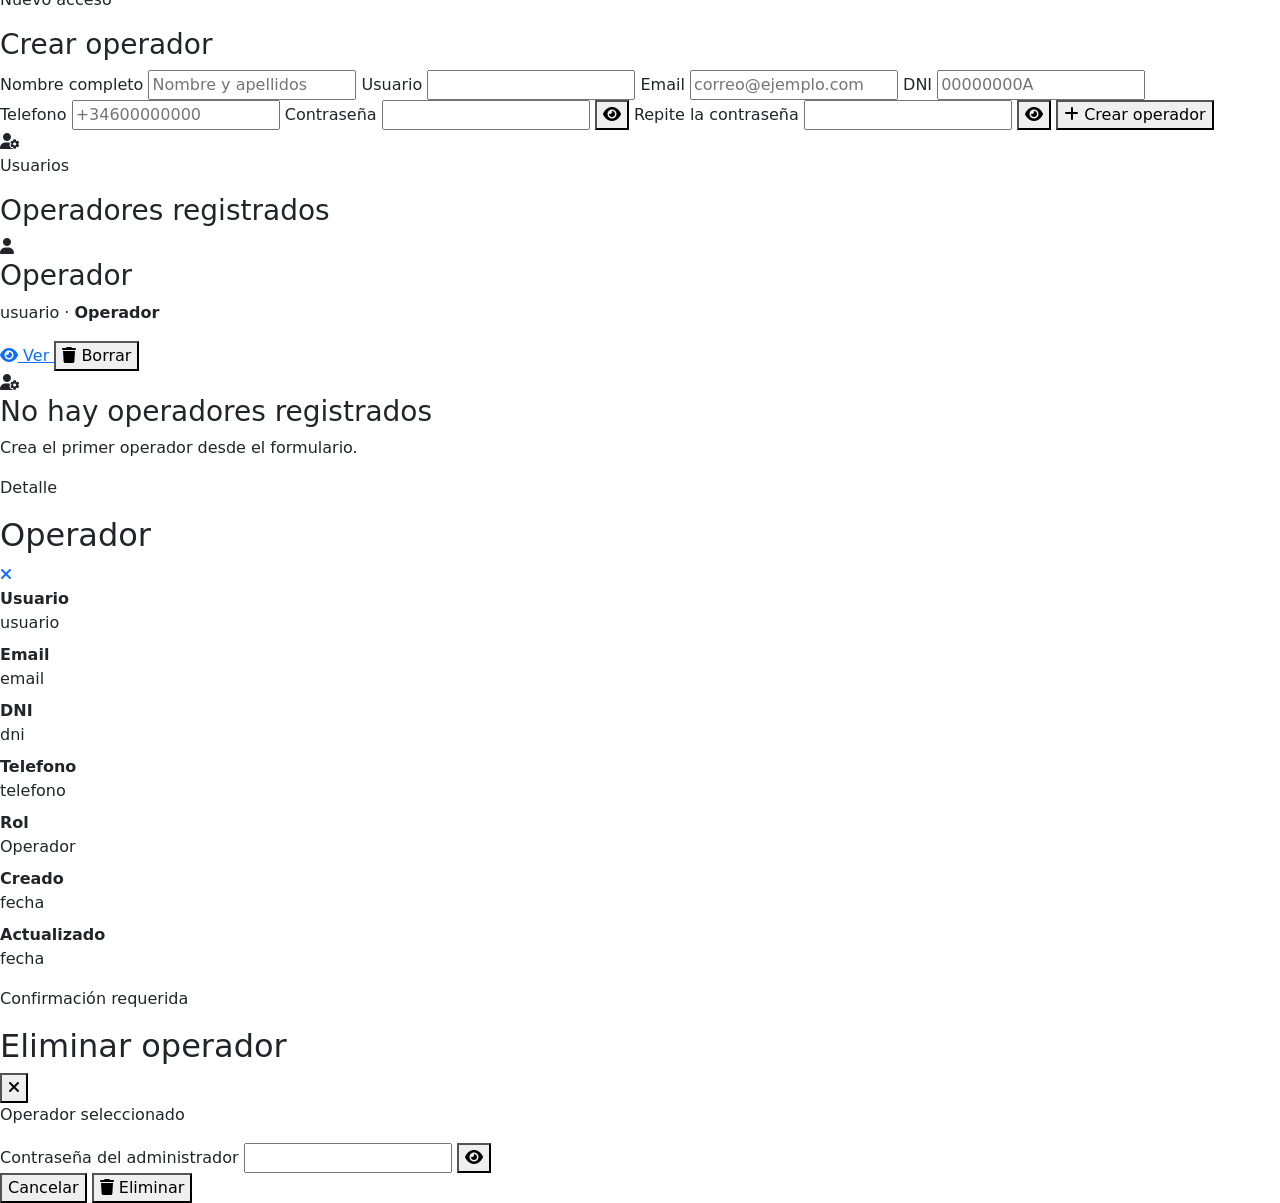
==== commit ea66cb6c: "Parcialmete hecho, falta probar y probar. Hacer ficheros mas modulables" ====
--- a/src/main/resources/templates/dashboard.html
+++ b/src/main/resources/templates/dashboard.html
@@ -8,9 +8,9 @@
     <link href="https://cdn.jsdelivr.net/npm/bootstrap@5.3.0/dist/css/bootstrap.min.css" rel="stylesheet">
     <link href="https://cdnjs.cloudflare.com/ajax/libs/font-awesome/6.4.0/css/all.min.css" rel="stylesheet">
     <link rel="stylesheet" href="/css/dashboard.css?v=20260531-topology-editor">
-    <script type="module" src="/js/network-dashboard.js?v=20260531-topology-editor" defer></script>
+    <script type="module" src="/js/network-dashboard.js?v=20260531-physical-links" defer></script>
     <script type="module" src="/js/admin-topologies.js?v=20260529-draggable-topology" defer></script>
-    <script type="module" src="/js/admin-live-inventory.js?v=20260531-topology-editor" defer></script>
+    <script type="module" src="/js/admin-live-inventory.js?v=20260531-physical-links" defer></script>
 </head>
 <body class="dashboard-page">
     <div class="dashboard-shell">
@@ -193,7 +193,6 @@
                     <div class="topology-live-inventory" data-admin-live-inventory th:if="${isAdmin}">
                         <div class="topology-live-inventory-header">
                             <div class="topology-live-inventory-title">
-                                <span><i class="fas fa-pen-to-square"></i></span>
                                 <div>
                                     <p>Administracion</p>
                                     <h4>Modificar topología</h4>
@@ -240,9 +239,9 @@
 
                             <form class="topology-inventory-form" data-inventory-form="add-link" data-inventory-panel="link" hidden>
                                 <h5><i class="fas fa-link"></i> Añadir enlace</h5>
-                                <label>Desde <input type="text" name="node1" placeholder="H1" required></label>
-                                <label>Hasta <input type="text" name="node2" placeholder="S1" required></label>
-                                <p class="topology-inventory-help">Puedes enlazar host-switch o switch-switch. Los puertos se calculan automaticamente con el primer puerto libre.</p>
+                                <label>Origen (host o switch) <input type="text" name="node1" placeholder="Ej. H1 o S1" required></label>
+                                <label>Destino (host o switch) <input type="text" name="node2" placeholder="Ej. S1 o S2" required></label>
+                                <p class="topology-inventory-help">En origen y destino puedes indicar un host o un switch. Se admiten enlaces host-switch y switch-switch. Los puertos se calculan automaticamente con el primer puerto libre.</p>
                                 <button type="submit" class="btn-panel"><i class="fas fa-plus"></i> Añadir enlace</button>
                             </form>
                         </div>
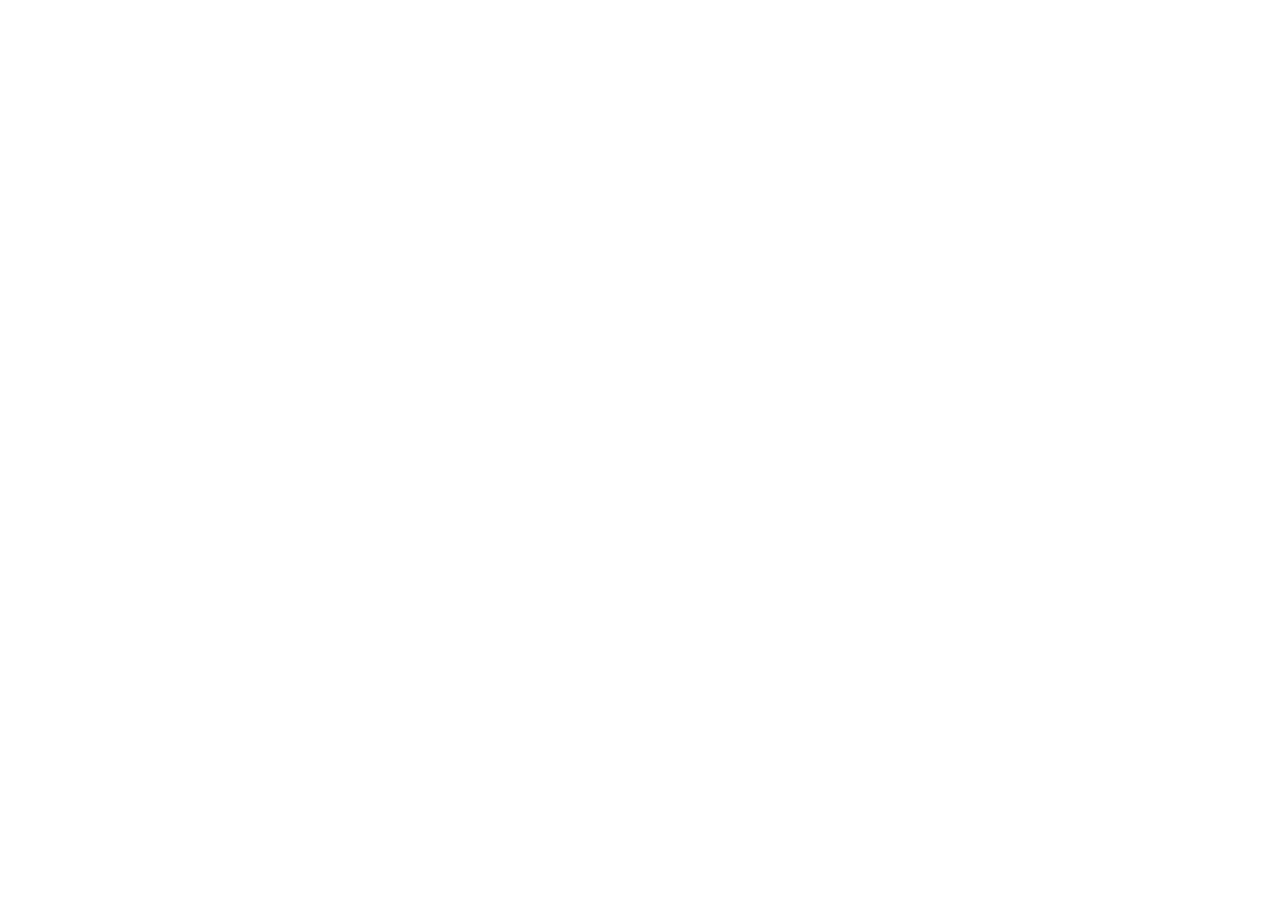
==== commit d9dc6ed6: "feat: Add modular dashboard fragments for operators, profile, sidebar, topbar, and topologies - Impl" ====
--- a/src/main/resources/templates/dashboard.html
+++ b/src/main/resources/templates/dashboard.html
@@ -7,1479 +7,30 @@
     <link rel="icon" type="image/png" href="/img/logo.png?v=20260526">
     <link href="https://cdn.jsdelivr.net/npm/bootstrap@5.3.0/dist/css/bootstrap.min.css" rel="stylesheet">
     <link href="https://cdnjs.cloudflare.com/ajax/libs/font-awesome/6.4.0/css/all.min.css" rel="stylesheet">
-    <link rel="stylesheet" href="/css/dashboard.css?v=20260531-topology-editor">
-    <script type="module" src="/js/network-dashboard.js?v=20260531-physical-links" defer></script>
+    <link rel="stylesheet" href="/css/dashboard.css?v=20260531-modular-dashboard">
+    <script type="module" src="/js/network-dashboard.js?v=20260531-modular-dashboard" defer></script>
     <script type="module" src="/js/admin-topologies.js?v=20260529-draggable-topology" defer></script>
     <script type="module" src="/js/admin-live-inventory.js?v=20260531-physical-links" defer></script>
 </head>
 <body class="dashboard-page">
     <div class="dashboard-shell">
-        <aside class="dashboard-sidebar">
-            <a href="/dashboard" class="dashboard-brand">
-                <span class="dashboard-brand-icon"><i class="fas fa-network-wired"></i></span>
-                <span>Gestor de Red</span>
-            </a>
-
-            <a href="/dashboard/profile"
-               class="dashboard-user-card"
-               th:classappend="${activeSection == 'profile'} ? ' active' : ''"
-               aria-label="Ver mi perfil">
-                <div class="dashboard-avatar" th:text="${avatarInitial}">U</div>
-                <div>
-                    <strong th:text="${displayName}">Usuario</strong>
-                    <span th:text="${roleLabel}">Operador</span>
-                </div>
-            </a>
-
-            <nav class="dashboard-nav" aria-label="Menu principal">
-                <a href="/dashboard"
-                   th:classappend="${activeSection == 'network'} ? ' active' : ''">
-                    <i class="fas fa-diagram-project"></i><span>Topología</span>
-                </a>
-                <a href="/dashboard"
-                   th:unless="${isAdmin}"
-                   th:data-action="${hasPendingUserRoleRequest} ? 'open-operator-pending' : 'open-operator-request'"
-                   th:title="${hasPendingUserRoleRequest} ? 'Ya tienes una solicitud pendiente' : 'Solicitar permisos'">
-                    <i class="fas fa-paper-plane"></i><span>Solicitar permisos</span>
-                </a>
-                <a href="/dashboard"
-                   th:unless="${isAdmin}"
-                   data-action="open-operator-status">
-                    <i class="fas fa-list-check"></i><span>Ver peticiones</span>
-                </a>
-                <a href="/dashboard/admin"
-                   th:if="${isAdmin}"
-                   th:classappend="${activeSection == 'admin'} ? ' active' : ''">
-                    <i class="fas fa-list-check"></i><span>Peticiones</span>
-                </a>
-                <a href="/dashboard/topologies"
-                   th:if="${isAdmin}"
-                   th:classappend="${activeSection == 'topologies'} ? ' active' : ''">
-                    <i class="fas fa-database"></i><span>Topologias BD</span>
-                </a>
-                <a href="/dashboard/operators"
-                   th:if="${isAdmin}"
-                   th:classappend="${activeSection == 'operators'} ? ' active' : ''">
-                    <i class="fas fa-user-gear"></i><span>Operadores</span>
-                </a>
-            </nav>
-
-            <form action="/logout" method="POST" class="dashboard-logout">
-                <button type="submit"><i class="fas fa-right-from-bracket"></i><span>Cerrar sesion</span></button>
-            </form>
-        </aside>
+        <th:block th:replace="~{dashboard/fragments/sidebar :: sidebar}"></th:block>
 
         <main class="dashboard-main">
-            <header class="dashboard-topbar">
-                <div>
-                    <p th:text="${dashboardSubtitle}">Panel de control</p>
-                    <h1 th:text="${dashboardTitle}">Panel</h1>
-                </div>
-                <span class="role-badge" th:text="${roleLabel}">Operador</span>
-            </header>
+            <th:block th:replace="~{dashboard/fragments/topbar :: topbar}"></th:block>
 
-            <section id="network" class="dashboard-content-grid" th:if="${activeSection == 'network'}">
-                <article class="dashboard-card panel-card topology-view-card">
-                    <div class="panel-header">
-                        <div>
-                            <p th:text="${topologySubtitle}">Vista operativa</p>
-                            <h2 th:text="${topologyTitle}">Topología de red</h2>
-                        </div>
-                        <span class="server-status" data-server-status>
-                            <i class="fas fa-circle"></i>
-                            Sin conectar
-                        </span>
-                    </div>
+            <th:block th:replace="~{dashboard/fragments/network :: network}"></th:block>
 
-                    <form class="server-form dashboard-server-form"
-                          data-server-form
-                          th:attr="data-admin-network-view=${isAdmin}">
-                        <label>
-                            IP del servidor
-                            <input type="text" name="serverIp" placeholder="Ej. 192.168.56.104:8080" autocomplete="off" data-server-input>
-                        </label>
-                        <button type="submit" class="btn-panel" data-server-connect>
-                            <i class="fas fa-plug"></i>
-                            Conectar
-                        </button>
-                    </form>
+            <th:block th:replace="~{dashboard/fragments/profile :: profile}"></th:block>
 
-                    <div class="network-status-tabs" data-network-status-tabs>
-                        <div class="network-status-tablist" role="tablist" aria-label="Estados de red">
-                            <button type="button"
-                                    class="network-status-tab is-active"
-                                    role="tab"
-                                    aria-selected="true"
-                                    aria-controls="controller-status-tab"
-                                    id="controller-status-tab-button"
-                                    data-status-tab="controller">
-                                <i class="fas fa-microchip"></i>
-                                Ryu
-                            </button>
-                            <button type="button"
-                                    class="network-status-tab"
-                                    role="tab"
-                                    aria-selected="false"
-                                    aria-controls="mininet-status-tab"
-                                    id="mininet-status-tab-button"
-                                    data-status-tab="mininet">
-                                <i class="fas fa-server"></i>
-                                Mininet
-                            </button>
-                        </div>
+            <th:block th:replace="~{dashboard/fragments/admin :: admin}"></th:block>
 
-                        <div class="network-status-panel is-active"
-                             id="controller-status-tab"
-                             role="tabpanel"
-                             aria-labelledby="controller-status-tab-button"
-                             data-status-panel="controller"
-                             data-controller-status-panel>
-                            <div class="network-status-heading">
-                                <div>
-                                    <p>Controlador SDN</p>
-                                    <h3>Estado del controlador</h3>
-                                </div>
-                                <button type="button" class="topology-refresh-button" data-controller-status-refresh>
-                                    <i class="fas fa-arrows-rotate"></i>
-                                    Consultar estado
-                                </button>
-                            </div>
-                            <div class="network-status-body" data-controller-status-body>
-                                <span class="network-status-placeholder">
-                                    <i class="fas fa-circle-info"></i>
-                                    Pulsa consultar estado para leer la API de Ryu.
-                                </span>
-                            </div>
-                        </div>
+            <th:block th:replace="~{dashboard/fragments/topologies :: topologies}"></th:block>
 
-                        <div class="network-status-panel"
-                             id="mininet-status-tab"
-                             role="tabpanel"
-                             aria-labelledby="mininet-status-tab-button"
-                             data-status-panel="mininet"
-                             data-mininet-status-panel
-                             hidden>
-                            <div class="network-status-heading">
-                                <div>
-                                    <p>Mininet</p>
-                                    <h3>Estado de la topologia en ejecucion</h3>
-                                </div>
-                                <button type="button" class="topology-refresh-button" data-mininet-status-refresh>
-                                    <i class="fas fa-arrows-rotate"></i>
-                                    Consultar Mininet
-                                </button>
-                            </div>
-                            <div class="mininet-status-note">
-                                <i class="fas fa-circle-info"></i>
-                                Esta vista muestra la topologia cargada en Mininet. Tras arrancar o cambiar la red, Ryu puede tardar unos segundos en descubrirla y reflejarla en la vista principal.
-                            </div>
-                            <div class="network-status-body" data-mininet-status-body>
-                                <span class="network-status-placeholder">
-                                    <i class="fas fa-server"></i>
-                                    Pulsa consultar Mininet para leer el estado de la red en ejecucion.
-                                </span>
-                            </div>
-                        </div>
-                    </div>
-
-                    <div class="topology-stage dashboard-topology-stage" data-topology-stage>
-                        <div class="empty-state" data-topology-empty>
-                            <i class="fas fa-network-wired"></i>
-                            <h3>Sin datos cargados todavia</h3>
-                            <p>Introduce el servidor de la API y pulsa conectar para ver la topología.</p>
-                        </div>
-                    </div>
-
-                    <div class="topology-live-inventory" data-admin-live-inventory th:if="${isAdmin}">
-                        <div class="topology-live-inventory-header">
-                            <div class="topology-live-inventory-title">
-                                <div>
-                                    <p>Administracion</p>
-                                    <h4>Modificar topología</h4>
-                                </div>
-                            </div>
-                            <div class="topology-live-inventory-actions">
-                                <button type="button" class="btn-panel btn-panel-danger" data-action="clear-live-topology">
-                                    <i class="fas fa-eraser"></i>
-                                    Limpiar topología
-                                </button>
-                                <span data-admin-inventory-feedback hidden></span>
-                            </div>
-                        </div>
-
-                        <div class="topology-inventory-tabs">
-                            <div class="topology-inventory-tablist" role="tablist" aria-label="Tipo de elemento a añadir">
-                                <button type="button" class="topology-inventory-tab is-active" role="tab" aria-selected="true" data-inventory-tab="host">
-                                    <i class="fas fa-desktop"></i>
-                                    Host
-                                </button>
-                                <button type="button" class="topology-inventory-tab" role="tab" aria-selected="false" data-inventory-tab="switch">
-                                    <i class="fas fa-network-wired"></i>
-                                    Switch
-                                </button>
-                                <button type="button" class="topology-inventory-tab" role="tab" aria-selected="false" data-inventory-tab="link">
-                                    <i class="fas fa-link"></i>
-                                    Enlace
-                                </button>
-                            </div>
-
-                            <form class="topology-inventory-form is-active" data-inventory-form="add-host" data-inventory-panel="host">
-                                <h5><i class="fas fa-desktop"></i> Añadir host</h5>
-                                <label>Nombre <input type="text" name="name" placeholder="H1" pattern="[hH]([1-9][0-9]?|1[0-9]{2}|2[0-4][0-9]|25[0-5])" title="Formato H1, H2... H255" required></label>
-                                <label>IPv4 <input type="text" name="ip" placeholder="10.0.0.3/8" required></label>
-                                <p class="topology-inventory-help">Usa hosts H1-H255. La MAC se genera automaticamente con ese numero y la IP se valida contra la red de los hosts existentes.</p>
-                                <button type="submit" class="btn-panel"><i class="fas fa-plus"></i> Añadir host</button>
-                            </form>
-
-                            <form class="topology-inventory-form" data-inventory-form="add-switch" data-inventory-panel="switch" hidden>
-                                <h5><i class="fas fa-network-wired"></i> Añadir switch</h5>
-                                <label>Nombre del SW <input type="text" name="name" placeholder="S1" pattern="[sS][1-9][0-9]*" title="Formato S1, S2, S3..." required></label>
-                                <button type="submit" class="btn-panel"><i class="fas fa-plus"></i> Añadir switch</button>
-                            </form>
-
-                            <form class="topology-inventory-form" data-inventory-form="add-link" data-inventory-panel="link" hidden>
-                                <h5><i class="fas fa-link"></i> Añadir enlace</h5>
-                                <label>Origen (host o switch) <input type="text" name="node1" placeholder="Ej. H1 o S1" required></label>
-                                <label>Destino (host o switch) <input type="text" name="node2" placeholder="Ej. S1 o S2" required></label>
-                                <p class="topology-inventory-help">En origen y destino puedes indicar un host o un switch. Se admiten enlaces host-switch y switch-switch. Los puertos se calculan automaticamente con el primer puerto libre.</p>
-                                <button type="submit" class="btn-panel"><i class="fas fa-plus"></i> Añadir enlace</button>
-                            </form>
-                        </div>
-                    </div>
-
-                    <div class="network-status-panel stp-status-panel" data-stp-status-panel>
-                        <div class="network-status-heading">
-                            <div>
-                                <p>Control de bucles</p>
-                                <h3>Estado STP</h3>
-                            </div>
-                            <button type="button" class="topology-refresh-button" data-stp-refresh>
-                                <i class="fas fa-arrows-rotate"></i>
-                                Actualizar STP
-                            </button>
-                        </div>
-                        <div class="mininet-status-note stp-status-note">
-                            <i class="fas fa-circle-info"></i>
-                            STP evita bucles bloqueando algunos puertos. Tras cambios en la topologia, puede tardar unos segundos en converger.
-                        </div>
-                        <div class="network-status-body" data-stp-body>
-                            <span class="network-status-placeholder">
-                                <i class="fas fa-shield-halved"></i>
-                                Conecta primero con la API para consultar el estado STP.
-                            </span>
-                        </div>
-                    </div>
-
-                    <div class="network-status-panel blocked-ips-panel" data-blocked-ips-panel>
-                        <div class="network-status-heading">
-                            <div>
-                                <p>Filtros activos</p>
-                                <h3>IPs bloqueadas</h3>
-                            </div>
-                            <button type="button" class="topology-refresh-button" data-blocked-ips-refresh>
-                                <i class="fas fa-arrows-rotate"></i>
-                                Actualizar
-                            </button>
-                        </div>
-                        <div class="network-status-body" data-blocked-ips-body>
-                            <span class="network-status-placeholder">
-                                <i class="fas fa-ban"></i>
-                                Conecta primero con la API para consultar las IPs bloqueadas.
-                            </span>
-                        </div>
-                    </div>
-
-                    <div class="network-status-panel traffic-panel" data-traffic-panel>
-                        <div class="network-status-heading">
-                            <div>
-                                <p>Pruebas activas</p>
-                                <h3>Generar trafico</h3>
-                            </div>
-                        </div>
-                        <div class="mininet-status-note traffic-status-note">
-                            <i class="fas fa-circle-info"></i>
-                            Estas pruebas generan trafico real entre hosts de Mininet. Si STP acaba de converger, espera unos segundos antes de lanzar pruebas intensivas.
-                        </div>
-                        <div class="traffic-tabs" data-traffic-tabs>
-                            <div class="traffic-tablist" role="tablist" aria-label="Tipos de trafico">
-                                <button type="button" class="traffic-tab is-active" role="tab" aria-selected="true" data-traffic-tab="ping">
-                                    <i class="fas fa-terminal"></i>
-                                    Ping
-                                </button>
-                                <button type="button" class="traffic-tab" role="tab" aria-selected="false" data-traffic-tab="pingall">
-                                    <i class="fas fa-network-wired"></i>
-                                    Ping all
-                                </button>
-                                <button type="button" class="traffic-tab" role="tab" aria-selected="false" data-traffic-tab="iperf">
-                                    <i class="fas fa-gauge-high"></i>
-                                    Iperf
-                                </button>
-                            </div>
-
-                            <div class="traffic-tab-panel is-active" data-traffic-panel-content="ping">
-                                <form class="traffic-form" data-traffic-form="ping">
-                                    <label>
-                                        Host origen
-                                        <input type="text" name="src_host" placeholder="h1" required>
-                                    </label>
-                                    <label>
-                                        Host destino
-                                        <input type="text" name="dst_host" placeholder="h2" required>
-                                    </label>
-                                    <label>
-                                        Paquetes
-                                        <input type="number" name="count" min="1" max="20" value="4">
-                                    </label>
-                                    <button type="submit" class="btn-panel">
-                                        <i class="fas fa-play"></i>
-                                        Lanzar ping
-                                    </button>
-                                </form>
-                            </div>
-
-                            <div class="traffic-tab-panel" data-traffic-panel-content="pingall" hidden>
-                                <form class="traffic-form traffic-form-compact" data-traffic-form="pingall">
-                                    <label>
-                                        Paquetes por prueba
-                                        <input type="number" name="count" min="1" max="10" value="1">
-                                    </label>
-                                    <label>
-                                        Timeout por ping
-                                        <input type="number" name="timeout_per_ping" min="1" max="30" value="5">
-                                    </label>
-                                    <button type="submit" class="btn-panel">
-                                        <i class="fas fa-play"></i>
-                                        Probar conectividad
-                                    </button>
-                                </form>
-                            </div>
-
-                            <div class="traffic-tab-panel" data-traffic-panel-content="iperf" hidden>
-                                <form class="traffic-form" data-traffic-form="iperf">
-                                    <label>
-                                        Host origen
-                                        <input type="text" name="src_host" placeholder="h1" required>
-                                    </label>
-                                    <label>
-                                        Host destino
-                                        <input type="text" name="dst_host" placeholder="h2" required>
-                                    </label>
-                                    <label>
-                                        Duracion
-                                        <input type="number" name="duration" min="1" max="60" value="10">
-                                    </label>
-                                    <label>
-                                        Puerto
-                                        <input type="number" name="port" min="1" max="65535" value="5201">
-                                    </label>
-                                    <label class="traffic-checkbox">
-                                        <input type="checkbox" name="udp">
-                                        UDP
-                                    </label>
-                                    <label>
-                                        Ancho de banda UDP
-                                        <input type="text" name="bandwidth" placeholder="10M">
-                                    </label>
-                                    <button type="submit" class="btn-panel">
-                                        <i class="fas fa-play"></i>
-                                        Lanzar iperf
-                                    </button>
-                                </form>
-                            </div>
-                        </div>
-                        <div class="traffic-result" data-traffic-result>
-                            <span class="network-status-placeholder">
-                                <i class="fas fa-wave-square"></i>
-                                Conecta primero con la API para generar trafico.
-                            </span>
-                        </div>
-                    </div>
-
-                    <div class="network-status-panel health-status-panel" data-health-status-panel>
-                        <div class="network-status-heading">
-                            <div>
-                                <p>Diagnostico</p>
-                                <h3>Metricas de salud y flujos</h3>
-                            </div>
-                            <button type="button" class="topology-refresh-button" data-health-refresh>
-                                <i class="fas fa-arrows-rotate"></i>
-                                Actualizar salud
-                            </button>
-                        </div>
-                        <div class="mininet-status-note health-status-note">
-                            <i class="fas fa-circle-info"></i>
-                            Las metricas dependen de las estadisticas que Ryu recibe de los switches. Tras cambios recientes, pueden tardar unos segundos en estabilizarse.
-                        </div>
-                        <div class="network-status-body" data-health-body>
-                            <span class="network-status-placeholder">
-                                <i class="fas fa-heart-pulse"></i>
-                                Conecta primero con la API para consultar la salud de la red.
-                            </span>
-                        </div>
-                    </div>
-                </article>
-            </section>
-
-            <div class="account-request-modal" id="network-delete-modal" aria-hidden="true" th:if="${isAdmin}">
-                <div class="account-request-backdrop" data-action="close-network-delete"></div>
-                <section class="account-request-dialog request-status-dialog" role="dialog" aria-modal="true" aria-labelledby="network-delete-title">
-                    <div class="panel-header">
-                        <div>
-                            <p>Confirmacion requerida</p>
-                            <h2 id="network-delete-title">Borrar elemento de red</h2>
-                        </div>
-                        <button type="button" class="modal-close-button" data-action="close-network-delete" aria-label="Cerrar borrado">
-                            <i class="fas fa-xmark"></i>
-                        </button>
-                    </div>
-
-                    <form class="operator-request-form" data-network-delete-form>
-                        <p class="reject-modal-target" data-network-delete-summary>Selecciona un elemento de la topologia.</p>
-                        <p class="account-request-note">Esta accion modifica la topología activa. Escribe CONFIRMAR para continuar.</p>
-                        <label>
-                            Confirmacion
-                            <input type="text" name="confirmation" autocomplete="off" placeholder="CONFIRMAR" required>
-                        </label>
-                        <p class="account-request-feedback" data-network-delete-feedback></p>
-                        <div class="modal-actions">
-                            <button type="button" class="btn-panel btn-panel-secondary" data-action="close-network-delete">Cancelar</button>
-                            <button type="submit" class="btn-panel btn-panel-danger">
-                                <i class="fas fa-trash"></i>
-                                Borrar definitivamente
-                            </button>
-                        </div>
-                    </form>
-                </section>
-            </div>
-
-            <div class="account-request-modal" id="network-change-modal" aria-hidden="true" th:if="${isAdmin}">
-                <div class="account-request-backdrop" data-action="close-network-change"></div>
-                <section class="account-request-dialog request-status-dialog" role="dialog" aria-modal="true" aria-labelledby="network-change-title">
-                    <div class="panel-header">
-                        <div>
-                            <p>Modificar topología</p>
-                            <h2 id="network-change-title" data-network-change-title>Confirmar cambio</h2>
-                        </div>
-                        <button type="button" class="modal-close-button" data-action="close-network-change" aria-label="Cerrar confirmacion">
-                            <i class="fas fa-xmark"></i>
-                        </button>
-                    </div>
-
-                    <form class="operator-request-form" data-network-change-form>
-                        <p class="reject-modal-target" data-network-change-summary></p>
-                        <p class="account-request-note" data-network-change-note></p>
-                        <label data-network-change-confirmation-wrapper hidden>
-                            Confirmacion
-                            <input type="text" name="confirmation" autocomplete="off" placeholder="CONFIRMAR">
-                        </label>
-                        <p class="account-request-feedback" data-network-change-feedback></p>
-                        <div class="modal-actions">
-                            <button type="button" class="btn-panel btn-panel-secondary" data-action="close-network-change">Cancelar</button>
-                            <button type="submit" class="btn-panel" data-network-change-submit>
-                                <i class="fas fa-check"></i>
-                                Confirmar
-                            </button>
-                        </div>
-                    </form>
-                </section>
-            </div>
-
-            <section id="profile" class="dashboard-content-grid" th:if="${activeSection == 'profile'}">
-                <article class="dashboard-card panel-card profile-card">
-                    <div class="panel-header">
-                        <div>
-                            <p>Datos personales</p>
-                            <h2>Mi perfil</h2>
-                        </div>
-                        <button type="submit" form="profile-form" class="btn-panel">
-                            <i class="fas fa-floppy-disk"></i>
-                            Guardar
-                        </button>
-                    </div>
-
-                    <p class="account-request-feedback is-success" th:if="${profileSuccess}" th:text="${profileSuccess}"></p>
-                    <p class="account-request-feedback is-error" th:if="${profileError}" th:text="${profileError}"></p>
-
-                    <form id="profile-form" class="profile-form" method="post" action="/dashboard/profile">
-                        <div class="profile-form-section">
-                            <label>
-                                Nombre completo
-                                <input type="text" name="fullName" th:value="${user.fullName}" placeholder="Tu nombre completo" minlength="3" maxlength="120" required>
-                            </label>
-                            <label>
-                                Usuario
-                                <input type="text" name="username" th:value="${user.username}" minlength="3" maxlength="30" pattern="[A-Za-z0-9._-]{3,30}" title="Solo letras, numeros, punto, guion o guion bajo" required>
-                            </label>
-                            <label>
-                                Email
-                                <input type="email" name="email" th:value="${user.email}" placeholder="correo@ejemplo.com" required>
-                            </label>
-                            <label>
-                                DNI
-                                <input type="text" name="dni" th:value="${user.dni}" placeholder="00000000A" pattern="[0-9]{8}[A-Za-z]" maxlength="9" title="Introduce un DNI valido, por ejemplo 00000000T" required>
-                            </label>
-                            <label>
-                                Telefono
-                                <input type="tel" name="phone" th:value="${user.phone}" placeholder="+34600000000" pattern="\+?[0-9 ]{9,20}" title="Entre 9 y 20 numeros, con prefijo + opcional" required>
-                            </label>
-                            <label>
-                                Rol actual
-                                <input type="text" th:value="${roleLabel}" readonly>
-                            </label>
-                        </div>
-
-                        <div class="profile-password-section">
-                            <div class="profile-section-heading">
-                                <span><i class="fas fa-key"></i></span>
-                                <div>
-                                    <p>Seguridad</p>
-                                    <h3>Cambio de contraseña</h3>
-                                </div>
-                            </div>
-                            <div class="profile-form-section">
-                                <label>
-                                    Contraseña actual
-                                    <span class="profile-password-field">
-                                        <input type="password" name="currentPassword" autocomplete="current-password">
-                                        <button type="button" class="password-toggle" data-action="toggle-profile-password" aria-label="Mostrar contraseña" aria-pressed="false">
-                                            <i class="fas fa-eye"></i>
-                                        </button>
-                                    </span>
-                                </label>
-                                <label>
-                                    Nueva contraseña
-                                    <span class="profile-password-field">
-                                        <input type="password" name="newPassword" minlength="8" autocomplete="new-password">
-                                        <button type="button" class="password-toggle" data-action="toggle-profile-password" aria-label="Mostrar contraseña" aria-pressed="false">
-                                            <i class="fas fa-eye"></i>
-                                        </button>
-                                    </span>
-                                </label>
-                                <label>
-                                    Repite la nueva contraseña
-                                    <span class="profile-password-field">
-                                        <input type="password" name="confirmPassword" minlength="8" autocomplete="new-password">
-                                        <button type="button" class="password-toggle" data-action="toggle-profile-password" aria-label="Mostrar contraseña" aria-pressed="false">
-                                            <i class="fas fa-eye"></i>
-                                        </button>
-                                    </span>
-                                </label>
-                            </div>
-                        </div>
-                    </form>
-                </article>
-            </section>
-
-            <th:block th:unless="${isAdmin}">
-                <p class="account-request-feedback is-success" th:if="${operatorRequestSuccess}" th:text="${operatorRequestSuccess}"></p>
-                <p class="account-request-feedback is-error" th:if="${operatorRequestError}" th:text="${operatorRequestError}"></p>
-
-                <div class="account-request-modal" id="operator-request-modal" aria-hidden="true">
-                    <div class="account-request-backdrop" data-action="close-operator-request"></div>
-                    <section class="account-request-dialog" role="dialog" aria-modal="true" aria-labelledby="operator-request-title">
-                        <div class="panel-header">
-                            <div>
-                                <p>Nueva solicitud</p>
-                                <h2 id="operator-request-title">Solicitar permisos</h2>
-                            </div>
-                            <button type="button" class="modal-close-button" data-action="close-operator-request" aria-label="Cerrar solicitud">
-                                <i class="fas fa-xmark"></i>
-                            </button>
-                        </div>
-
-                        <form class="operator-request-form" method="post" action="/dashboard/role-requests">
-                            <label>
-                                Motivo
-                                <textarea name="reason" rows="5" placeholder="Explica brevemente por que necesitas permisos de administrador"></textarea>
-                            </label>
-                            <div class="modal-actions">
-                                <button type="button" class="btn-panel btn-panel-secondary" data-action="close-operator-request">Cancelar</button>
-                                <button type="submit" class="btn-panel">
-                                    <i class="fas fa-paper-plane"></i>
-                                    Enviar solicitud
-                                </button>
-                            </div>
-                        </form>
-                    </section>
-                </div>
-
-                <div class="account-request-modal" id="operator-status-modal" aria-hidden="true">
-                    <div class="account-request-backdrop" data-action="close-operator-status"></div>
-                    <section class="account-request-dialog" role="dialog" aria-modal="true" aria-labelledby="operator-status-title">
-                        <div class="panel-header">
-                            <div>
-                                <p>Seguimiento</p>
-                                <h2 id="operator-status-title">Mis peticiones</h2>
-                            </div>
-                            <button type="button" class="modal-close-button" data-action="close-operator-status" aria-label="Cerrar peticiones">
-                                <i class="fas fa-xmark"></i>
-                            </button>
-                        </div>
-
-                        <div class="role-request-list" th:if="${!#lists.isEmpty(userRoleRequests)}">
-                            <article class="role-request-item" th:each="request : ${userRoleRequests}">
-                                <div class="role-request-header">
-                                    <div>
-                                        <p th:text="${(request.currentRole == 'ADMIN' ? 'Administrador' : (request.currentRole == 'GUEST' ? 'Invitado' : 'Operador')) + ' -> ' + (request.requestedRole == 'ADMIN' ? 'Administrador' : (request.requestedRole == 'GUEST' ? 'Invitado' : 'Operador'))}">Operador -> Administrador</p>
-                                        <h3 th:text="${request.status == 'APPROVED'} ? 'Aprobada' : (${request.status == 'REJECTED'} ? 'Rechazada' : 'Pendiente')">Pendiente</h3>
-                                    </div>
-                                    <span class="detail-badge"
-                                          th:classappend="${request.status == 'APPROVED'} ? ' is-success' : (${request.status == 'REJECTED'} ? ' is-danger' : ' is-warning')"
-                                          th:text="${request.status == 'APPROVED'} ? 'Aprobada' : (${request.status == 'REJECTED'} ? 'Rechazada' : 'Pendiente')">Pendiente</span>
-                                </div>
-
-                                <dl class="role-request-data operator-request-data">
-                                    <div><dt>Creada</dt><dd th:text="${request.createdAt != null ? #dates.format(T(java.util.Date).from(request.createdAt), 'dd/MM/yyyy HH:mm') : 'Sin fecha'}">fecha</dd></div>
-                                    <div><dt>Revisada</dt><dd th:text="${request.reviewedAt != null ? #dates.format(T(java.util.Date).from(request.reviewedAt), 'dd/MM/yyyy HH:mm') : 'Pendiente'}">pendiente</dd></div>
-                                </dl>
-
-                            <div class="role-request-reason">
-                                <strong>Motivo</strong>
-                                <p th:text="${#strings.isEmpty(request.reason)} ? 'Sin motivo indicado.' : ${request.reason}">Motivo</p>
-                            </div>
-
-                            <div class="role-request-reason is-rejection" th:if="${request.status == 'REJECTED'}">
-                                <strong>Justificación del rechazo</strong>
-                                <p th:text="${#strings.isEmpty(request.rejectionReason)} ? 'Sin justificación registrada.' : ${request.rejectionReason}">Justificacion</p>
-                            </div>
-                        </article>
-                    </div>
-
-                        <div class="empty-state compact-empty-state" th:if="${#lists.isEmpty(userRoleRequests)}">
-                            <i class="fas fa-list-check"></i>
-                            <h3>No has enviado solicitudes</h3>
-                            <p>Cuando envies una solicitud, podras consultar su estado aqui.</p>
-                        </div>
-                    </section>
-                </div>
-
-                <div class="account-request-modal" id="operator-pending-modal" aria-hidden="true">
-                    <div class="account-request-backdrop" data-action="close-operator-pending"></div>
-                    <section class="account-request-dialog request-status-dialog pending-request-dialog" role="dialog" aria-modal="true" aria-labelledby="operator-pending-title">
-                        <div class="panel-header">
-                            <div>
-                                <p>Solicitud en revisión</p>
-                                <h2 id="operator-pending-title">Ya tienes una petición pendiente</h2>
-                            </div>
-                            <button type="button" class="modal-close-button" data-action="close-operator-pending" aria-label="Cerrar aviso">
-                                <i class="fas fa-xmark"></i>
-                            </button>
-                        </div>
-
-                        <div class="pending-request-body">
-                            <span class="pending-request-icon"><i class="fas fa-clock"></i></span>
-                            <div>
-                                <h3>Hay una petición en curso</h3>
-                                <p>Espera a que un administrador revise tu solicitud antes de enviar otra.</p>
-                            </div>
-                        </div>
-
-                        <div class="modal-actions pending-request-actions">
-                            <button type="button" class="btn-panel btn-panel-secondary" data-action="close-operator-pending">Cerrar</button>
-                            <button type="button" class="btn-panel" data-action="switch-pending-to-status">
-                                <i class="fas fa-list-check"></i>
-                                Ver peticiones
-                            </button>
-                        </div>
-                    </section>
-                </div>
-            </th:block>
-
-            <section id="admin" class="dashboard-content-grid" th:if="${activeSection == 'admin'}">
-                <article class="dashboard-card panel-card admin-panel role-requests-panel">
-                    <div class="panel-header">
-                        <div>
-                            <h2 id="requests-admin">Peticiones de acceso</h2>
-                        </div>
-                        <span class="role-badge" th:text="${pendingRoleRequests} + ' pendientes'">0 pendientes</span>
-                    </div>
-
-                    <p class="account-request-feedback is-success" th:if="${adminRequestSuccess}" th:text="${adminRequestSuccess}"></p>
-                    <p class="account-request-feedback is-error" th:if="${adminRequestError}" th:text="${adminRequestError}"></p>
-
-                    <form class="role-request-filters" method="get" action="/dashboard/admin">
-                        <label>
-                            Estado
-                            <select name="requestStatus">
-                                <option value="" th:selected="${requestStatus == ''}">Todos</option>
-                                <option value="PENDING" th:selected="${requestStatus == 'PENDING'}">Pendientes</option>
-                                <option value="APPROVED" th:selected="${requestStatus == 'APPROVED'}">Aprobadas</option>
-                                <option value="REJECTED" th:selected="${requestStatus == 'REJECTED'}">Rechazadas</option>
-                            </select>
-                        </label>
-                        <label>
-                            Rol solicitado
-                            <select name="requestedRole">
-                                <option value="" th:selected="${requestedRole == ''}">Todos</option>
-                                <option value="OPERATOR" th:selected="${requestedRole == 'OPERATOR'}">Operador</option>
-                                <option value="ADMIN" th:selected="${requestedRole == 'ADMIN'}">Administrador</option>
-                            </select>
-                        </label>
-                        <label>
-                            Rol actual
-                            <select name="currentRole">
-                                <option value="" th:selected="${currentRole == ''}">Todos</option>
-                                <option value="GUEST" th:selected="${currentRole == 'GUEST'}">Invitado</option>
-                                <option value="OPERATOR" th:selected="${currentRole == 'OPERATOR'}">Operador</option>
-                            </select>
-                        </label>
-                        <label>
-                            Buscar
-                            <input type="search" name="requestSearch" placeholder="Nombre, usuario, email, DNI..." th:value="${requestSearch}">
-                        </label>
-                        <button type="submit" class="btn-panel">
-                            <i class="fas fa-filter"></i>
-                            Filtrar
-                        </button>
-                    </form>
-
-                    <div class="request-admin-summary">
-                        <span><strong th:text="${visibleRoleRequests}">0</strong> visibles</span>
-                        <span><strong th:text="${pendingRoleRequests}">0</strong> pendientes totales</span>
-                    </div>
-
-                    <div class="role-request-list" th:if="${!#lists.isEmpty(roleRequests)}">
-                        <article class="role-request-item" th:each="request : ${roleRequests}">
-                            <div class="role-request-header">
-                                <div>
-                                    <p th:text="${(request.currentRole == 'ADMIN' ? 'Administrador' : (request.currentRole == 'OPERATOR' ? 'Operador' : 'Invitado')) + ' -> ' + (request.requestedRole == 'ADMIN' ? 'Administrador' : (request.requestedRole == 'GUEST' ? 'Invitado' : 'Operador'))}">Invitado -> Operador</p>
-                                    <h3 th:text="${request.fullName ?: request.username}">Nombre completo</h3>
-                                </div>
-                                <span class="detail-badge"
-                                      th:classappend="${request.status == 'APPROVED'} ? ' is-success' : (${request.status == 'REJECTED'} ? ' is-danger' : ' is-warning')"
-                                      th:text="${request.status == 'APPROVED'} ? 'Aprobada' : (${request.status == 'REJECTED'} ? 'Rechazada' : 'Pendiente')">Pendiente</span>
-                            </div>
-
-                            <dl class="role-request-data">
-                                <div><dt>Usuario</dt><dd th:text="${request.username ?: 'Sin indicar'}">usuario</dd></div>
-                                <div><dt>Email</dt><dd th:text="${request.email ?: 'Sin indicar'}">email</dd></div>
-                                <div><dt>DNI</dt><dd th:text="${request.dni ?: 'Sin indicar'}">dni</dd></div>
-                                <div><dt>Telefono</dt><dd th:text="${request.phone ?: 'Sin indicar'}">telefono</dd></div>
-                                <div><dt>Rol actual</dt><dd th:text="${request.currentRole == 'ADMIN' ? 'Administrador' : (request.currentRole == 'OPERATOR' ? 'Operador' : 'Invitado')}">Invitado</dd></div>
-                                <div><dt>Rol solicitado</dt><dd th:text="${request.requestedRole == 'ADMIN' ? 'Administrador' : (request.requestedRole == 'GUEST' ? 'Invitado' : 'Operador')}">Operador</dd></div>
-                                <div><dt>Creada</dt><dd th:text="${request.createdAt != null ? #dates.format(T(java.util.Date).from(request.createdAt), 'dd/MM/yyyy HH:mm') : 'Sin fecha'}">fecha</dd></div>
-                                <div><dt>Revisada</dt><dd th:text="${request.reviewedAt != null ? #dates.format(T(java.util.Date).from(request.reviewedAt), 'dd/MM/yyyy HH:mm') : 'Pendiente'}">pendiente</dd></div>
-                            </dl>
-
-                            <div class="role-request-reason">
-                                <strong>Motivo</strong>
-                                <p th:text="${#strings.isEmpty(request.reason)} ? 'Sin motivo indicado.' : ${request.reason}">Motivo</p>
-                            </div>
-
-                            <div class="role-request-reason is-rejection" th:if="${request.status == 'REJECTED'}">
-                                <strong>Justificación del rechazo</strong>
-                                <p th:text="${#strings.isEmpty(request.rejectionReason)} ? 'Sin justificación registrada.' : ${request.rejectionReason}">Justificacion</p>
-                            </div>
-
-                            <div class="role-request-actions" th:if="${request.status == 'PENDING'}">
-                                <form th:action="@{/admin/role-requests/{id}/approve(id=${request.id})}" method="post">
-                                    <button type="submit" class="btn-panel">
-                                        <i class="fas fa-check"></i>
-                                        Aceptar
-                                    </button>
-                                </form>
-                                <button type="button"
-                                        class="btn-panel btn-panel-danger"
-                                        data-action="open-admin-reject"
-                                        th:data-reject-action="@{/admin/role-requests/{id}/reject(id=${request.id})}"
-                                        th:data-request-name="${request.fullName ?: request.username}">
-                                    <i class="fas fa-xmark"></i>
-                                    Rechazar
-                                </button>
-                            </div>
-                        </article>
-                    </div>
-
-                    <div class="empty-state compact-empty-state" th:if="${#lists.isEmpty(roleRequests)}">
-                        <i class="fas fa-list-check"></i>
-                        <h3>No hay solicitudes con esos filtros</h3>
-                        <p>Cambia el estado, el rol o la busqueda para ver otras peticiones.</p>
-                    </div>
-                </article>
-
-                <div class="account-request-modal" id="admin-reject-modal" aria-hidden="true">
-                    <div class="account-request-backdrop" data-action="close-admin-reject"></div>
-                    <section class="account-request-dialog request-status-dialog" role="dialog" aria-modal="true" aria-labelledby="admin-reject-title">
-                        <div class="panel-header">
-                            <div>
-                                <p>Revisión de solicitud</p>
-                                <h2 id="admin-reject-title">Justificar rechazo</h2>
-                            </div>
-                            <button type="button" class="modal-close-button" data-action="close-admin-reject" aria-label="Cerrar rechazo">
-                                <i class="fas fa-xmark"></i>
-                            </button>
-                        </div>
-
-                        <form class="operator-request-form" id="admin-reject-form" method="post">
-                            <p class="reject-modal-target" id="admin-reject-target">Solicitud seleccionada</p>
-                            <label>
-                                Justificación
-                                <textarea name="rejectionReason" rows="5" maxlength="500" placeholder="Indica por qué se rechaza la petición" required></textarea>
-                            </label>
-                            <div class="modal-actions">
-                                <button type="button" class="btn-panel btn-panel-secondary" data-action="close-admin-reject">Cancelar</button>
-                                <button type="submit" class="btn-panel btn-panel-danger">
-                                    <i class="fas fa-xmark"></i>
-                                    Rechazar
-                                </button>
-                            </div>
-                        </form>
-                    </section>
-                </div>
-            </section>
-
-            <section id="topologies" class="dashboard-content-grid" th:if="${activeSection == 'topologies'}">
-                <article class="dashboard-card panel-card topologies-panel">
-                    <div class="panel-header">
-                        <div>
-                            <p>Base de datos</p>
-                            <h2>Topologias guardadas</h2>
-                        </div>
-                        <span class="role-badge" th:text="${#lists.size(topologies)} + ' guardadas'">0 guardadas</span>
-                    </div>
-
-                    <p class="account-request-feedback is-success" th:if="${topologySuccess}" th:text="${topologySuccess}"></p>
-                    <p class="account-request-feedback is-error" th:if="${topologyError}" th:text="${topologyError}"></p>
-                    <p class="account-request-feedback" data-admin-topology-feedback hidden></p>
-
-                    <div class="topologies-layout">
-                        <section class="topology-upload-section">
-                            <div class="profile-section-heading">
-                                <span><i class="fas fa-upload"></i></span>
-                                <div>
-                                    <p>Importar</p>
-                                    <h3>Subir JSON</h3>
-                                </div>
-                            </div>
-
-                            <form class="operator-form topology-upload-form" method="post" action="/dashboard/topologies/upload" enctype="multipart/form-data">
-                                <label class="topology-field">
-                                    Nombre
-                                    <input type="text" name="name" placeholder="Nombre de la topologia" minlength="3" maxlength="80">
-                                </label>
-                                <label class="topology-field">
-                                    Descripcion
-                                    <input type="text" name="description" placeholder="Descripcion breve" maxlength="240">
-                                </label>
-                                <div class="topology-file-field">
-                                    <span>Archivo JSON</span>
-                                    <label class="topology-file-drop">
-                                        <input type="file" name="file" accept="application/json,.json" required data-topology-file-input>
-                                        <i class="fas fa-file-arrow-up"></i>
-                                        <strong data-topology-file-name>Seleccionar JSON</strong>
-                                        <small>El nombre y la descripcion se pueden leer del archivo si los dejas vacios.</small>
-                                    </label>
-                                </div>
-                                <button type="submit" class="btn-panel">
-                                    <i class="fas fa-upload"></i>
-                                    Subir topologia
-                                </button>
-                            </form>
-                        </section>
-
-                        <section class="topology-list-section">
-                            <div class="profile-section-heading">
-                                <span><i class="fas fa-database"></i></span>
-                                <div>
-                                    <p>Repositorio</p>
-                                    <h3>Topologias en MongoDB</h3>
-                                </div>
-                            </div>
-
-                            <div class="topology-db-list" th:if="${!#lists.isEmpty(topologies)}">
-                                <article class="topology-db-item" th:each="topology : ${topologies}">
-                                    <div class="topology-db-main">
-                                        <span class="detail-icon"><i class="fas fa-diagram-project"></i></span>
-                                        <div>
-                                            <h3 th:text="${topology.name}">Topologia</h3>
-                                            <p th:text="${#strings.isEmpty(topology.description)} ? 'Sin descripcion' : ${topology.description}">Descripcion</p>
-                                        </div>
-                                    </div>
-
-                                    <dl class="role-request-data topology-db-data">
-                                        <div><dt>Nodos</dt><dd th:text="${topology.nodes}">0</dd></div>
-                                        <div><dt>Enlaces</dt><dd th:text="${topology.edges}">0</dd></div>
-                                        <div><dt>Creada</dt><dd th:text="${topology.createdAt != null ? #dates.format(T(java.util.Date).from(topology.createdAt), 'dd/MM/yyyy HH:mm') : 'Sin fecha'}">fecha</dd></div>
-                                        <div><dt>Actualizada</dt><dd th:text="${topology.updatedAt != null ? #dates.format(T(java.util.Date).from(topology.updatedAt), 'dd/MM/yyyy HH:mm') : 'Sin fecha'}">fecha</dd></div>
-                                    </dl>
-
-                                    <div class="role-request-actions">
-                                        <button type="button"
-                                                class="btn-panel btn-panel-secondary"
-                                                data-action="open-topology-json"
-                                                th:data-topology-name="${topology.name}">
-                                            <i class="fas fa-eye"></i>
-                                            Ver JSON
-                                        </button>
-                                        <textarea class="topology-json-source" data-topology-json th:text="${topology.json}" hidden>{}</textarea>
-                                        <a class="btn-panel btn-panel-secondary" th:href="@{/dashboard/topologies/{id}/download(id=${topology.id})}">
-                                            <i class="fas fa-download"></i>
-                                            Descargar JSON
-                                        </a>
-                                        <button type="button"
-                                                class="btn-panel"
-                                                data-action="apply-db-topology"
-                                                th:data-topology-name="${topology.name}">
-                                            <i class="fas fa-play"></i>
-                                            Importar
-                                        </button>
-                                        <button type="button"
-                                                class="btn-panel btn-panel-danger"
-                                                data-action="open-topology-delete"
-                                                th:data-delete-action="@{/dashboard/topologies/{id}/delete(id=${topology.id})}"
-                                                th:data-topology-name="${topology.name}">
-                                            <i class="fas fa-trash"></i>
-                                            Borrar
-                                        </button>
-                                    </div>
-                                </article>
-                            </div>
-
-                            <div class="empty-state compact-empty-state" th:if="${#lists.isEmpty(topologies)}">
-                                <i class="fas fa-database"></i>
-                                <h3>No hay topologias guardadas</h3>
-                                <p>Sube un archivo JSON para guardarlo en la base de datos.</p>
-                            </div>
-                        </section>
-                    </div>
-
-                    <section class="topology-live-actions" data-admin-topology-actions>
-                        <div class="profile-section-heading">
-                            <span><i class="fas fa-network-wired"></i></span>
-                            <div>
-                                <p>Topologia activa</p>
-                                <h3>Acciones sobre la red</h3>
-                            </div>
-                        </div>
-                        <div class="topology-live-grid">
-                            <label class="topology-field">
-                                Servidor API
-                                <input type="text" data-admin-topology-server placeholder="Ej. 192.168.56.104:8080" autocomplete="off">
-                            </label>
-                            <label class="topology-field">
-                                Nombre para BD
-                                <input type="text" data-save-current-name placeholder="Nombre de la topologia" minlength="3" maxlength="80">
-                            </label>
-                            <label class="topology-field">
-                                Descripcion
-                                <input type="text" data-save-current-description placeholder="Descripcion breve" maxlength="240">
-                            </label>
-                            <button type="button" class="btn-panel" data-action="save-current-topology">
-                                <i class="fas fa-database"></i>
-                                Guardar activa en BD
-                            </button>
-                        </div>
-                        <div class="topology-apply-device">
-                            <div class="topology-file-field">
-                                <span>Importar desde dispositivo</span>
-                                <label class="topology-file-drop">
-                                    <input type="file" accept="application/json,.json" data-apply-topology-file>
-                                    <i class="fas fa-file-import"></i>
-                                    <strong data-apply-topology-file-name>Seleccionar JSON</strong>
-                                    <small>Tambien puedes arrastrar y soltar el archivo para aplicarlo en la red.</small>
-                                </label>
-                            </div>
-                            <button type="button" class="btn-panel btn-panel-secondary" data-action="apply-device-topology">
-                                <i class="fas fa-play"></i>
-                                Importar archivo en la red
-                            </button>
-                        </div>
-
-                    </section>
-                </article>
-
-                <div class="account-request-modal" id="topology-json-modal" aria-hidden="true">
-                    <div class="account-request-backdrop" data-action="close-topology-json"></div>
-                    <section class="account-request-dialog topology-json-dialog" role="dialog" aria-modal="true" aria-labelledby="topology-json-title">
-                        <div class="panel-header">
-                            <div>
-                                <p>Contenido JSON</p>
-                                <h2 id="topology-json-title">Topologia</h2>
-                            </div>
-                            <button type="button" class="modal-close-button" data-action="close-topology-json" aria-label="Cerrar JSON">
-                                <i class="fas fa-xmark"></i>
-                            </button>
-                        </div>
-                        <pre class="topology-json-modal-content" id="topology-json-content">{}</pre>
-                    </section>
-                </div>
-
-                <div class="account-request-modal"
-                     id="topology-delete-modal"
-                     th:classappend="${topologyDeleteError} ? ' is-open' : ''"
-                     th:attr="aria-hidden=${topologyDeleteError} ? 'false' : 'true'">
-                    <div class="account-request-backdrop" data-action="close-topology-delete"></div>
-                    <section class="account-request-dialog request-status-dialog" role="dialog" aria-modal="true" aria-labelledby="topology-delete-title">
-                        <div class="panel-header">
-                            <div>
-                                <p>Confirmacion requerida</p>
-                                <h2 id="topology-delete-title">Eliminar topologia</h2>
-                            </div>
-                            <button type="button" class="modal-close-button" data-action="close-topology-delete" aria-label="Cerrar borrado">
-                                <i class="fas fa-xmark"></i>
-                            </button>
-                        </div>
-
-                        <form class="operator-request-form" id="topology-delete-form" method="post" th:action="${topologyDeleteAction}">
-                            <p class="reject-modal-target"
-                               id="topology-delete-target"
-                               th:text="${topologyDeleteName != null ? 'Vas a eliminar la topologia ' + topologyDeleteName + '.' : 'Topologia seleccionada'}">Topologia seleccionada</p>
-                            <p class="account-request-feedback is-error" th:if="${topologyDeleteError}" th:text="${topologyDeleteError}"></p>
-                            <label>
-                                Contraseña del administrador
-                                <span class="profile-password-field">
-                                    <input type="password" name="adminPassword" autocomplete="current-password" required>
-                                    <button type="button" class="password-toggle" data-action="toggle-profile-password" aria-label="Mostrar contraseña" aria-pressed="false">
-                                        <i class="fas fa-eye"></i>
-                                    </button>
-                                </span>
-                            </label>
-                            <div class="modal-actions">
-                                <button type="button" class="btn-panel btn-panel-secondary" data-action="close-topology-delete">Cancelar</button>
-                                <button type="submit" class="btn-panel btn-panel-danger">
-                                    <i class="fas fa-trash"></i>
-                                    Eliminar
-                                </button>
-                            </div>
-                        </form>
-                    </section>
-                </div>
-            </section>
-
-            <section id="operators" class="dashboard-content-grid" th:if="${activeSection == 'operators'}">
-                <article class="dashboard-card panel-card operators-panel">
-                    <div class="panel-header">
-                        <div>
-                            <p>Administracion</p>
-                            <h2>Operadores</h2>
-                        </div>
-                        <span class="role-badge" th:text="${#lists.size(operators)} + ' registrados'">0 registrados</span>
-                    </div>
-
-                    <p class="account-request-feedback is-success" th:if="${operatorSuccess}" th:text="${operatorSuccess}"></p>
-                    <p class="account-request-feedback is-error" th:if="${operatorError}" th:text="${operatorError}"></p>
-
-                    <div class="operators-layout">
-                        <section class="operator-create-section">
-                            <div class="profile-section-heading">
-                                <span><i class="fas fa-user-plus"></i></span>
-                                <div>
-                                    <p>Nuevo acceso</p>
-                                    <h3>Crear operador</h3>
-                                </div>
-                            </div>
-
-                            <form class="operator-form" method="post" action="/dashboard/operators">
-                                <label>
-                                    Nombre completo
-                                    <input type="text" name="fullName" placeholder="Nombre y apellidos" minlength="3" maxlength="120" required>
-                                </label>
-                                <label>
-                                    Usuario
-                                    <input type="text" name="username" minlength="3" maxlength="30" pattern="[A-Za-z0-9._-]{3,30}" title="Solo letras, numeros, punto, guion o guion bajo" required>
-                                </label>
-                                <label>
-                                    Email
-                                    <input type="email" name="email" placeholder="correo@ejemplo.com" required>
-                                </label>
-                                <label>
-                                    DNI
-                                    <input type="text" name="dni" placeholder="00000000A" pattern="[0-9]{8}[A-Za-z]" maxlength="9" title="Introduce un DNI valido, por ejemplo 00000000T" required>
-                                </label>
-                                <label>
-                                    Telefono
-                                    <input type="tel" name="phone" placeholder="+34600000000" pattern="\+?[0-9 ]{9,20}" title="Entre 9 y 20 numeros, con prefijo + opcional" required>
-                                </label>
-                                <label>
-                                    Contraseña
-                                    <span class="profile-password-field">
-                                        <input type="password" name="password" minlength="8" autocomplete="new-password" required>
-                                        <button type="button" class="password-toggle" data-action="toggle-profile-password" aria-label="Mostrar contraseña" aria-pressed="false">
-                                            <i class="fas fa-eye"></i>
-                                        </button>
-                                    </span>
-                                </label>
-                                <label>
-                                    Repite la contraseña
-                                    <span class="profile-password-field">
-                                        <input type="password" name="confirmPassword" minlength="8" autocomplete="new-password" required>
-                                        <button type="button" class="password-toggle" data-action="toggle-profile-password" aria-label="Mostrar contraseña" aria-pressed="false">
-                                            <i class="fas fa-eye"></i>
-                                        </button>
-                                    </span>
-                                </label>
-                                <button type="submit" class="btn-panel">
-                                    <i class="fas fa-plus"></i>
-                                    Crear operador
-                                </button>
-                            </form>
-                        </section>
-
-                        <section class="operator-list-section">
-                            <div class="profile-section-heading">
-                                <span><i class="fas fa-user-gear"></i></span>
-                                <div>
-                                    <p>Usuarios</p>
-                                    <h3>Operadores registrados</h3>
-                                </div>
-                            </div>
-
-                            <div class="operator-list" th:if="${!#lists.isEmpty(operators)}">
-                                <article class="operator-item" th:each="operator : ${operators}"
-                                         th:classappend="${selectedOperator != null && selectedOperator.id == operator.id} ? ' is-selected' : ''">
-                                    <div class="operator-main">
-                                        <div class="dashboard-avatar"><i class="fas fa-user"></i></div>
-                                        <div>
-                                            <h3 th:text="${operator.fullName ?: operator.username}">Operador</h3>
-                                            <p>
-                                                <span th:text="${operator.username}">usuario</span>
-                                                <span> · </span>
-                                                <strong>Operador</strong>
-                                            </p>
-                                        </div>
-                                    </div>
-                                    <div class="operator-actions">
-                                        <a class="btn-panel btn-panel-secondary" th:href="@{/dashboard/operators(operatorId=${operator.id})}">
-                                            <i class="fas fa-eye"></i>
-                                            Ver
-                                        </a>
-                                        <button type="button"
-                                                class="btn-panel btn-panel-danger"
-                                                data-action="open-operator-delete"
-                                                th:data-delete-action="@{/dashboard/operators/{id}/delete(id=${operator.id})}"
-                                                th:data-operator-name="${operator.fullName ?: operator.username}">
-                                            <i class="fas fa-trash"></i>
-                                            Borrar
-                                        </button>
-                                    </div>
-                                </article>
-                            </div>
-
-                            <div class="empty-state compact-empty-state" th:if="${#lists.isEmpty(operators)}">
-                                <i class="fas fa-user-gear"></i>
-                                <h3>No hay operadores registrados</h3>
-                                <p>Crea el primer operador desde el formulario.</p>
-                            </div>
-                        </section>
-                    </div>
-                </article>
-
-                <div class="operator-modal is-open" th:if="${selectedOperator != null}" role="dialog" aria-modal="true" aria-labelledby="operator-detail-title">
-                    <a class="operator-modal-backdrop" href="/dashboard/operators" aria-label="Cerrar detalle"></a>
-                    <article class="operator-modal-dialog">
-                        <div class="panel-header">
-                            <div>
-                                <p>Detalle</p>
-                                <h2 id="operator-detail-title" th:text="${selectedOperator.fullName ?: selectedOperator.username}">Operador</h2>
-                            </div>
-                            <a class="modal-close-button" href="/dashboard/operators" aria-label="Cerrar detalle">
-                                <i class="fas fa-xmark"></i>
-                            </a>
-                        </div>
-
-                        <dl class="role-request-data operator-detail-data">
-                            <div><dt>Usuario</dt><dd th:text="${selectedOperator.username}">usuario</dd></div>
-                            <div><dt>Email</dt><dd th:text="${selectedOperator.email}">email</dd></div>
-                            <div><dt>DNI</dt><dd th:text="${selectedOperator.dni}">dni</dd></div>
-                            <div><dt>Telefono</dt><dd th:text="${selectedOperator.phone}">telefono</dd></div>
-                            <div><dt>Rol</dt><dd>Operador</dd></div>
-                            <div><dt>Creado</dt><dd th:text="${selectedOperator.createdAt != null ? #dates.format(T(java.util.Date).from(selectedOperator.createdAt), 'dd/MM/yyyy HH:mm') : 'Sin fecha'}">fecha</dd></div>
-                            <div><dt>Actualizado</dt><dd th:text="${selectedOperator.updatedAt != null ? #dates.format(T(java.util.Date).from(selectedOperator.updatedAt), 'dd/MM/yyyy HH:mm') : 'Sin fecha'}">fecha</dd></div>
-                        </dl>
-                    </article>
-                </div>
-
-                <div class="account-request-modal"
-                     id="operator-delete-modal"
-                     th:classappend="${operatorDeleteError} ? ' is-open' : ''"
-                     th:attr="aria-hidden=${operatorDeleteError} ? 'false' : 'true'">
-                    <div class="account-request-backdrop" data-action="close-operator-delete"></div>
-                    <section class="account-request-dialog request-status-dialog" role="dialog" aria-modal="true" aria-labelledby="operator-delete-title">
-                        <div class="panel-header">
-                            <div>
-                                <p>Confirmación requerida</p>
-                                <h2 id="operator-delete-title">Eliminar operador</h2>
-                            </div>
-                            <button type="button" class="modal-close-button" data-action="close-operator-delete" aria-label="Cerrar borrado">
-                                <i class="fas fa-xmark"></i>
-                            </button>
-                        </div>
-
-                        <form class="operator-request-form" id="operator-delete-form" method="post" th:action="${operatorDeleteAction}">
-                            <p class="reject-modal-target"
-                               id="operator-delete-target"
-                               th:text="${operatorDeleteName != null ? 'Vas a eliminar a ' + operatorDeleteName + '.' : 'Operador seleccionado'}">Operador seleccionado</p>
-                            <p class="account-request-feedback is-error" th:if="${operatorDeleteError}" th:text="${operatorDeleteError}"></p>
-                            <label>
-                                Contraseña del administrador
-                                <span class="profile-password-field">
-                                    <input type="password" name="adminPassword" autocomplete="current-password" required>
-                                    <button type="button" class="password-toggle" data-action="toggle-profile-password" aria-label="Mostrar contraseña" aria-pressed="false">
-                                        <i class="fas fa-eye"></i>
-                                    </button>
-                                </span>
-                            </label>
-                            <div class="modal-actions">
-                                <button type="button" class="btn-panel btn-panel-secondary" data-action="close-operator-delete">Cancelar</button>
-                                <button type="submit" class="btn-panel btn-panel-danger">
-                                    <i class="fas fa-trash"></i>
-                                    Eliminar
-                                </button>
-                            </div>
-                        </form>
-                    </section>
-                </div>
-            </section>
+            <th:block th:replace="~{dashboard/fragments/operators :: operators}"></th:block>
         </main>
     </div>
 
-    <script>
-        const bindModal = (openAction, closeAction, modalId) => {
-            const modal = document.getElementById(modalId);
-            if (!modal) {
-                return;
-            }
-
-            document.querySelectorAll(`[data-action="${openAction}"]`).forEach(trigger => {
-                trigger.addEventListener('click', event => {
-                    event.preventDefault();
-                    if (trigger.disabled) {
-                        return;
-                    }
-                    modal.classList.add('is-open');
-                    modal.setAttribute('aria-hidden', 'false');
-                });
-            });
-
-            document.querySelectorAll(`[data-action="${closeAction}"]`).forEach(trigger => {
-                trigger.addEventListener('click', () => {
-                    modal.classList.remove('is-open');
-                    modal.setAttribute('aria-hidden', 'true');
-                });
-            });
-        };
-
-        bindModal('open-operator-request', 'close-operator-request', 'operator-request-modal');
-        bindModal('open-operator-status', 'close-operator-status', 'operator-status-modal');
-        bindModal('open-operator-pending', 'close-operator-pending', 'operator-pending-modal');
-
-        const formatJson = rawJson => {
-            try {
-                return JSON.stringify(JSON.parse(rawJson), null, 2);
-            } catch (error) {
-                return rawJson;
-            }
-        };
-
-        const topologyJsonModal = document.getElementById('topology-json-modal');
-        const topologyJsonTitle = document.getElementById('topology-json-title');
-        const topologyJsonContent = document.getElementById('topology-json-content');
-
-        if (topologyJsonModal && topologyJsonTitle && topologyJsonContent) {
-            const closeTopologyJsonModal = () => {
-                topologyJsonModal.classList.remove('is-open');
-                topologyJsonModal.setAttribute('aria-hidden', 'true');
-                topologyJsonContent.textContent = '{}';
-            };
-
-            document.querySelectorAll('[data-action="open-topology-json"]').forEach(button => {
-                button.addEventListener('click', () => {
-                    const jsonSource = button.closest('.topology-db-item')?.querySelector('[data-topology-json]');
-                    const rawJson = jsonSource?.value || jsonSource?.textContent || '{}';
-
-                    topologyJsonTitle.textContent = button.dataset.topologyName || 'Topologia';
-                    topologyJsonContent.textContent = formatJson(rawJson);
-                    topologyJsonModal.classList.add('is-open');
-                    topologyJsonModal.setAttribute('aria-hidden', 'false');
-                });
-            });
-
-            document.querySelectorAll('[data-action="close-topology-json"]').forEach(button => {
-                button.addEventListener('click', closeTopologyJsonModal);
-            });
-        }
-
-        document.querySelectorAll('[data-action="switch-pending-to-status"]').forEach(button => {
-            button.addEventListener('click', () => {
-                const pendingModal = document.getElementById('operator-pending-modal');
-                const statusModal = document.getElementById('operator-status-modal');
-
-                if (pendingModal) {
-                    pendingModal.classList.remove('is-open');
-                    pendingModal.setAttribute('aria-hidden', 'true');
-                }
-
-                if (statusModal) {
-                    statusModal.classList.add('is-open');
-                    statusModal.setAttribute('aria-hidden', 'false');
-                }
-            });
-        });
-
-        const adminRejectModal = document.getElementById('admin-reject-modal');
-        const adminRejectForm = document.getElementById('admin-reject-form');
-        const adminRejectTarget = document.getElementById('admin-reject-target');
-
-        if (adminRejectModal && adminRejectForm) {
-            const rejectionTextarea = adminRejectForm.querySelector('textarea[name="rejectionReason"]');
-
-            const closeAdminRejectModal = () => {
-                adminRejectModal.classList.remove('is-open');
-                adminRejectModal.setAttribute('aria-hidden', 'true');
-                adminRejectForm.removeAttribute('action');
-                adminRejectForm.reset();
-            };
-
-            document.querySelectorAll('[data-action="open-admin-reject"]').forEach(button => {
-                button.addEventListener('click', () => {
-                    const action = button.dataset.rejectAction;
-                    if (!action) {
-                        return;
-                    }
-
-                    adminRejectForm.action = action;
-                    adminRejectTarget.textContent = `Vas a rechazar la petición de ${button.dataset.requestName || 'este usuario'}.`;
-                    adminRejectModal.classList.add('is-open');
-                    adminRejectModal.setAttribute('aria-hidden', 'false');
-                    rejectionTextarea.focus();
-                });
-            });
-
-            document.querySelectorAll('[data-action="close-admin-reject"]').forEach(button => {
-                button.addEventListener('click', closeAdminRejectModal);
-            });
-        }
-
-        const topologyDeleteModal = document.getElementById('topology-delete-modal');
-        const topologyDeleteForm = document.getElementById('topology-delete-form');
-        const topologyDeleteTarget = document.getElementById('topology-delete-target');
-
-        if (topologyDeleteModal && topologyDeleteForm) {
-            const passwordInput = topologyDeleteForm.querySelector('input[name="adminPassword"]');
-
-            const closeTopologyDeleteModal = () => {
-                topologyDeleteModal.classList.remove('is-open');
-                topologyDeleteModal.setAttribute('aria-hidden', 'true');
-                topologyDeleteForm.removeAttribute('action');
-                topologyDeleteForm.reset();
-            };
-
-            document.querySelectorAll('[data-action="open-topology-delete"]').forEach(button => {
-                button.addEventListener('click', () => {
-                    const action = button.dataset.deleteAction;
-                    if (!action) {
-                        return;
-                    }
-
-                    topologyDeleteForm.action = action;
-                    topologyDeleteTarget.textContent = `Vas a eliminar la topologia ${button.dataset.topologyName || 'seleccionada'}.`;
-                    topologyDeleteModal.classList.add('is-open');
-                    topologyDeleteModal.setAttribute('aria-hidden', 'false');
-                    passwordInput.focus();
-                });
-            });
-
-            document.querySelectorAll('[data-action="close-topology-delete"]').forEach(button => {
-                button.addEventListener('click', closeTopologyDeleteModal);
-            });
-        }
-
-        const operatorDeleteModal = document.getElementById('operator-delete-modal');
-        const operatorDeleteForm = document.getElementById('operator-delete-form');
-        const operatorDeleteTarget = document.getElementById('operator-delete-target');
-
-        if (operatorDeleteModal && operatorDeleteForm) {
-            const passwordInput = operatorDeleteForm.querySelector('input[name="adminPassword"]');
-
-            const closeOperatorDeleteModal = () => {
-                operatorDeleteModal.classList.remove('is-open');
-                operatorDeleteModal.setAttribute('aria-hidden', 'true');
-                operatorDeleteForm.removeAttribute('action');
-                operatorDeleteForm.reset();
-            };
-
-            document.querySelectorAll('[data-action="open-operator-delete"]').forEach(button => {
-                button.addEventListener('click', () => {
-                    const action = button.dataset.deleteAction;
-                    if (!action) {
-                        return;
-                    }
-
-                    operatorDeleteForm.action = action;
-                    operatorDeleteTarget.textContent = `Vas a eliminar a ${button.dataset.operatorName || 'este operador'}.`;
-                    operatorDeleteModal.classList.add('is-open');
-                    operatorDeleteModal.setAttribute('aria-hidden', 'false');
-                    passwordInput.focus();
-                });
-            });
-
-            document.querySelectorAll('[data-action="close-operator-delete"]').forEach(button => {
-                button.addEventListener('click', closeOperatorDeleteModal);
-            });
-        }
-
-        document.querySelectorAll('[data-action="toggle-profile-password"]').forEach(button => {
-            button.addEventListener('click', () => {
-                const input = button.closest('.profile-password-field').querySelector('input');
-                const isHidden = input.type === 'password';
-                input.type = isHidden ? 'text' : 'password';
-                button.setAttribute('aria-pressed', String(isHidden));
-                button.setAttribute('aria-label', isHidden ? 'Ocultar contraseña' : 'Mostrar contraseña');
-                button.querySelector('i').className = isHidden ? 'fas fa-eye-slash' : 'fas fa-eye';
-            });
-        });
-
-        document.querySelectorAll('[data-topology-file-input]').forEach(input => {
-            const dropZone = input.closest('.topology-file-drop');
-            const fileNameLabel = dropZone?.querySelector('[data-topology-file-name]');
-            const updateFileName = () => {
-                if (fileNameLabel) {
-                    fileNameLabel.textContent = input.files?.[0]?.name || 'Seleccionar JSON';
-                }
-            };
-
-            input.addEventListener('change', () => {
-                updateFileName();
-            });
-
-            if (!dropZone) {
-                return;
-            }
-
-            ['dragenter', 'dragover'].forEach(eventName => {
-                dropZone.addEventListener(eventName, event => {
-                    event.preventDefault();
-                    dropZone.classList.add('is-dragging');
-                });
-            });
-
-            ['dragleave', 'drop'].forEach(eventName => {
-                dropZone.addEventListener(eventName, event => {
-                    event.preventDefault();
-                    dropZone.classList.remove('is-dragging');
-                });
-            });
-
-            dropZone.addEventListener('drop', event => {
-                const file = event.dataTransfer?.files?.[0];
-                if (!file) {
-                    return;
-                }
-
-                const transfer = new DataTransfer();
-                transfer.items.add(file);
-                input.files = transfer.files;
-                updateFileName();
-            });
-        });
-
-        document.querySelectorAll('[data-confirm-delete]').forEach(form => {
-            form.addEventListener('submit', event => {
-                if (!window.confirm(form.dataset.confirmDelete || 'Seguro que quieres borrar este elemento?')) {
-                    event.preventDefault();
-                }
-            });
-        });
-    </script>
+    <script src="/js/dashboard-ui.js?v=20260531-modular-dashboard"></script>
 </body>
 </html>
